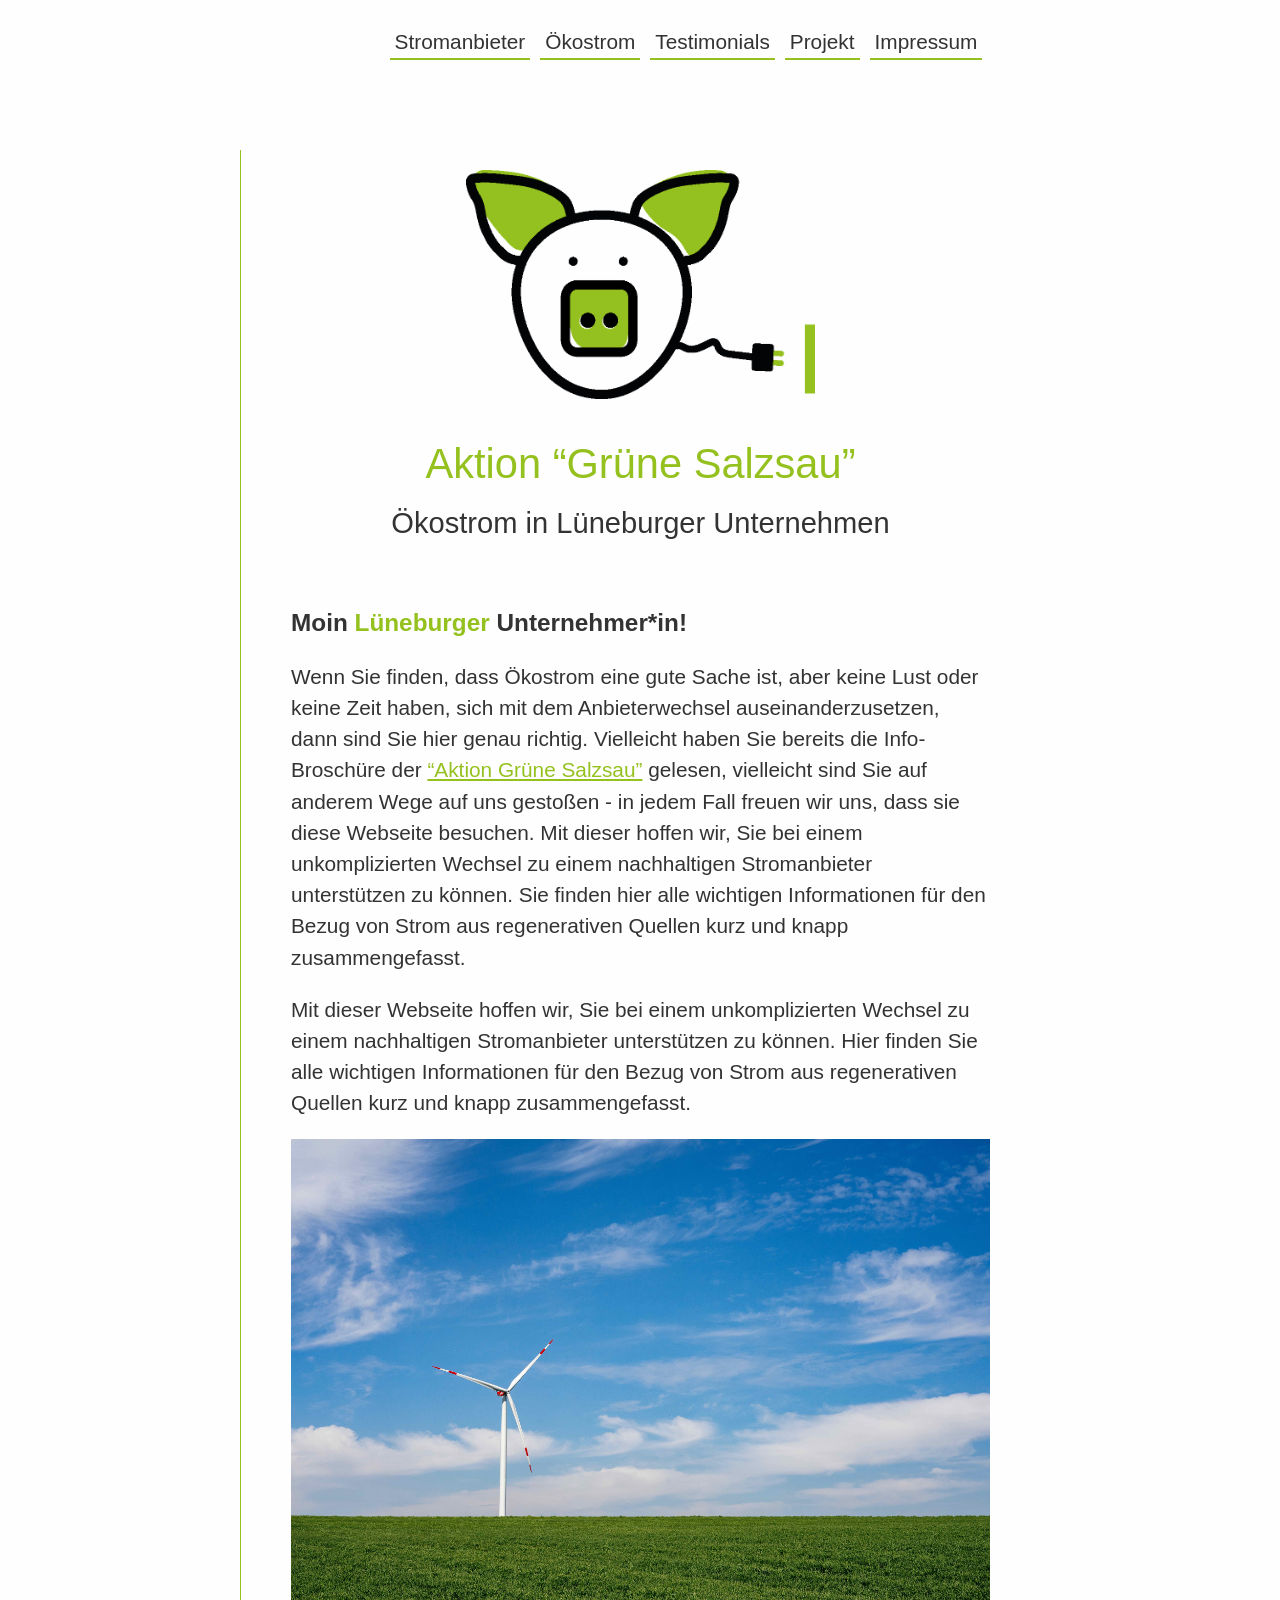
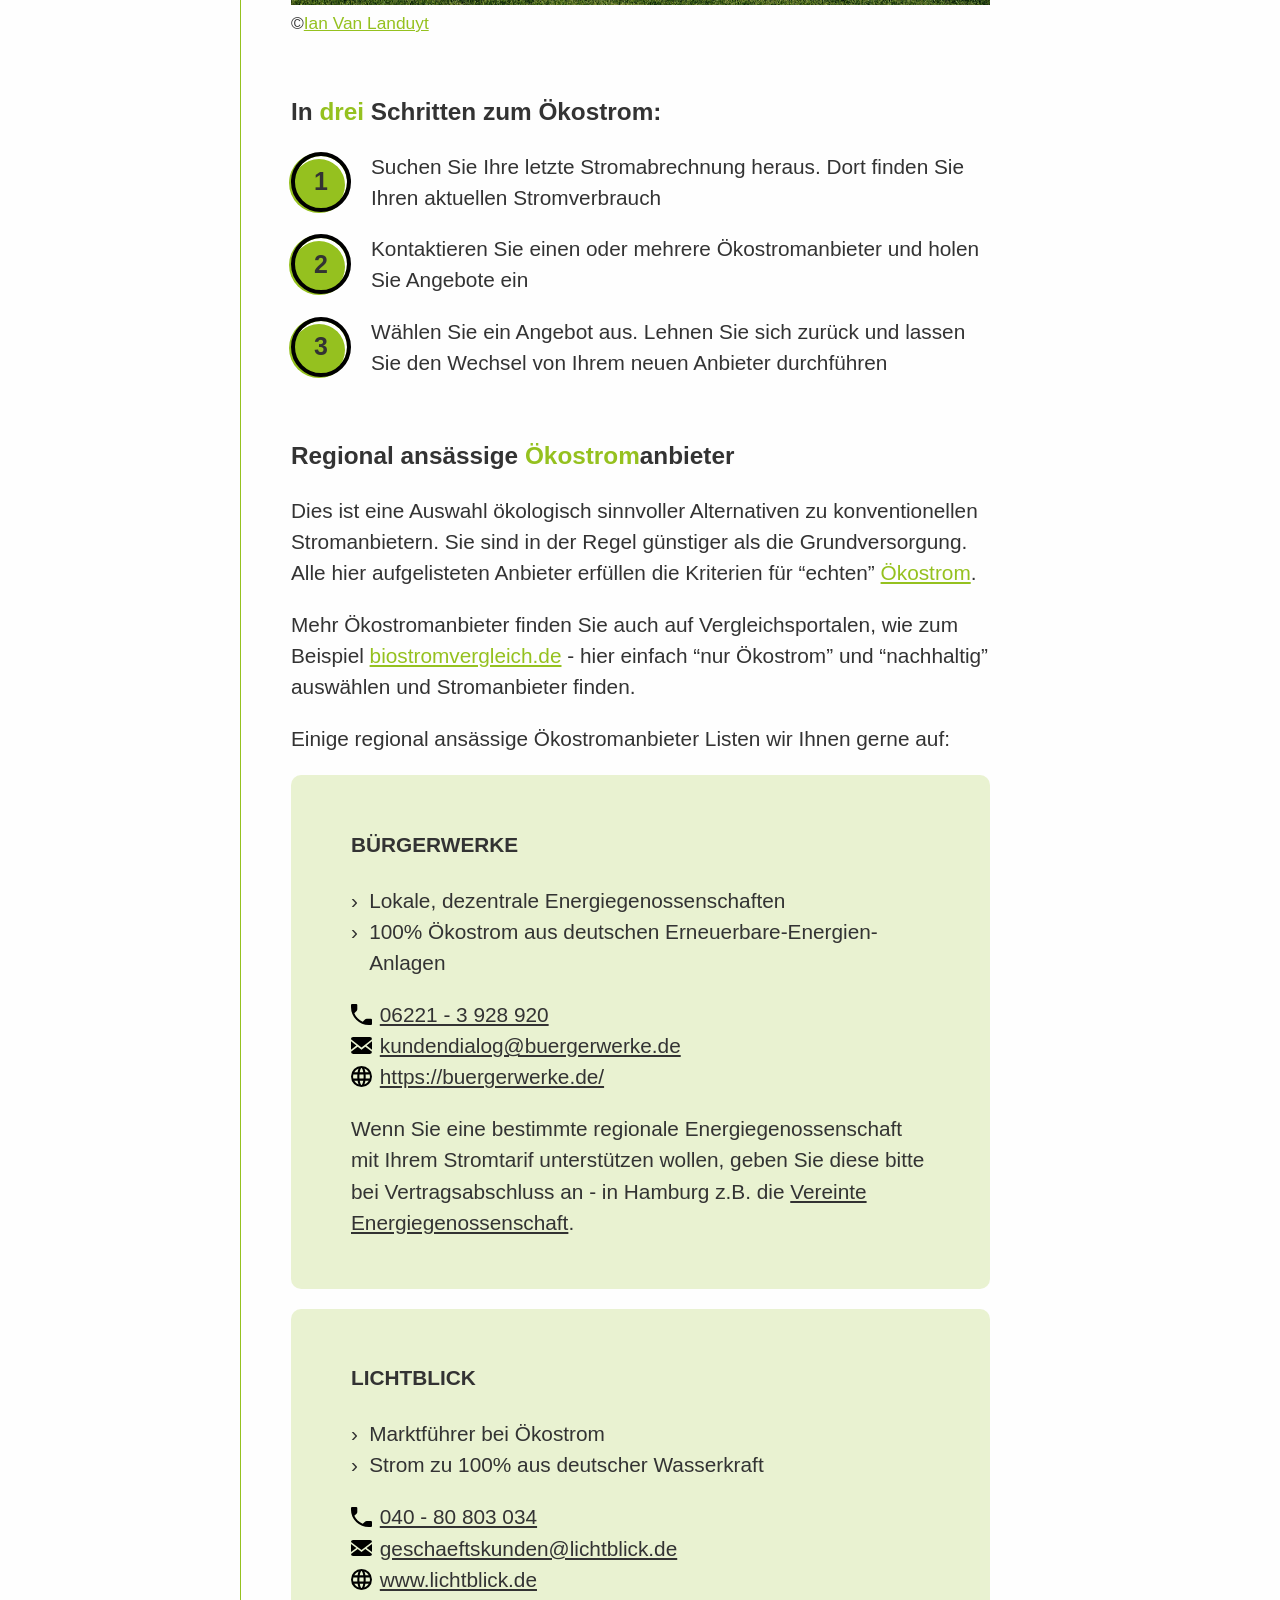
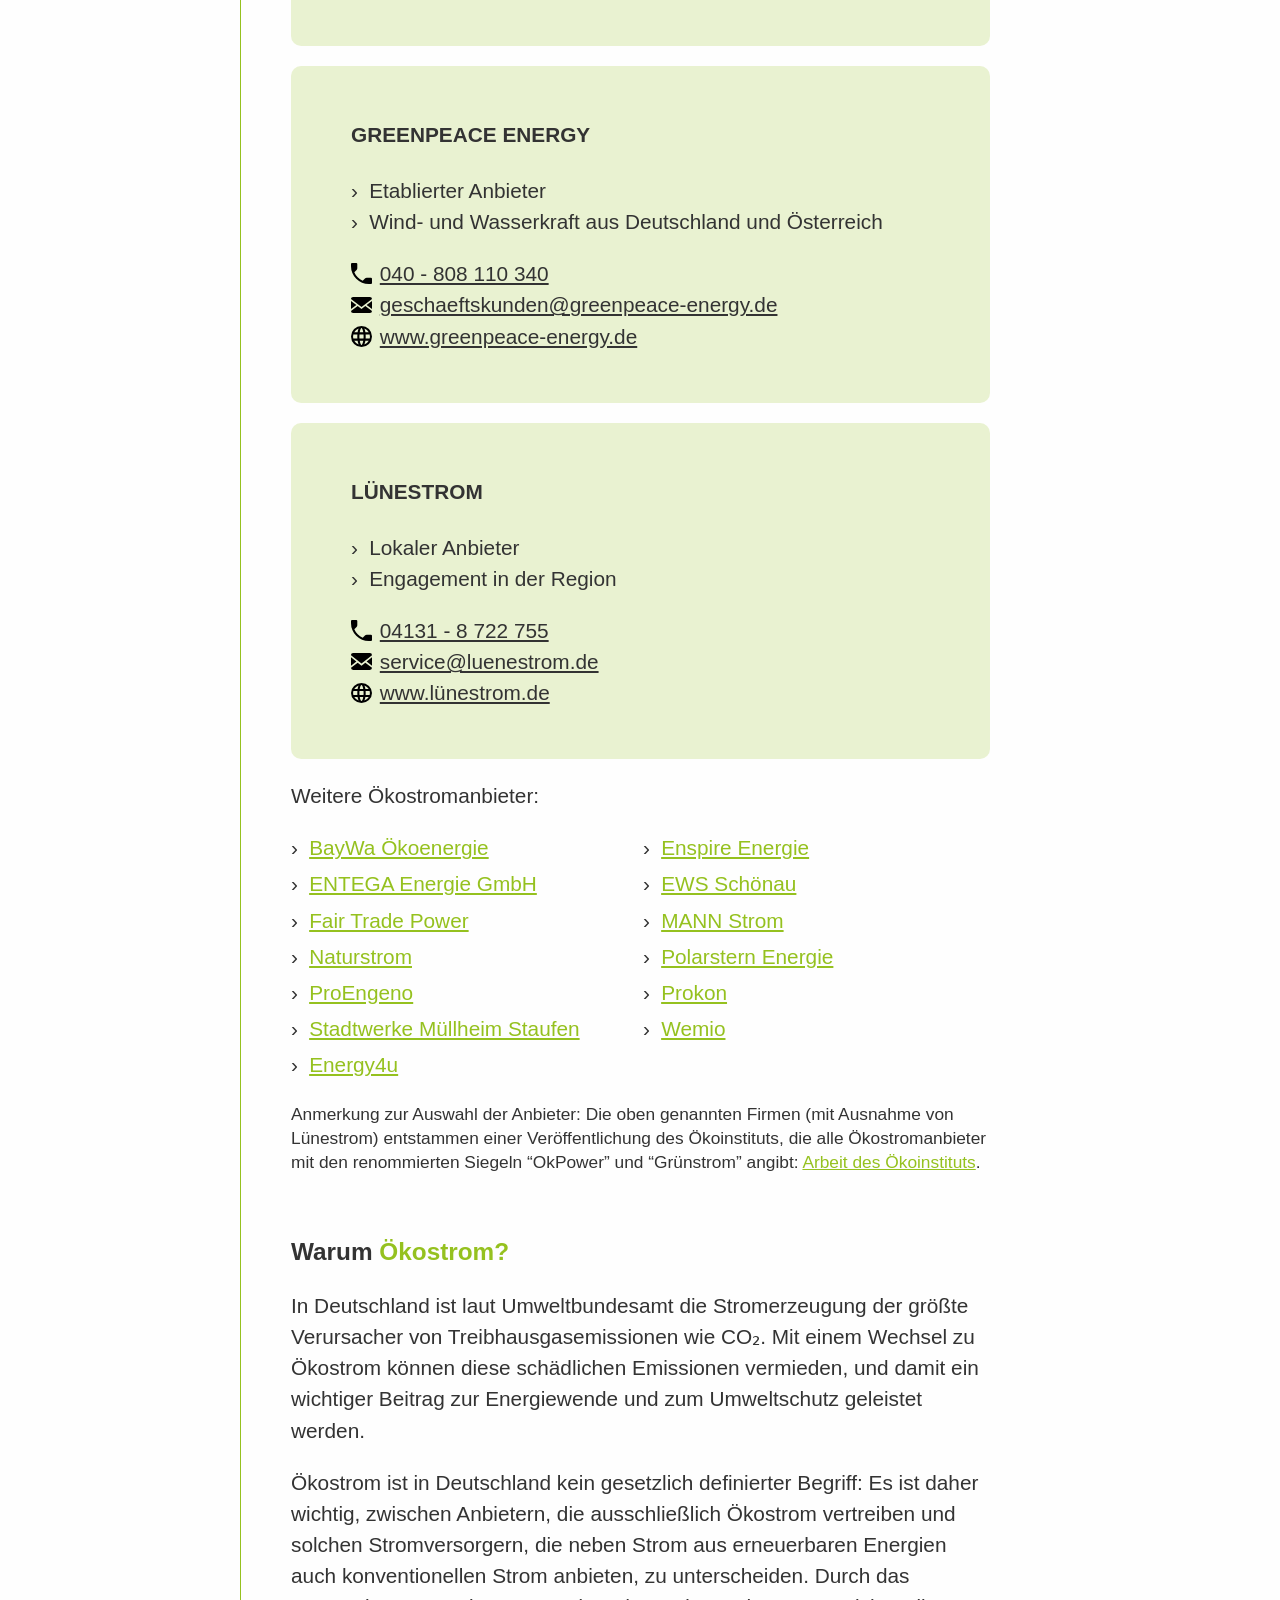
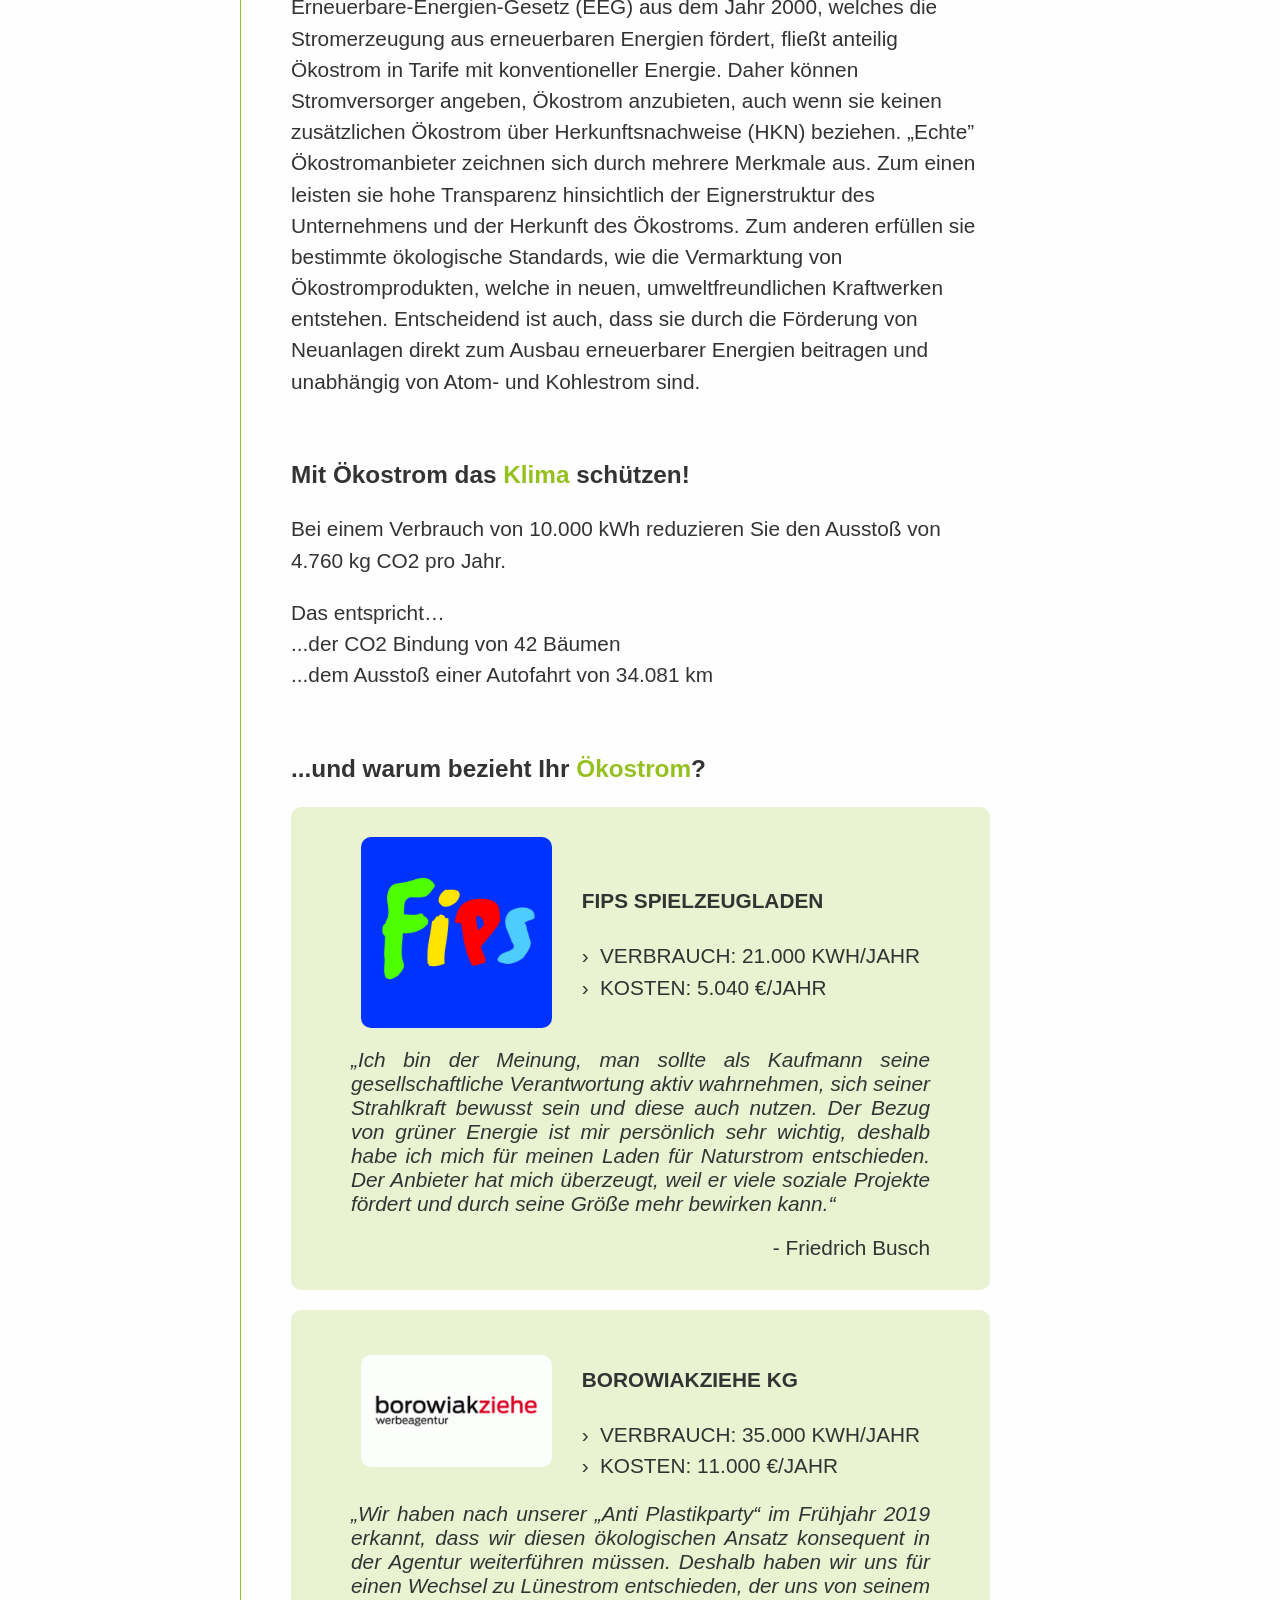
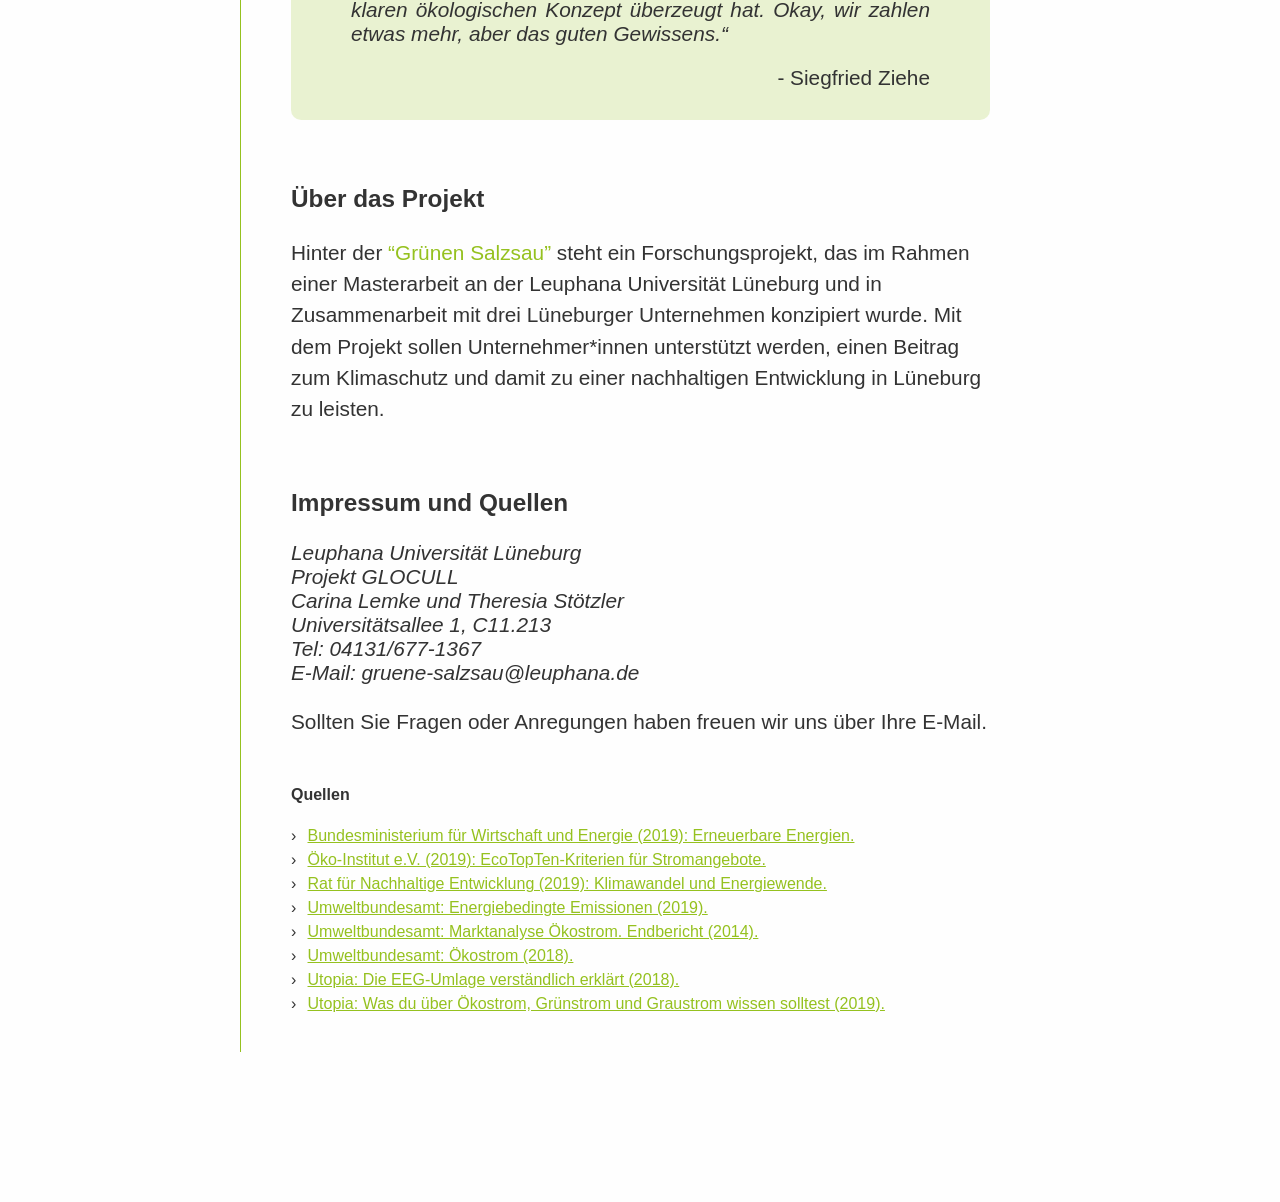
==== docs/index.html @ bc10d03d "Smaller resiurces section" ====
<!DOCTYPE html>
<html lang="de">
  <head>
    <meta charset="UTF-8" />
    <meta name="viewport" content="width=device-width, initial-scale=1.0" />
    <meta http-equiv="X-UA-Compatible" content="ie=edge" />

    <meta
      name="description"
      content="Aktion Grüne Salzsau - Ökostrom in Lüneburger Unternehmen "
    />
    <link rel="stylesheet" href="./styles.css" />
    <link
      rel="icon"
      type="image/png"
      href="./images/logo_3.png"
      sizes="32x32"
    />
    <link
      rel="icon"
      type="image/png"
      href="./images/logo_3.png"
      sizes="96x96"
    />
    <link rel="apple-touch-icon" sizes="180x180" href="/./images/logo_3.png" />
    <script defer src="./index.js"></script>
    <title>Grüne Salzsau</title>
  </head>
  <body>
    <nav class="nav">
      <ul class="nav__list">
        <li class="nav__item">
          <a href="#providers">Stromanbieter</a>
        </li>
        <li class="nav__item"><a href="#electricity">Ökostrom</a></li>
        <li class="nav__item"><a href="#testimonials"> Testimonials</a></li>
        <li class="nav__item"><a href="#about">Projekt</a></li>
        <li class="nav__item"><a href="#imprint">Impressum</a></li>
      </ul>
    </nav>
    <header class="header">
      <img
        class="header__logo"
        src="./images/Logo_4_transparent.png"
        alt="Logo Grüne Salzsau"
      />

      <h1 class=" header__headline green">
        Aktion <br />
        “Grüne Salzsau”
        <div class="header__subheadline">
          Ökostrom in Lüneburger Unternehmen
        </div>
      </h1>
    </header>
    <article class="greeting greeting__container">
      <h3>Moin <span class="green">Lüneburger</span> Unternehmer*in!</h3>
      <p>
        Wenn Sie finden, dass Ökostrom eine gute Sache ist, aber keine Lust oder
        keine Zeit haben, sich mit dem Anbieterwechsel auseinanderzusetzen, dann
        sind Sie hier genau richtig. Vielleicht haben Sie bereits die
        Info-Broschüre der <a href="#about">“Aktion Grüne Salzsau”</a> gelesen,
        vielleicht sind Sie auf anderem Wege auf uns gestoßen - in jedem Fall
        freuen wir uns, dass sie diese Webseite besuchen. Mit dieser hoffen wir,
        Sie bei einem unkomplizierten Wechsel zu einem nachhaltigen
        Stromanbieter unterstützen zu können. Sie finden hier alle wichtigen
        Informationen für den Bezug von Strom aus regenerativen Quellen kurz und
        knapp zusammengefasst.
      </p>
      <p>
        Mit dieser Webseite hoffen wir, Sie bei einem unkomplizierten Wechsel zu
        einem nachhaltigen Stromanbieter unterstützen zu können. Hier finden Sie
        alle wichtigen Informationen für den Bezug von Strom aus regenerativen
        Quellen kurz und knapp zusammengefasst.
      </p>

      <div>
        <img class="greeting__image" src="./images/windmill.jpg" alt="" />
        <small
          >&copy<a
            target="_blank"
            ref=" noopener noreferrer"
            href="https://unsplash.com/@ianvanlan"
            >Ian Van Landuyt</a
          ></small
        >
      </div>
    </article>
    <article>
      <h3>In <span class="green">drei</span> Schritten zum Ökostrom:</h3>
      <ol class="stage__bullet-list mt-1">
        <li class=" stage__bl-item">
          Suchen Sie Ihre letzte Stromabrechnung heraus. Dort finden Sie Ihren
          aktuellen Stromverbrauch
        </li>
        <li class="stage__bl-item">
          Kontaktieren Sie einen oder mehrere Ökostromanbieter und holen Sie
          Angebote ein
        </li>
        <li class="stage__bl-item mb-0">
          Wählen Sie ein Angebot aus. Lehnen Sie sich zurück und lassen Sie den
          Wechsel von Ihrem neuen Anbieter durchführen
        </li>
      </ol>
    </article>

    <article id="providers">
      <h3>Regional ansässige <span class="green">Ökostrom</span>anbieter</h3>
      <p>
        Dies ist eine Auswahl ökologisch sinnvoller Alternativen zu
        konventionellen Stromanbietern. Sie sind in der Regel günstiger als die
        Grundversorgung. Alle hier aufgelisteten Anbieter erfüllen die Kriterien
        für “echten” <a href="#electricity">Ökostrom</a>.
      </p>
      <p>
        Mehr Ökostromanbieter finden Sie auch auf Vergleichsportalen, wie zum
        Beispiel
        <a
          target="_blank"
          ref=" noopener noreferrer"
          href="http://www.biostromvergleich.de/vergleich"
          >biostromvergleich.de</a
        >
        - hier einfach “nur Ökostrom” und “nachhaltig” auswählen und
        Stromanbieter finden.
      </p>
      <p>
        Einige regional ansässige Ökostromanbieter Listen wir Ihnen gerne auf:
      </p>

      <section class="card">
        <h4>
          BÜRGERWERKE
        </h4>
        <ul class="list">
          <li class="list__item">
            Lokale, dezentrale Energiegenossenschaften
          </li>
          <li class="list__item">
            100% Ökostrom aus deutschen Erneuerbare-Energien-Anlagen
          </li>
        </ul>
        <ul class="list">
          <li class="list__item--address">
            <img
              class="card__link__icon"
              src="./images/phone.svg"
              alt="Email Icon"
            />
            <a class="card__link" href="tel:062213928920">06221 - 3 928 920</a>
          </li>
          <li class="list__item--address">
            <img
              class="card__link__icon"
              src="./images/envelope.svg"
              alt="Email Icon"
            />
            <a class="card__link" href="mailto:kundendialog@buergerwerke.de"
              >kundendialog@buergerwerke.de</a
            >
          </li>
          <li class="list__item--address">
            <img
              class="card__link__icon"
              src="./images/network.svg"
              alt="Network Icon"
            />
            <a
              class="card__link"
              target="_blank"
              ref=" noopener noreferrer"
              href="https://buergerwerke.de/"
              >https://buergerwerke.de/</a
            >
          </li>
        </ul>
        <p>
          Wenn Sie eine bestimmte regionale Energiegenossenschaft mit Ihrem
          Stromtarif unterstützen wollen, geben Sie diese bitte bei
          Vertragsabschluss an - in Hamburg z.B. die
          <a
            class="card__link--text "
            target="_blank"
            ref=" noopener noreferrer"
            href="http://www.vereinte-eg.de/"
            >Vereinte Energiegenossenschaft</a
          >.
        </p>
      </section>
      <section class="card">
        <h4>
          LICHTBLICK
        </h4>
        <ul class="list">
          <li class="list__item">Marktführer bei Ökostrom</li>
          <li class="list__item">Strom zu 100% aus deutscher Wasserkraft</li>
        </ul>
        <ul class="list">
          <li class="list__item--address">
            <img
              class="card__link__icon"
              src="./images/phone.svg"
              alt="Phone Icon"
            />
            <a class="card__link" href="tel:04080803034">040 - 80 803 034</a>
          </li>
          <li class="list__item--address">
            <img
              class="card__link__icon"
              src="./images/envelope.svg"
              alt="Email Icon"
            />
            <a class="card__link" href="mailto:geschaeftskunden@lichtblick.de"
              >geschaeftskunden@lichtblick.de</a
            >
          </li>
          <li
            class="list__item--address
  "
          >
            <img
              class="card__link__icon"
              src="./images/network.svg"
              alt="Network Icon"
            />
            <a
              class="card__link"
              target="_blank"
              ref=" noopener noreferrer"
              href="http://www.lichtblick.de"
              >www.lichtblick.de</a
            >
          </li>
        </ul>
      </section>
      <section class="card">
        <h4>
          GREENPEACE ENERGY
        </h4>
        <ul class="list">
          <li class="list__item">Etablierter Anbieter</li>
          <li class="list__item">
            Wind- und Wasserkraft aus Deutschland und Österreich
          </li>
        </ul>
        <ul class="list">
          <li
            class="list__item--address
  "
          >
            <img
              class="card__link__icon"
              src="./images/phone.svg"
              alt="Phone Icon"
            />
            <a class="card__link card__link__phone" href="tel:040808110340"
              >040 - 808 110 340</a
            >
          </li>
          <li
            class="list__item--address
  "
          >
            <img
              class="card__link__icon"
              src="./images/envelope.svg"
              alt="Email Icon"
            />
            <a
              class="card__link"
              href="mailto:geschaeftskunden@greenpeace-energy.de"
              >geschaeftskunden@greenpeace-energy.de</a
            >
          </li>
          <li
            class="list__item--address
  "
          >
            <img
              class="card__link__icon"
              src="./images/network.svg"
              alt="Network Icon"
            />
            <a
              class="card__link"
              target="_blank"
              ref=" noopener noreferrer"
              href="www.greenpeace-energy.de"
              >www.greenpeace-energy.de</a
            >
          </li>
        </ul>
      </section>
      <section class="card">
        <h4>
          LÜNESTROM
        </h4>
        <ul class="list">
          <li class="list__item">Lokaler Anbieter</li>
          <li class="list__item">Engagement in der Region</li>
        </ul>
        <ul class="list">
          <li class="list__item--address">
            <img
              class="card__link__icon"
              src="./images/phone.svg"
              alt="Phone Icon"
            />
            <a class="card__link" href="tel:041318722755">04131 - 8 722 755</a>
          </li>
          <li class="list__item--address">
            <img
              class="card__link__icon"
              src="./images/envelope.svg"
              alt="Email Icon"
            />
            <a class="card__link" href="mailto:service@luenestrom.de"
              >service@luenestrom.de</a
            >
          </li>
          <li class="list__item--address">
            <img
              class="card__link__icon"
              src="./images/network.svg"
              alt="Network Icon"
            />
            <a
              class="card__link"
              target="_blank"
              ref=" noopener noreferrer"
              href="www.lünestrom.de"
              >www.lünestrom.de</a
            >
          </li>
        </ul>
      </section>

      <p>Weitere Ökostromanbieter:</p>
      <ul class="list list--providers">
        <li class="list__item">
          <a
            target="_blank"
            ref=" noopener noreferrer"
            href="https://www.baywa-oekoenergie.de/
  "
            >BayWa Ökoenergie
          </a>
        </li>
        <li class="list__item">
          <a
            target="_blank"
            ref=" noopener noreferrer"
            href="https://www.enspire-energie.de/
  "
            >Enspire Energie</a
          >
        </li>
        <li class="list__item">
          <a
            target="_blank"
            ref=" noopener noreferrer"
            href="https://www.entega.de/geschaeftskunden/"
            >ENTEGA Energie GmbH</a
          >
        </li>
        <li class="list__item">
          <a
            target="_blank"
            ref=" noopener noreferrer"
            href="https://www.ews-schoenau.de/ews/energiedienstleistungen/angebote-fuer-gewerbekunden/"
            >EWS Schönau</a
          >
        </li>
        <li class="list__item">
          <a
            target="_blank"
            ref=" noopener noreferrer"
            href="https://www.fairtradepower.de/tarif.php?t=fb"
            >Fair Trade Power
          </a>
        </li>
        <li class="list__item">
          <a
            target="_blank"
            ref=" noopener noreferrer"
            href="https://www.mannstrom.de/geschaeftskunde-werden"
            >MANN Strom</a
          >
        </li>
        <li class="list__item">
          <a
            target="_blank"
            ref=" noopener noreferrer"
            href="https://www.naturstrom.de/geschaeftskunden/"
            >Naturstrom</a
          >
        </li>
        <li class="list__item">
          <a
            target="_blank"
            ref=" noopener noreferrer"
            href="https://www.polarstern-energie.de/oekostrom/#/geschaeftlich"
            >Polarstern Energie</a
          >
        </li>
        <li class="list__item">
          <a
            target="_blank"
            ref=" noopener noreferrer"
            href="https://proengeno.de/geschaefts-kunden/tarife"
            >ProEngeno</a
          >
        </li>
        <li class="list__item">
          <a
            target="_blank"
            ref=" noopener noreferrer"
            href="https://www.prokon.net/strom/unser-strom"
            >Prokon</a
          >
        </li>
        <li class="list__item">
          <a
            target="_blank"
            ref=" noopener noreferrer"
            href="https://sw-muellheimstaufen.de/gesch%C3%A4ftskunden/gewerbekunden"
            >Stadtwerke Müllheim Staufen
          </a>
        </li>
        <li class="list__item">
          <a
            target="_blank"
            ref=" noopener noreferrer"
            href="https://gw.wemio.de/app/wemioGK?execution=e1s1"
            >Wemio</a
          >
        </li>
        <li class="list__item">
          <a
            target="_blank"
            ref=" noopener noreferrer"
            href="https://www.energy4u.de/geschaeftskunden/

  "
            >Energy4u</a
          >
        </li>
      </ul>
      <small>
        Anmerkung zur Auswahl der Anbieter: Die oben genannten Firmen (mit
        Ausnahme von Lünestrom) entstammen einer Veröffentlichung des
        Ökoinstituts, die alle Ökostromanbieter mit den renommierten Siegeln
        “OkPower” und “Grünstrom” angibt:
        <a
          target="_blank"
          ref=" noopener noreferrer"
          href="https://www.ecotopten.de/strom/oekostrom-tarife"
          >Arbeit des Ökoinstituts</a
        >.
      </small>
    </article>
    <article id="electricity">
      <h3>Warum <span class="green">Ökostrom?</span></h3>
      <p>
        In Deutschland ist laut Umweltbundesamt die Stromerzeugung der größte
        Verursacher von Treibhausgasemissionen wie CO₂. Mit einem Wechsel zu
        Ökostrom können diese schädlichen Emissionen vermieden, und damit ein
        wichtiger Beitrag zur Energiewende und zum Umweltschutz geleistet
        werden.
      </p>
      <p>
        Ökostrom ist in Deutschland kein gesetzlich definierter Begriff: Es ist
        daher wichtig, zwischen Anbietern, die ausschließlich Ökostrom
        vertreiben und solchen Stromversorgern, die neben Strom aus erneuerbaren
        Energien auch konventionellen Strom anbieten, zu unterscheiden. Durch
        das Erneuerbare-Energien-Gesetz (EEG) aus dem Jahr 2000, welches die
        Stromerzeugung aus erneuerbaren Energien fördert, fließt anteilig
        Ökostrom in Tarife mit konventioneller Energie. Daher können
        Stromversorger angeben, Ökostrom anzubieten, auch wenn sie keinen
        zusätzlichen Ökostrom über Herkunftsnachweise (HKN) beziehen. „Echte”
        Ökostromanbieter zeichnen sich durch mehrere Merkmale aus. Zum einen
        leisten sie hohe Transparenz hinsichtlich der Eignerstruktur des
        Unternehmens und der Herkunft des Ökostroms. Zum anderen erfüllen sie
        bestimmte ökologische Standards, wie die Vermarktung von
        Ökostromprodukten, welche in neuen, umweltfreundlichen Kraftwerken
        entstehen. Entscheidend ist auch, dass sie durch die Förderung von
        Neuanlagen direkt zum Ausbau erneuerbarer Energien beitragen und
        unabhängig von Atom- und Kohlestrom sind.
      </p>
    </article>
    <article>
      <h3>Mit Ökostrom das <span class="green">Klima</span> schützen!</h3>
      <p>
        Bei einem Verbrauch von 10.000 kWh reduzieren Sie den Ausstoß von 4.760
        kg CO2 pro Jahr.
      </p>
      <p class="m-0">Das entspricht…</p>
      <ul class="list m-0">
        <li>...der CO2 Bindung von 42 Bäumen</li>
        <li>...dem Ausstoß einer Autofahrt von 34.081 km</li>
      </ul>
    </article>
    <article id="testimonials">
      <h3>...und warum bezieht Ihr <span class="green">Ökostrom</span>?</h3>
      <section class="card mt-1">
        <div class="testimonial__title">
          <img
            class="testimonial__logo"
            src="./images/fips.jpg"
            alt="Logo von Fips"
          />
          <div>
            <h4>Fips Spielzeugladen</h4>
            <ul class="list">
              <li class="list__item">Verbrauch: 21.000 kWh/Jahr</li>
              <li class="list__item">Kosten: 5.040 €/Jahr</li>
            </ul>
          </div>
        </div>
        <blockquote class="quote">
          „Ich bin der Meinung, man sollte als Kaufmann seine gesellschaftliche
          Verantwortung aktiv wahrnehmen, sich seiner Strahlkraft bewusst sein
          und diese auch nutzen. Der Bezug von grüner Energie ist mir persönlich
          sehr wichtig, deshalb habe ich mich für meinen Laden für Naturstrom
          entschieden. Der Anbieter hat mich überzeugt, weil er viele soziale
          Projekte fördert und durch seine Größe mehr bewirken kann.“
          <div class="quote__name">
            - Friedrich Busch
          </div>
        </blockquote>
      </section>
      <section class="card card--light">
        <div class="testimonial__title">
          <img
            class="testimonial__logo"
            src="./images/Logo_borowiakziehe.png"
            alt="Logo von der Borowiakziehe KG"
          />
          <div>
            <h4>Borowiakziehe KG</h4>
            <ul class="list">
              <li class="list__item">Verbrauch: 35.000 kWh/Jahr</li>
              <li class="list__item">Kosten: 11.000 €/Jahr</li>
            </ul>
          </div>
        </div>
        <blockquote class="quote">
          „Wir haben nach unserer „Anti Plastikparty“ im Frühjahr 2019 erkannt,
          dass wir diesen ökologischen Ansatz konsequent in der Agentur
          weiterführen müssen. Deshalb haben wir uns für einen Wechsel zu
          Lünestrom entschieden, der uns von seinem klaren ökologischen Konzept
          überzeugt hat. Okay, wir zahlen etwas mehr, aber das guten Gewissens.“
          <div class="quote__name">
            - Siegfried Ziehe
          </div>
        </blockquote>
      </section>
    </article>
    <article id="about">
      <h3>Über das Projekt</h3>
      <p>
        Hinter der <span class="green">“Grünen Salzsau”</span> steht ein
        Forschungsprojekt, das im Rahmen einer Masterarbeit an der Leuphana
        Universität Lüneburg und in Zusammenarbeit mit drei Lüneburger
        Unternehmen konzipiert wurde. Mit dem Projekt sollen Unternehmer*innen
        unterstützt werden, einen Beitrag zum Klimaschutz und damit zu einer
        nachhaltigen Entwicklung in Lüneburg zu leisten.
      </p>
    </article>
    <footer id="imprint">
      <h3>Impressum und Quellen</h3>

      <address>
        Leuphana Universität Lüneburg <br />
        Projekt GLOCULL <br />
        Carina Lemke und Theresia Stötzler <br />
        Universitätsallee 1, C11.213 <br />
        Tel: 04131/677-1367 <br />
        E-Mail: gruene-salzsau@leuphana.de
      </address>
      <p>
        Sollten Sie Fragen oder Anregungen haben freuen wir uns über Ihre
        E-Mail.
      </p>
      <h4 class=" mt-50 small">
        Quellen
      </h4>
      <small>
        <ul class="list small">
          <li class="list__item">
            <a
              target="_blank"
              ref=" noopener noreferrer"
              href="https://www.bmwi.de/Redaktion/DE/Dossier/erneuerbare-energien.html"
              >Bundesministerium für Wirtschaft und Energie (2019): Erneuerbare
              Energien.</a
            >
          </li>

          <li class="list__item">
            <a
              target="_blank"
              ref=" noopener noreferrer"
              href="https://www.ecotopten.de/sites/default/files/ecotopten_kriterien_oekostrom.pdf
            "
              >Öko-Institut e.V. (2019): EcoTopTen-Kriterien für
              Stromangebote.</a
            >
          </li>
          <li class="list__item">
            <a
              target="_blank"
              ref=" noopener noreferrer"
              href="https://www.nachhaltigkeitsrat.de/nachhaltige-entwicklung/klimawandel-und-energiewende/"
              >Rat für Nachhaltige Entwicklung (2019): Klimawandel und
              Energiewende.</a
            >
          </li>

          <li class="list__item">
            <a
              target="_blank"
              ref=" noopener noreferrer"
              href="https://www.umweltbundesamt.de/daten/energie/energiebedingte-emissionen"
              >Umweltbundesamt: Energiebedingte Emissionen (2019).</a
            >
          </li>
          <li class="list__item">
            <a
              target="_blank"
              ref=" noopener noreferrer"
              href="https://www.umweltbundesamt.de/sites/default/files/medien/376/publikationen/texte_04_2014_marktanalyse_oekostrom_0.pdf"
              >Umweltbundesamt: Marktanalyse Ökostrom. Endbericht (2014).</a
            >
          </li>

          <li class="list__item">
            <a
              target="_blank"
              ref=" noopener noreferrer"
              href="https://www.umweltbundesamt.de/umwelttipps-fuer-den-alltag/elektrogeraete/oekostrom"
              >Umweltbundesamt: Ökostrom (2018).</a
            >
          </li>
          <li class="list__item">
            <a
              target="_blank"
              ref=" noopener noreferrer"
              href="https://utopia.de/ratgeber/die-eeg-umlage-verstaendlich-erklaert/"
              >Utopia: Die EEG-Umlage verständlich erklärt (2018).</a
            >
          </li>
          <li class="list__item">
            <a
              target="_blank"
              ref=" noopener noreferrer"
              href="https://utopia.de/ratgeber/oekostrom-graustrom-gruenstrom/"
            >
              Utopia: Was du über Ökostrom, Grünstrom und Graustrom wissen
              solltest (2019).
            </a>
          </li>
        </ul>
      </small>
    </footer>
  </body>
</html>
---- docs/styles.css ----
html {
  box-sizing: border-box;
}
*,
*:before,
*:after {
  box-sizing: inherit;
}

html body {
  font-family: 'Avenir', sans-serif;
  font-weight: 300;
  --green: rgb(149, 193, 31);
  scroll-behavior: smooth;
  color: #333;
}

html {
  background-color: #fefefe;
}

body {
  font-size: 1.2rem;
  width: 100%;
  max-width: 800px;
  padding: 20px;
  margin: 120px auto 120px;
  background-color: #fefefe;
  border-left: 1px solid var(--green);
}
header,
article {
  margin-bottom: 20px;
}

article,
footer {
  margin-top: -100px;
  border-top: 100px solid transparent;
}

.green {
  color: var(--green);
}

.mt-1 {
  margin-top: 1em;
}
.mt-50 {
  margin-top: 50px;
}

.m-0 {
  margin: 0;
}

h1,
h2,
h5 {
  font-weight: 500;
}
h1 {
  line-height: 1.4;
}

h3,
h4 {
  font-weight: 600;
}

h5 {
  margin-top: 0;
  margin-bottom: 5px;
}

h5 {
  margin-top: 20px;
  font-size: inherit;
  font-style: italic;
  font-weight: normal;
  text-decoration: underline;
}

.card > p {
  margin-top: 0;
}

a {
  color: var(--green);
}
a:active {
  background-color: rgba(149, 193, 31, 0.2);
  color: inherit;
  transition: all 200ms ease-in;
}

p,
li {
  line-height: 1.5;
}

.nav {
  position: fixed;
  padding: 0 10px;
  top: 0;
  max-width: 800px;
  background-color: #fefefe;
  z-index: 100;
  box-shadow: -10px 0 #fefefe;
}
.nav__list {
  width: 100%;
  padding: 0;
  display: flex;
  justify-content: center;
  flex-wrap: wrap;
  align-items: center;
}
.nav__item {
  display: inline;
  margin-right: 10px;
  color: #333;
  line-height: 2em;
}
.nav__item a {
  color: inherit;
  text-decoration: none;
  border-bottom: 2px solid var(--green);
  line-break: none;
  padding: 5px;
}

.header {
  text-align: center;
  flex-wrap: wrap;
  line-height: 1.5em;
}

.header__logo {
  object-fit: cover;
  width: 75%;
}
.header__subheadline {
  font-size: 0.7em;
  color: #333;
  margin-top: 10px;
}

.stage__bullet-list {
  list-style: none;
  counter-reset: item;
  padding-left: 0;
}

.stage__bl-item {
  display: flex;
  align-items: center;
  counter-increment: item;
  margin-top: 20px;
}

.stage__bl-item:before {
  font-weight: bold;
  font-size: 1.2em;
  content: counter(item);
  background-color: var(--green);
  border-radius: 50%;
  border: 4px solid black;
  box-shadow: -2px 1px var(--green), inset -2px 3px white;
  flex-shrink: 0;
  width: 60px;
  height: 60px;
  display: flex;
  justify-content: center;
  align-items: center;
  margin-right: 20px;
}

.greeting__image {
  width: 100%;
  height: 90%;
  object-fit: cover;
}

.card {
  background-color: rgba(149, 193, 31, 0.2);
  margin-bottom: 20px;
  padding: 10px;
  border-radius: 10px;
}
.card__link {
  color: #333;
  margin-left: 8px;
}

.card__link--text {
  color: #333;
  margin-left: 0;
}

.card__link__icon {
  height: 1em;
  fill: #333;
}

.list {
  padding: 0;
  list-style-type: none;
  list-style-position: outside;
}
.list__item {
  display: flex;
}

.list__item:before {
  content: '›';
  margin-right: 0.7rem;
}

.list__item--address {
  display: flex;
  align-items: center;
}

.list--providers {
  display: grid;
  grid-gap: 5px;
}

.testimonial__title {
  text-transform: uppercase;
  display: flex;
  justify-content: center;
  align-items: center;
  flex-wrap: wrap;
}

.testimonial__logo {
  max-width: 90%;
  border-radius: 10px;
  margin-bottom: 20px;
  margin-right: 10px;
}

.quote {
  font-style: italic;
  text-align: justify;
  padding: 10px;
  hyphens: auto;
  margin: 0;
}

.quote__name {
  font-style: normal;
  text-align: end;
  margin-top: 20px;
}
.small {
  font-size: 16px;
  line-height: 1;
}

@media (min-width: 600px) {
  body {
    font-size: 1.3rem;
    margin: 150px auto 150px;
    padding: 20px 50px;
  }
  header,
  article {
    margin-bottom: 40px;
  }

  article,
  footer {
    margin-top: -60px;
    border-top: 60px solid transparent;
  }

  a:hover {
    background-color: rgba(149, 193, 31, 0.2);
    color: #333;
    transition: all 200ms ease-in;
  }
  h1 > br {
    display: none;
  }

  .nav {
    width: 100%;
  }

  .header {
    text-align: center;
  }
  .header__logo {
    max-width: 50%;
  }

  .card {
    padding: 30px 60px;
  }

  .quote {
    padding: 0;
  }

  .testimonial__title {
    display: flex;
    align-items: center;
    justify-content: space-around;
  }

  .testimonial__logo {
    width: 33%;
  }

  .list--providers {
    display: grid;
    grid-template-columns: 1fr 1fr;
  }
}
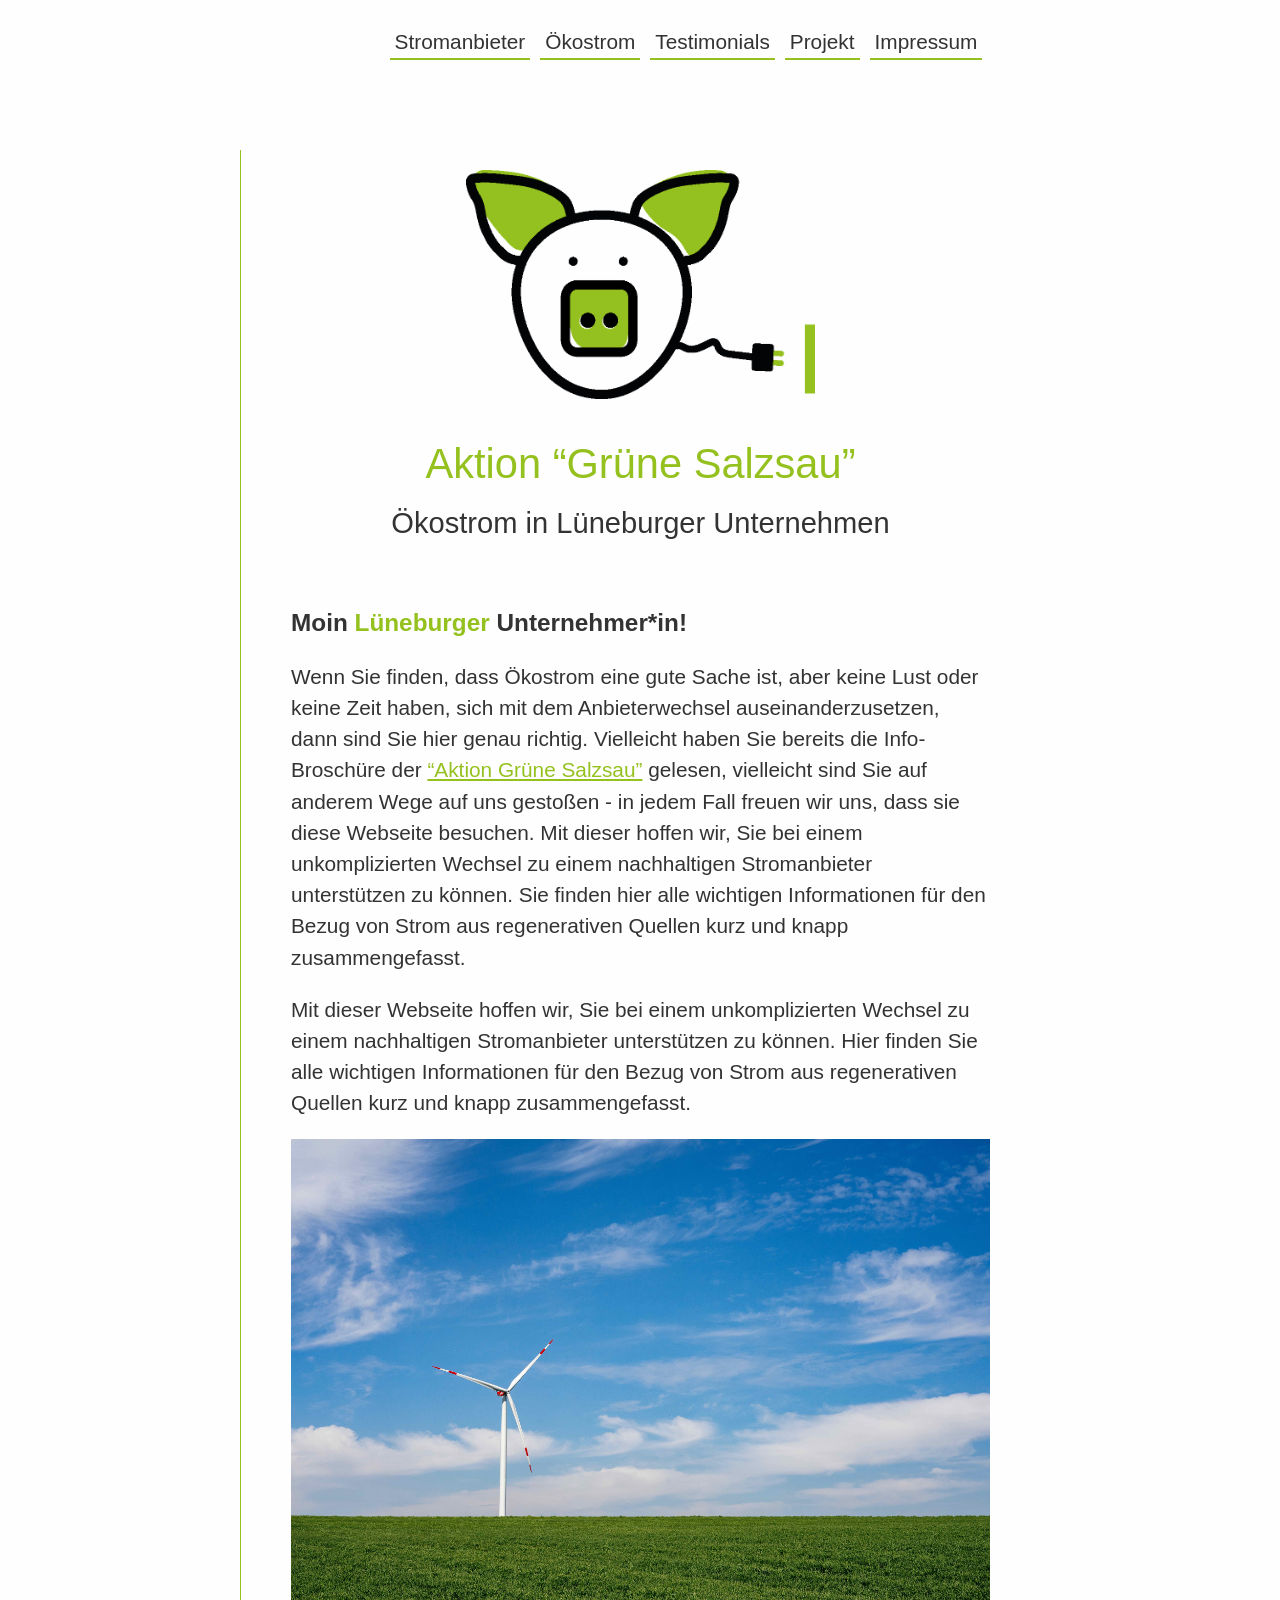
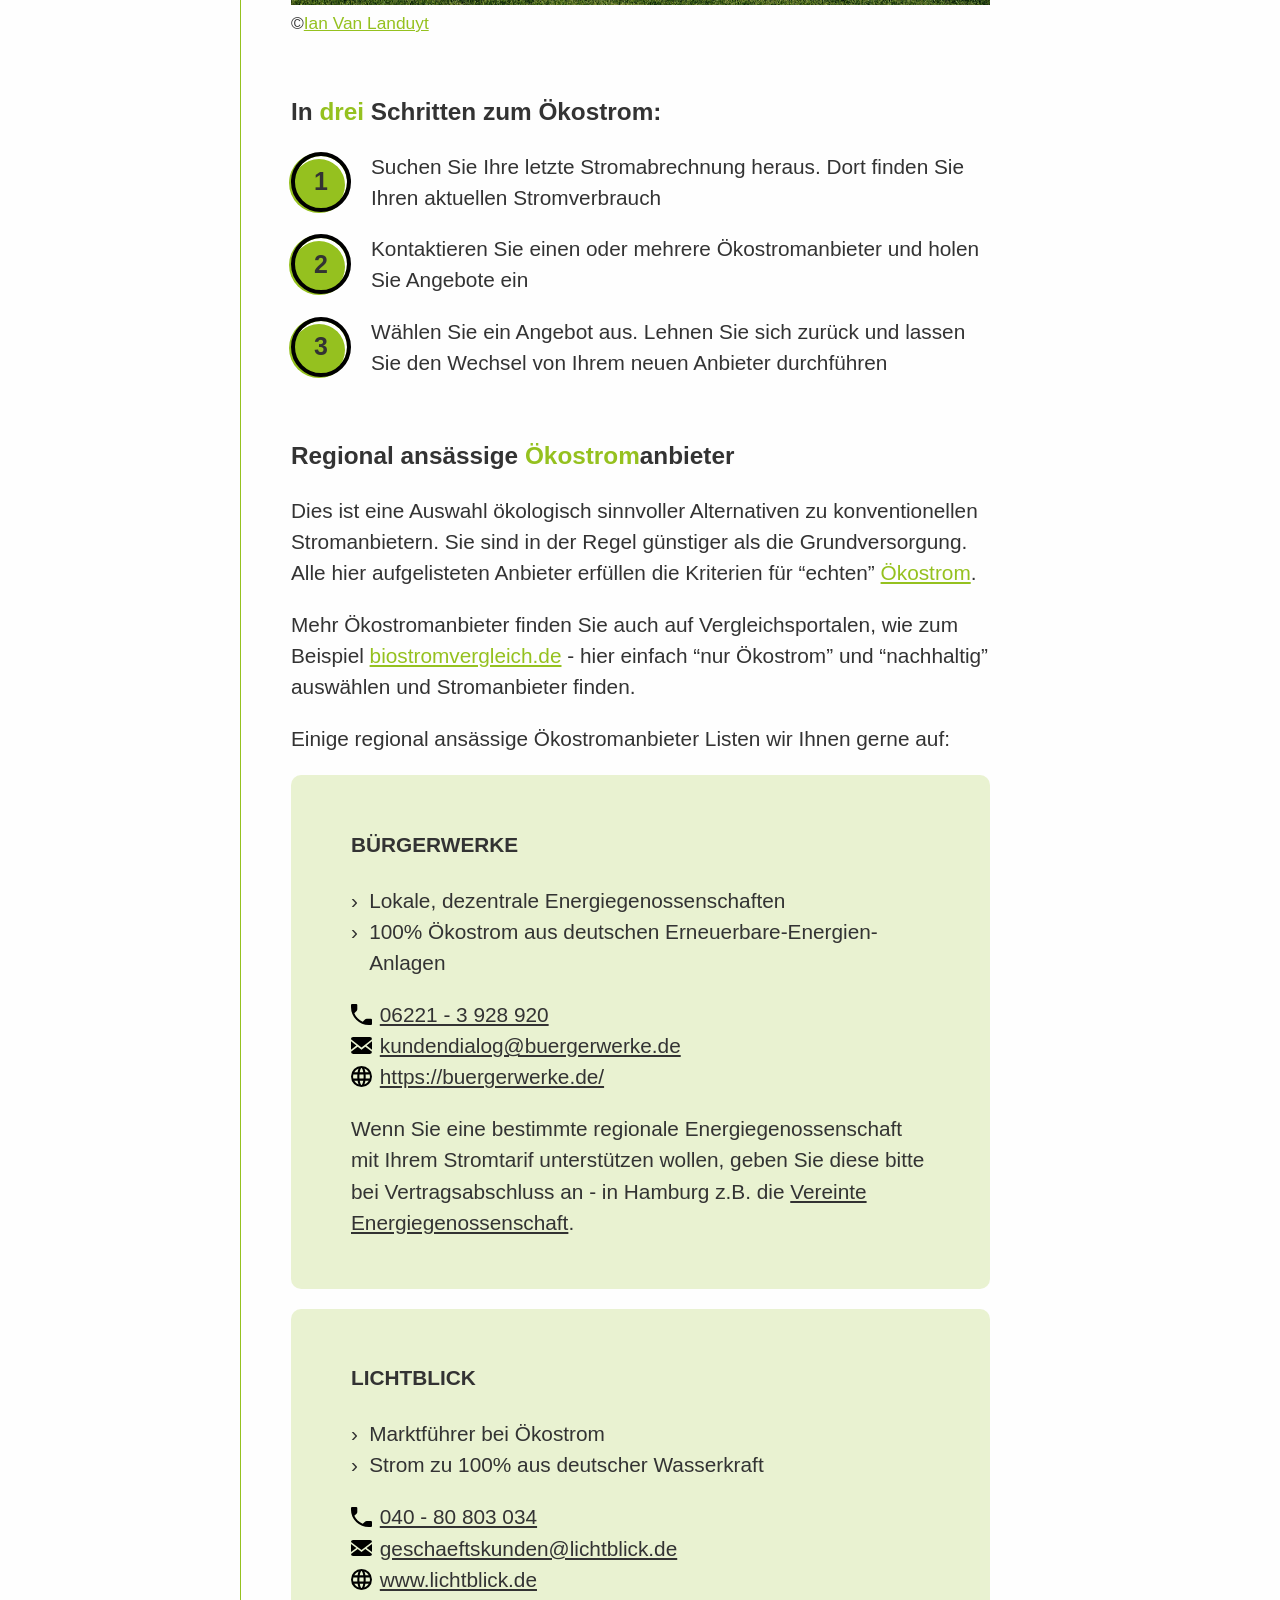
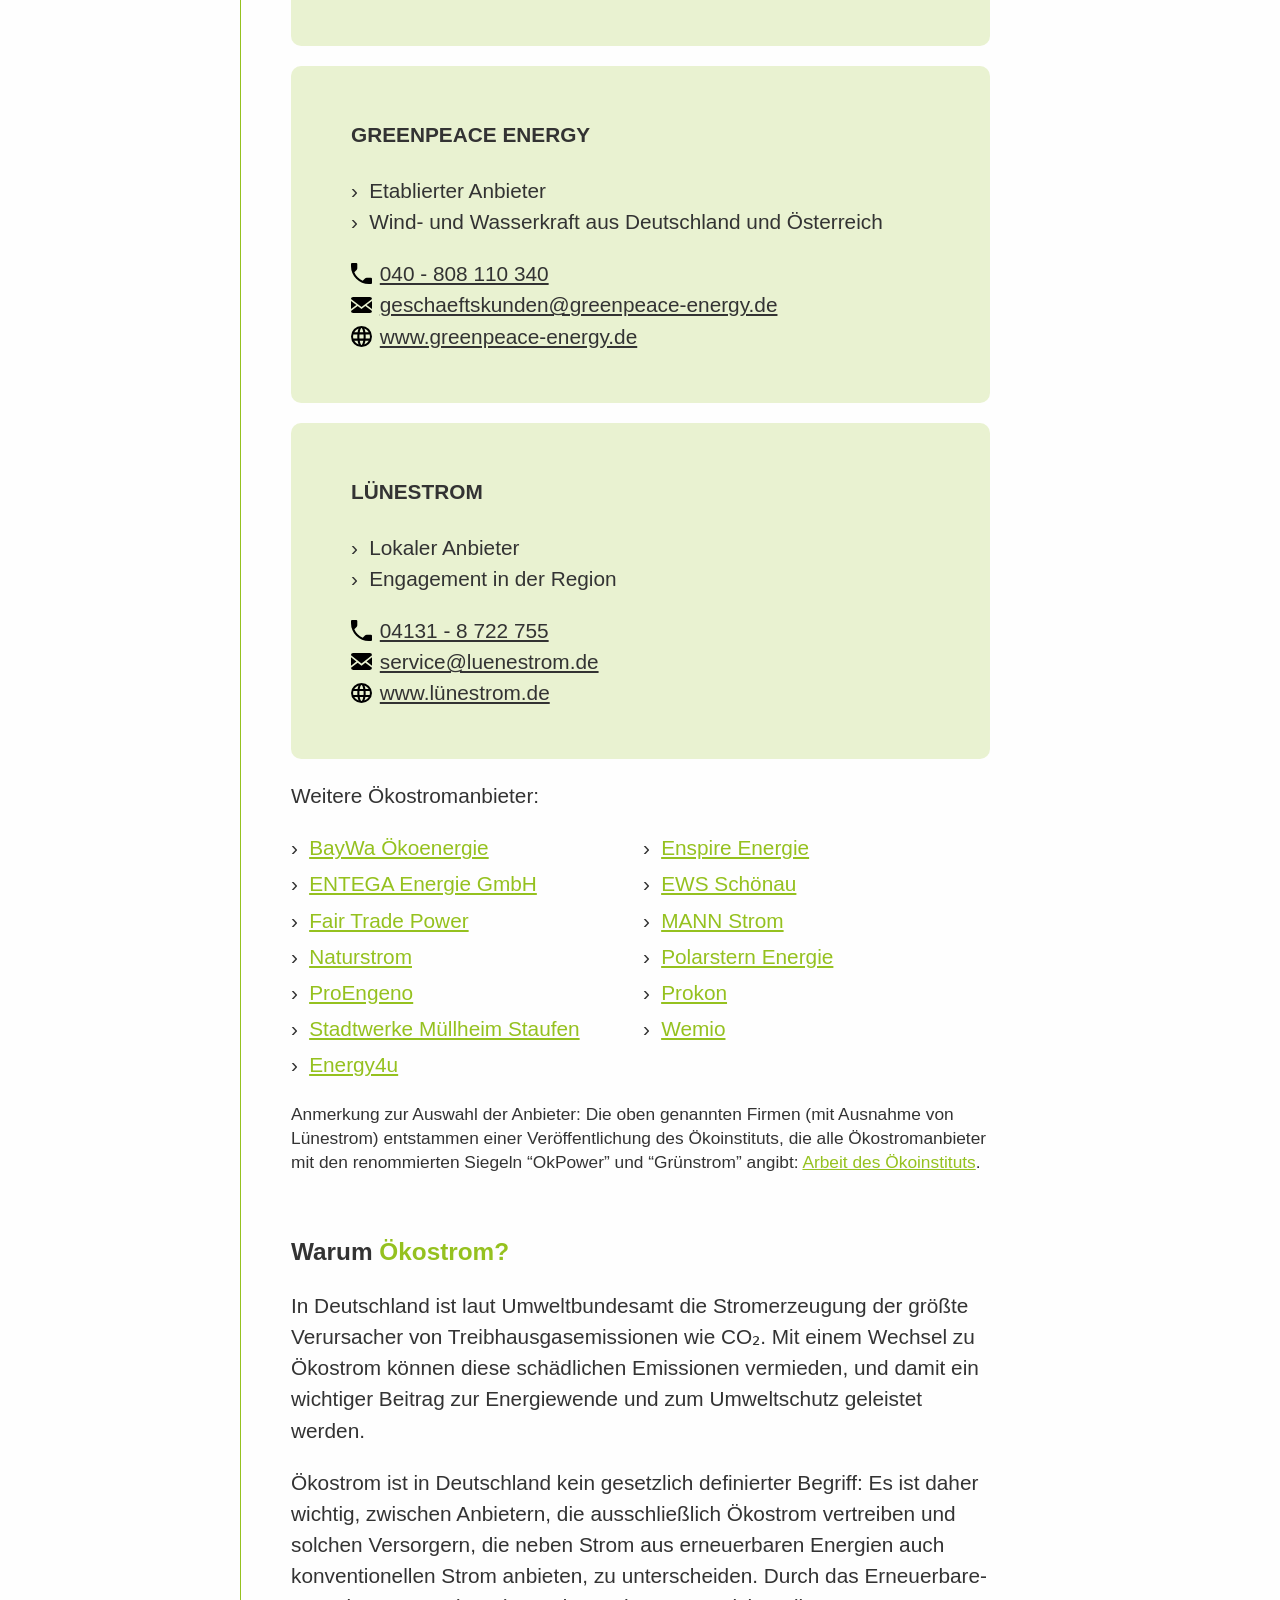
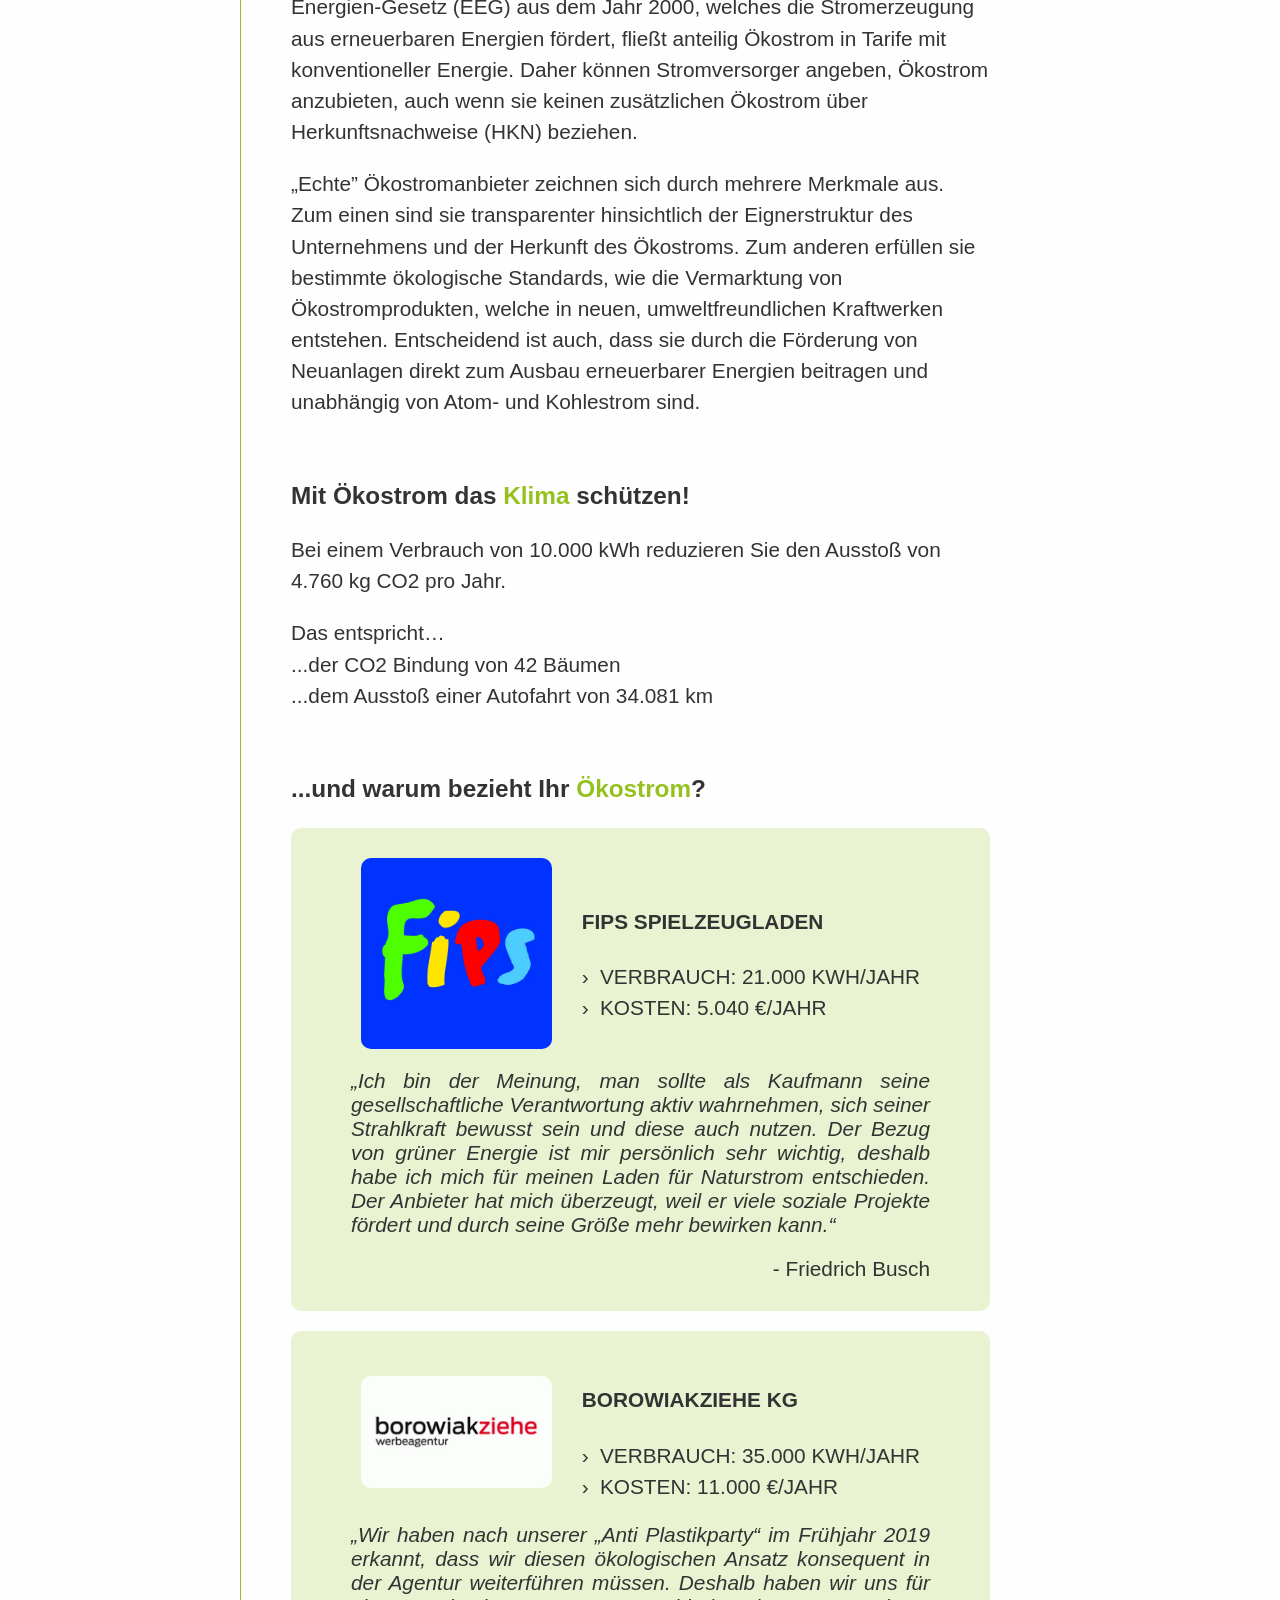
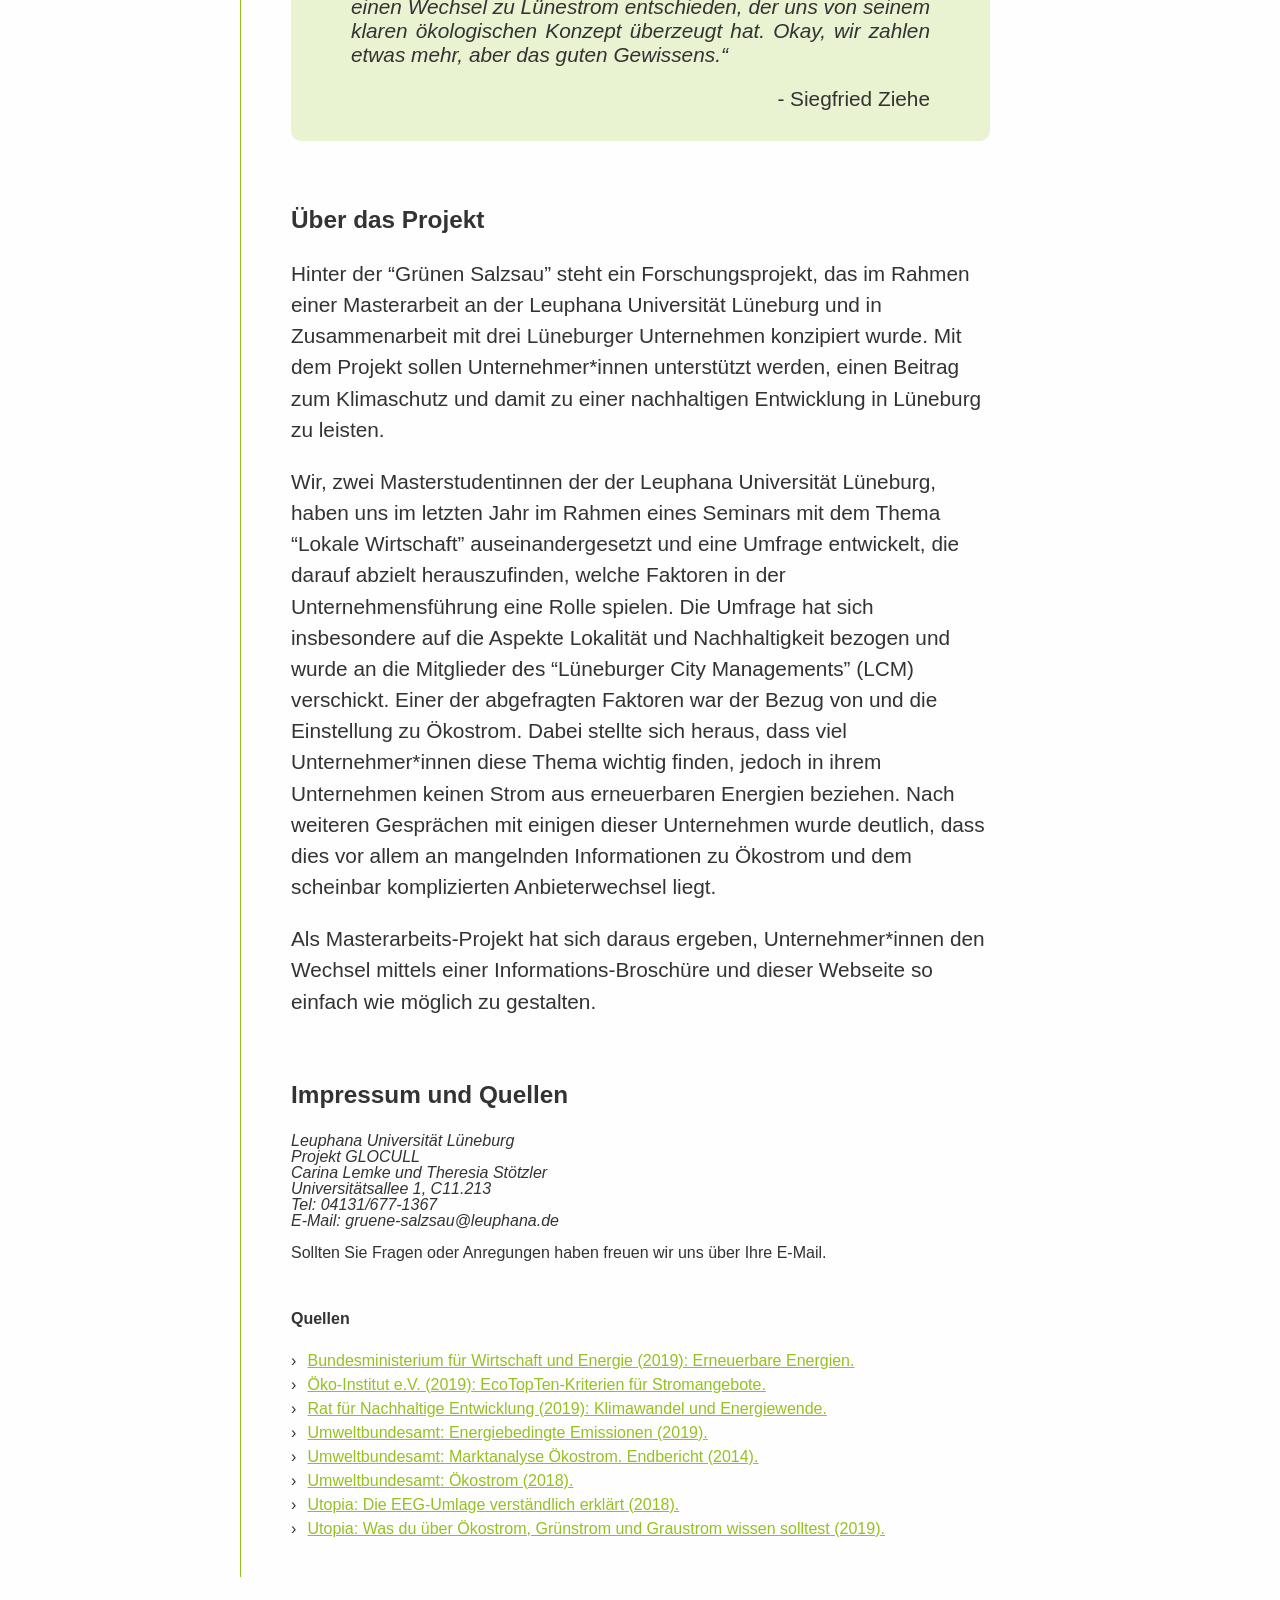
==== commit 2ac52001: "Changes" ====
--- a/docs/index.html
+++ b/docs/index.html
@@ -471,15 +471,17 @@
       <p>
         Ökostrom ist in Deutschland kein gesetzlich definierter Begriff: Es ist
         daher wichtig, zwischen Anbietern, die ausschließlich Ökostrom
-        vertreiben und solchen Stromversorgern, die neben Strom aus erneuerbaren
+        vertreiben und solchen Versorgern, die neben Strom aus erneuerbaren
         Energien auch konventionellen Strom anbieten, zu unterscheiden. Durch
         das Erneuerbare-Energien-Gesetz (EEG) aus dem Jahr 2000, welches die
         Stromerzeugung aus erneuerbaren Energien fördert, fließt anteilig
         Ökostrom in Tarife mit konventioneller Energie. Daher können
         Stromversorger angeben, Ökostrom anzubieten, auch wenn sie keinen
-        zusätzlichen Ökostrom über Herkunftsnachweise (HKN) beziehen. „Echte”
-        Ökostromanbieter zeichnen sich durch mehrere Merkmale aus. Zum einen
-        leisten sie hohe Transparenz hinsichtlich der Eignerstruktur des
+        zusätzlichen Ökostrom über Herkunftsnachweise (HKN) beziehen.
+      </p>
+      <p>
+        „Echte” Ökostromanbieter zeichnen sich durch mehrere Merkmale aus. Zum
+        einen sind sie transparenter hinsichtlich der Eignerstruktur des
         Unternehmens und der Herkunft des Ökostroms. Zum anderen erfüllen sie
         bestimmte ökologische Standards, wie die Vermarktung von
         Ökostromprodukten, welche in neuen, umweltfreundlichen Kraftwerken
@@ -559,18 +561,39 @@
     <article id="about">
       <h3>Über das Projekt</h3>
       <p>
-        Hinter der <span class="green">“Grünen Salzsau”</span> steht ein
-        Forschungsprojekt, das im Rahmen einer Masterarbeit an der Leuphana
-        Universität Lüneburg und in Zusammenarbeit mit drei Lüneburger
-        Unternehmen konzipiert wurde. Mit dem Projekt sollen Unternehmer*innen
-        unterstützt werden, einen Beitrag zum Klimaschutz und damit zu einer
-        nachhaltigen Entwicklung in Lüneburg zu leisten.
+        Hinter der “Grünen Salzsau” steht ein Forschungsprojekt, das im Rahmen
+        einer Masterarbeit an der Leuphana Universität Lüneburg und in
+        Zusammenarbeit mit drei Lüneburger Unternehmen konzipiert wurde. Mit dem
+        Projekt sollen Unternehmer*innen unterstützt werden, einen Beitrag zum
+        Klimaschutz und damit zu einer nachhaltigen Entwicklung in Lüneburg zu
+        leisten.
+      </p>
+      <p>
+        Wir, zwei Masterstudentinnen der der Leuphana Universität Lüneburg,
+        haben uns im letzten Jahr im Rahmen eines Seminars mit dem Thema “Lokale
+        Wirtschaft” auseinandergesetzt und eine Umfrage entwickelt, die darauf
+        abzielt herauszufinden, welche Faktoren in der Unternehmensführung eine
+        Rolle spielen. Die Umfrage hat sich insbesondere auf die Aspekte
+        Lokalität und Nachhaltigkeit bezogen und wurde an die Mitglieder des
+        “Lüneburger City Managements” (LCM) verschickt. Einer der abgefragten
+        Faktoren war der Bezug von und die Einstellung zu Ökostrom. Dabei
+        stellte sich heraus, dass viel Unternehmer*innen diese Thema wichtig
+        finden, jedoch in ihrem Unternehmen keinen Strom aus erneuerbaren
+        Energien beziehen. Nach weiteren Gesprächen mit einigen dieser
+        Unternehmen wurde deutlich, dass dies vor allem an mangelnden
+        Informationen zu Ökostrom und dem scheinbar komplizierten
+        Anbieterwechsel liegt.
+      </p>
+      <p>
+        Als Masterarbeits-Projekt hat sich daraus ergeben, Unternehmer*innen den
+        Wechsel mittels einer Informations-Broschüre und dieser Webseite so
+        einfach wie möglich zu gestalten.
       </p>
     </article>
     <footer id="imprint">
       <h3>Impressum und Quellen</h3>
 
-      <address>
+      <address class="small">
         Leuphana Universität Lüneburg <br />
         Projekt GLOCULL <br />
         Carina Lemke und Theresia Stötzler <br />
@@ -578,90 +601,87 @@
         Tel: 04131/677-1367 <br />
         E-Mail: gruene-salzsau@leuphana.de
       </address>
-      <p>
+      <p class="small">
         Sollten Sie Fragen oder Anregungen haben freuen wir uns über Ihre
         E-Mail.
       </p>
       <h4 class=" mt-50 small">
         Quellen
       </h4>
-      <small>
-        <ul class="list small">
-          <li class="list__item">
-            <a
-              target="_blank"
-              ref=" noopener noreferrer"
-              href="https://www.bmwi.de/Redaktion/DE/Dossier/erneuerbare-energien.html"
-              >Bundesministerium für Wirtschaft und Energie (2019): Erneuerbare
-              Energien.</a
-            >
-          </li>
-
-          <li class="list__item">
-            <a
-              target="_blank"
-              ref=" noopener noreferrer"
-              href="https://www.ecotopten.de/sites/default/files/ecotopten_kriterien_oekostrom.pdf
-            "
-              >Öko-Institut e.V. (2019): EcoTopTen-Kriterien für
-              Stromangebote.</a
-            >
-          </li>
-          <li class="list__item">
-            <a
-              target="_blank"
-              ref=" noopener noreferrer"
-              href="https://www.nachhaltigkeitsrat.de/nachhaltige-entwicklung/klimawandel-und-energiewende/"
-              >Rat für Nachhaltige Entwicklung (2019): Klimawandel und
-              Energiewende.</a
-            >
-          </li>
-
-          <li class="list__item">
-            <a
-              target="_blank"
-              ref=" noopener noreferrer"
-              href="https://www.umweltbundesamt.de/daten/energie/energiebedingte-emissionen"
-              >Umweltbundesamt: Energiebedingte Emissionen (2019).</a
-            >
-          </li>
-          <li class="list__item">
-            <a
-              target="_blank"
-              ref=" noopener noreferrer"
-              href="https://www.umweltbundesamt.de/sites/default/files/medien/376/publikationen/texte_04_2014_marktanalyse_oekostrom_0.pdf"
-              >Umweltbundesamt: Marktanalyse Ökostrom. Endbericht (2014).</a
-            >
-          </li>
-
-          <li class="list__item">
-            <a
-              target="_blank"
-              ref=" noopener noreferrer"
-              href="https://www.umweltbundesamt.de/umwelttipps-fuer-den-alltag/elektrogeraete/oekostrom"
-              >Umweltbundesamt: Ökostrom (2018).</a
-            >
-          </li>
-          <li class="list__item">
-            <a
-              target="_blank"
-              ref=" noopener noreferrer"
-              href="https://utopia.de/ratgeber/die-eeg-umlage-verstaendlich-erklaert/"
-              >Utopia: Die EEG-Umlage verständlich erklärt (2018).</a
-            >
-          </li>
-          <li class="list__item">
-            <a
-              target="_blank"
-              ref=" noopener noreferrer"
-              href="https://utopia.de/ratgeber/oekostrom-graustrom-gruenstrom/"
-            >
-              Utopia: Was du über Ökostrom, Grünstrom und Graustrom wissen
-              solltest (2019).
-            </a>
-          </li>
-        </ul>
-      </small>
+      <ul class="list small">
+        <li class="list__item">
+          <a
+            target="_blank"
+            ref=" noopener noreferrer"
+            href="https://www.bmwi.de/Redaktion/DE/Dossier/erneuerbare-energien.html"
+            >Bundesministerium für Wirtschaft und Energie (2019): Erneuerbare
+            Energien.</a
+          >
+        </li>
+
+        <li class="list__item">
+          <a
+            target="_blank"
+            ref=" noopener noreferrer"
+            href="https://www.ecotopten.de/sites/default/files/ecotopten_kriterien_oekostrom.pdf
+          "
+            >Öko-Institut e.V. (2019): EcoTopTen-Kriterien für Stromangebote.</a
+          >
+        </li>
+        <li class="list__item">
+          <a
+            target="_blank"
+            ref=" noopener noreferrer"
+            href="https://www.nachhaltigkeitsrat.de/nachhaltige-entwicklung/klimawandel-und-energiewende/"
+            >Rat für Nachhaltige Entwicklung (2019): Klimawandel und
+            Energiewende.</a
+          >
+        </li>
+
+        <li class="list__item">
+          <a
+            target="_blank"
+            ref=" noopener noreferrer"
+            href="https://www.umweltbundesamt.de/daten/energie/energiebedingte-emissionen"
+            >Umweltbundesamt: Energiebedingte Emissionen (2019).</a
+          >
+        </li>
+        <li class="list__item">
+          <a
+            target="_blank"
+            ref=" noopener noreferrer"
+            href="https://www.umweltbundesamt.de/sites/default/files/medien/376/publikationen/texte_04_2014_marktanalyse_oekostrom_0.pdf"
+            >Umweltbundesamt: Marktanalyse Ökostrom. Endbericht (2014).</a
+          >
+        </li>
+
+        <li class="list__item">
+          <a
+            target="_blank"
+            ref=" noopener noreferrer"
+            href="https://www.umweltbundesamt.de/umwelttipps-fuer-den-alltag/elektrogeraete/oekostrom"
+            >Umweltbundesamt: Ökostrom (2018).</a
+          >
+        </li>
+        <li class="list__item">
+          <a
+            target="_blank"
+            ref=" noopener noreferrer"
+            href="https://utopia.de/ratgeber/die-eeg-umlage-verstaendlich-erklaert/"
+            >Utopia: Die EEG-Umlage verständlich erklärt (2018).</a
+          >
+        </li>
+        <li class="list__item">
+          <a
+            target="_blank"
+            ref=" noopener noreferrer"
+            href="https://utopia.de/ratgeber/oekostrom-graustrom-gruenstrom/"
+          >
+            Utopia: Was du über Ökostrom, Grünstrom und Graustrom wissen
+            solltest (2019).
+          </a>
+        </li>
+      </ul>
     </footer>
   </body>
 </html>
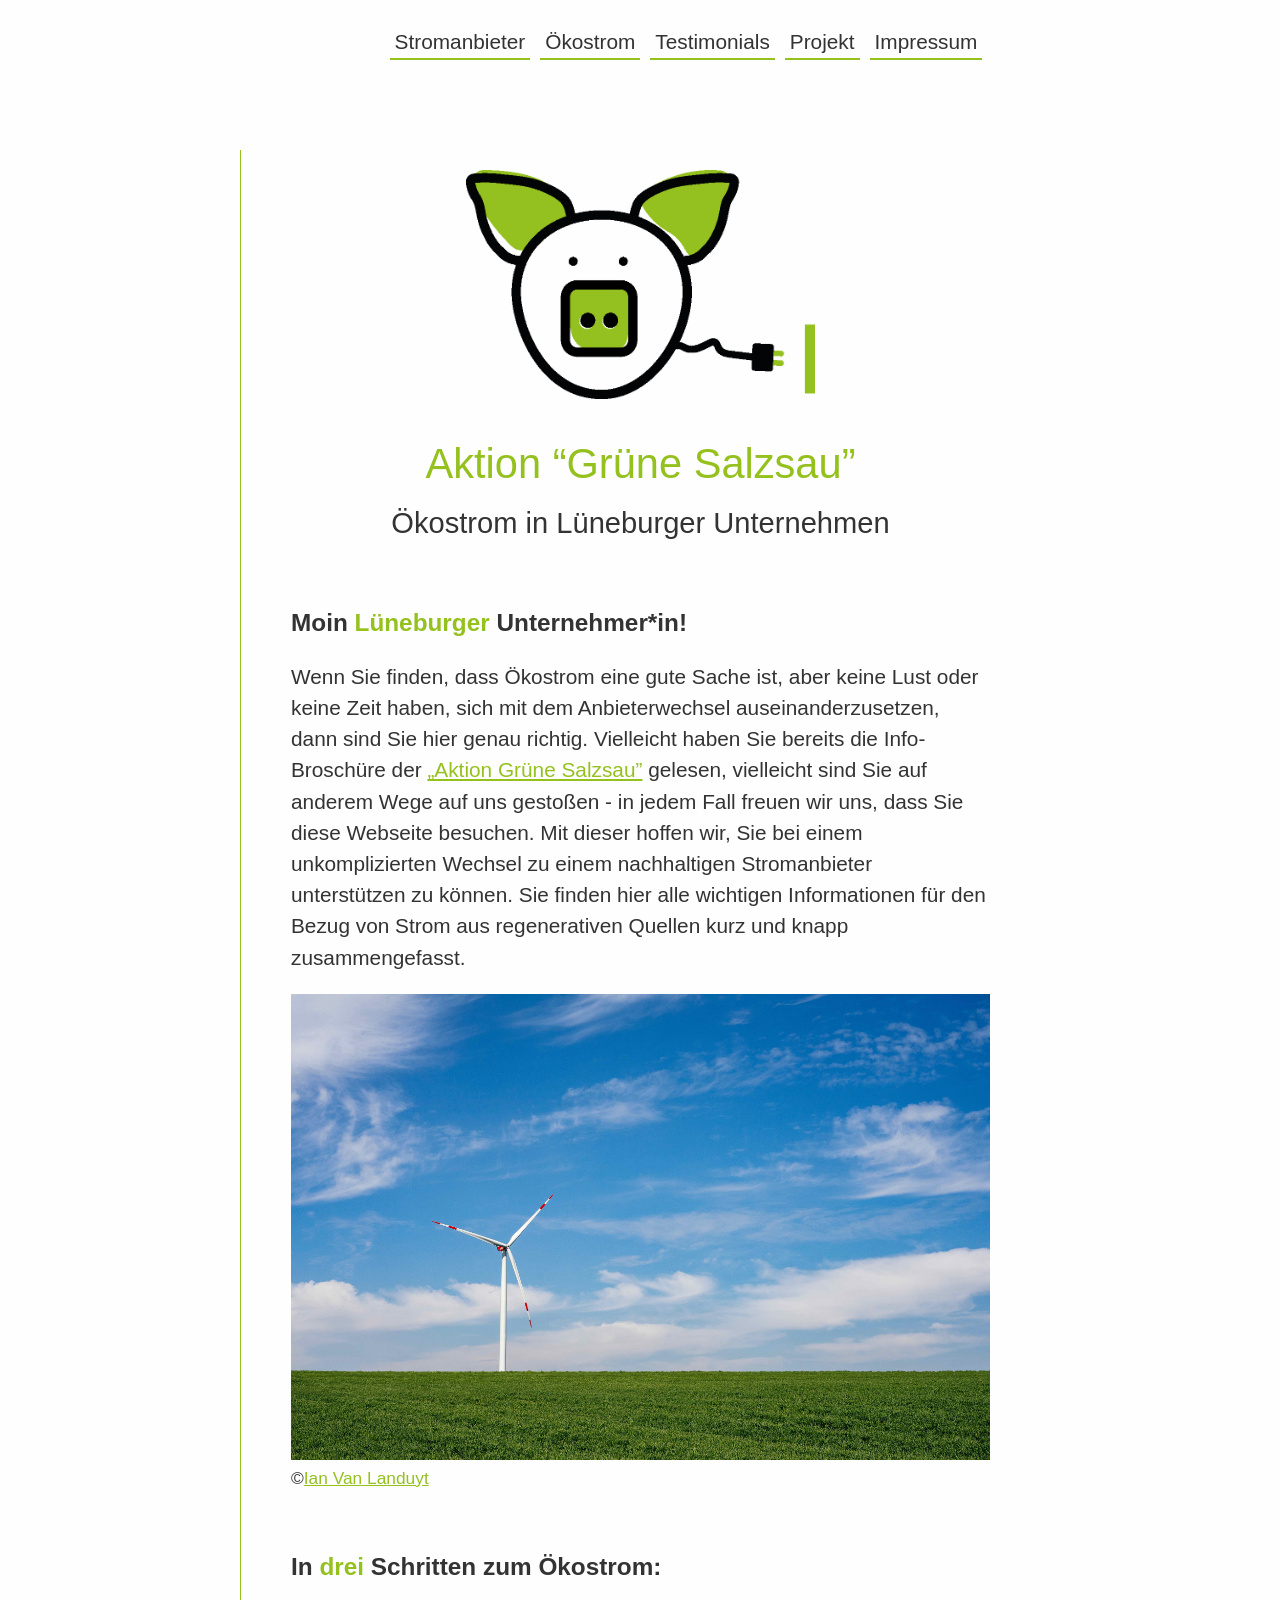
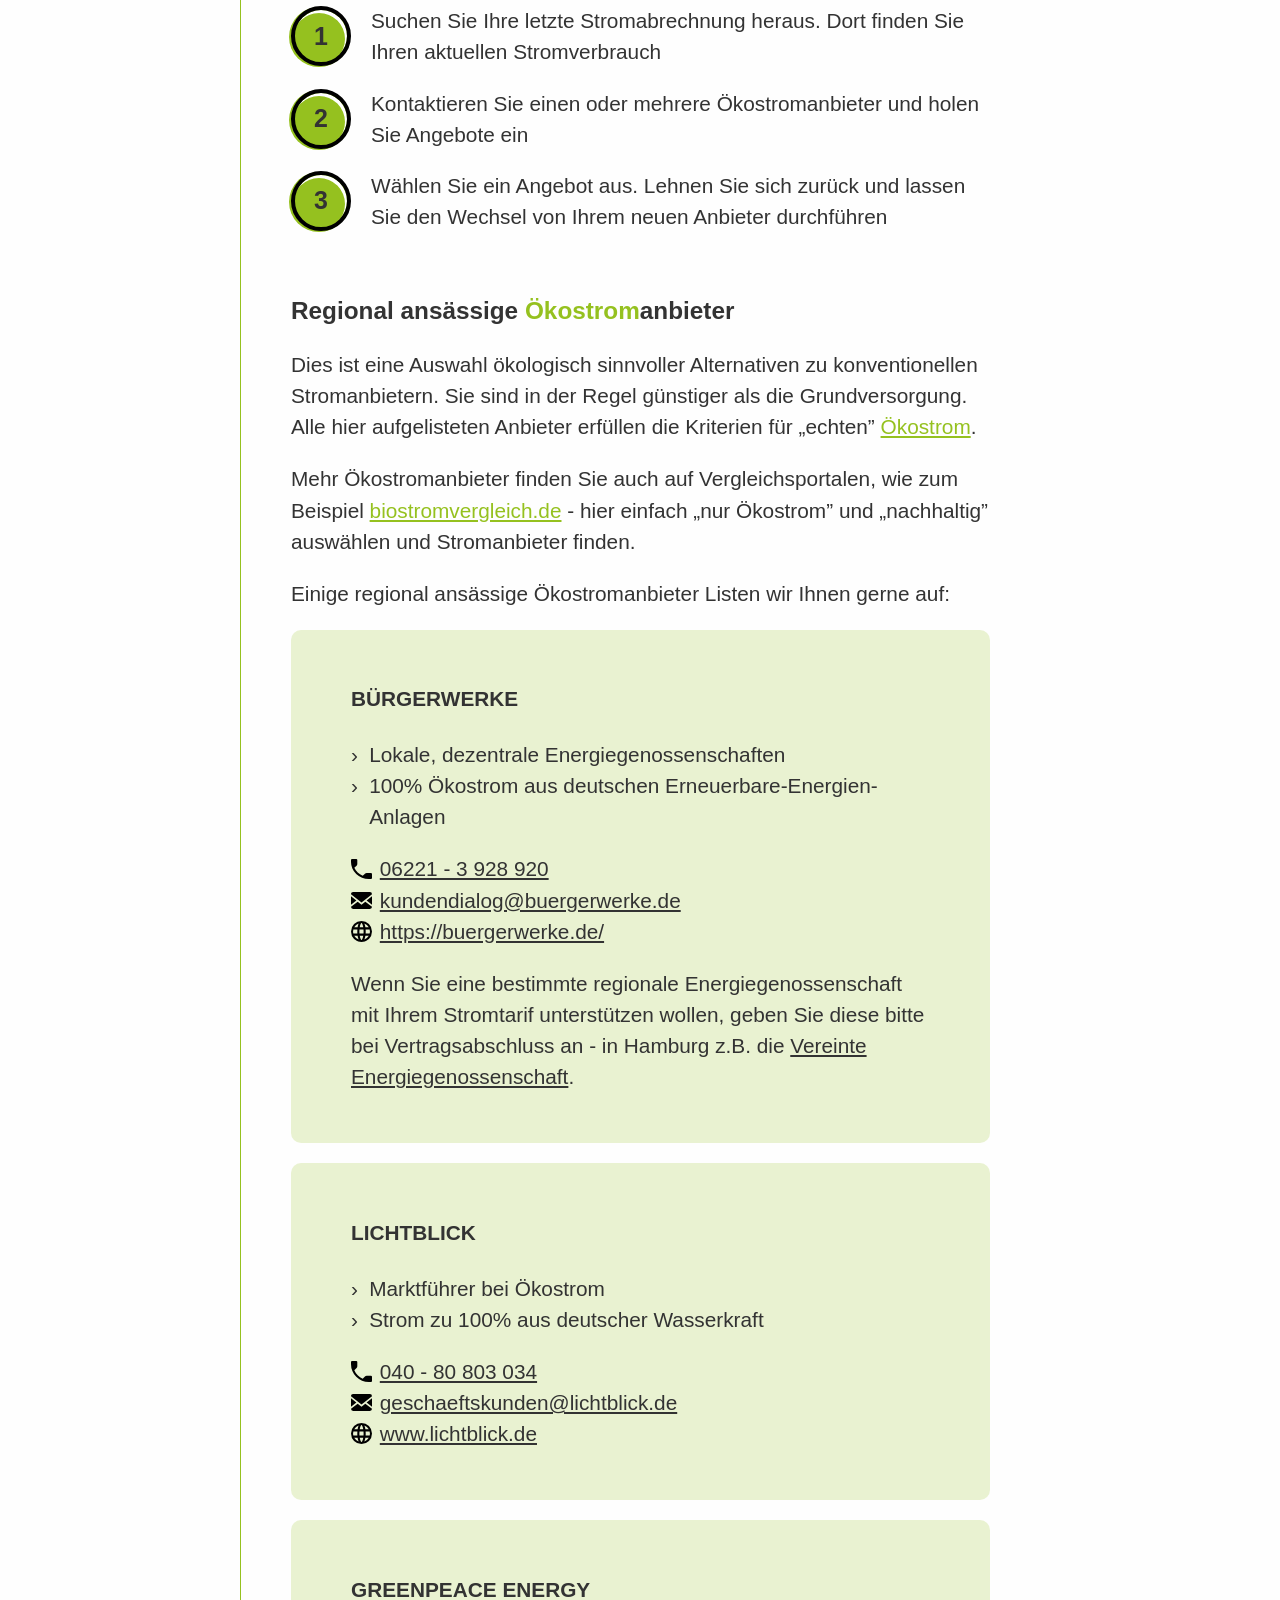
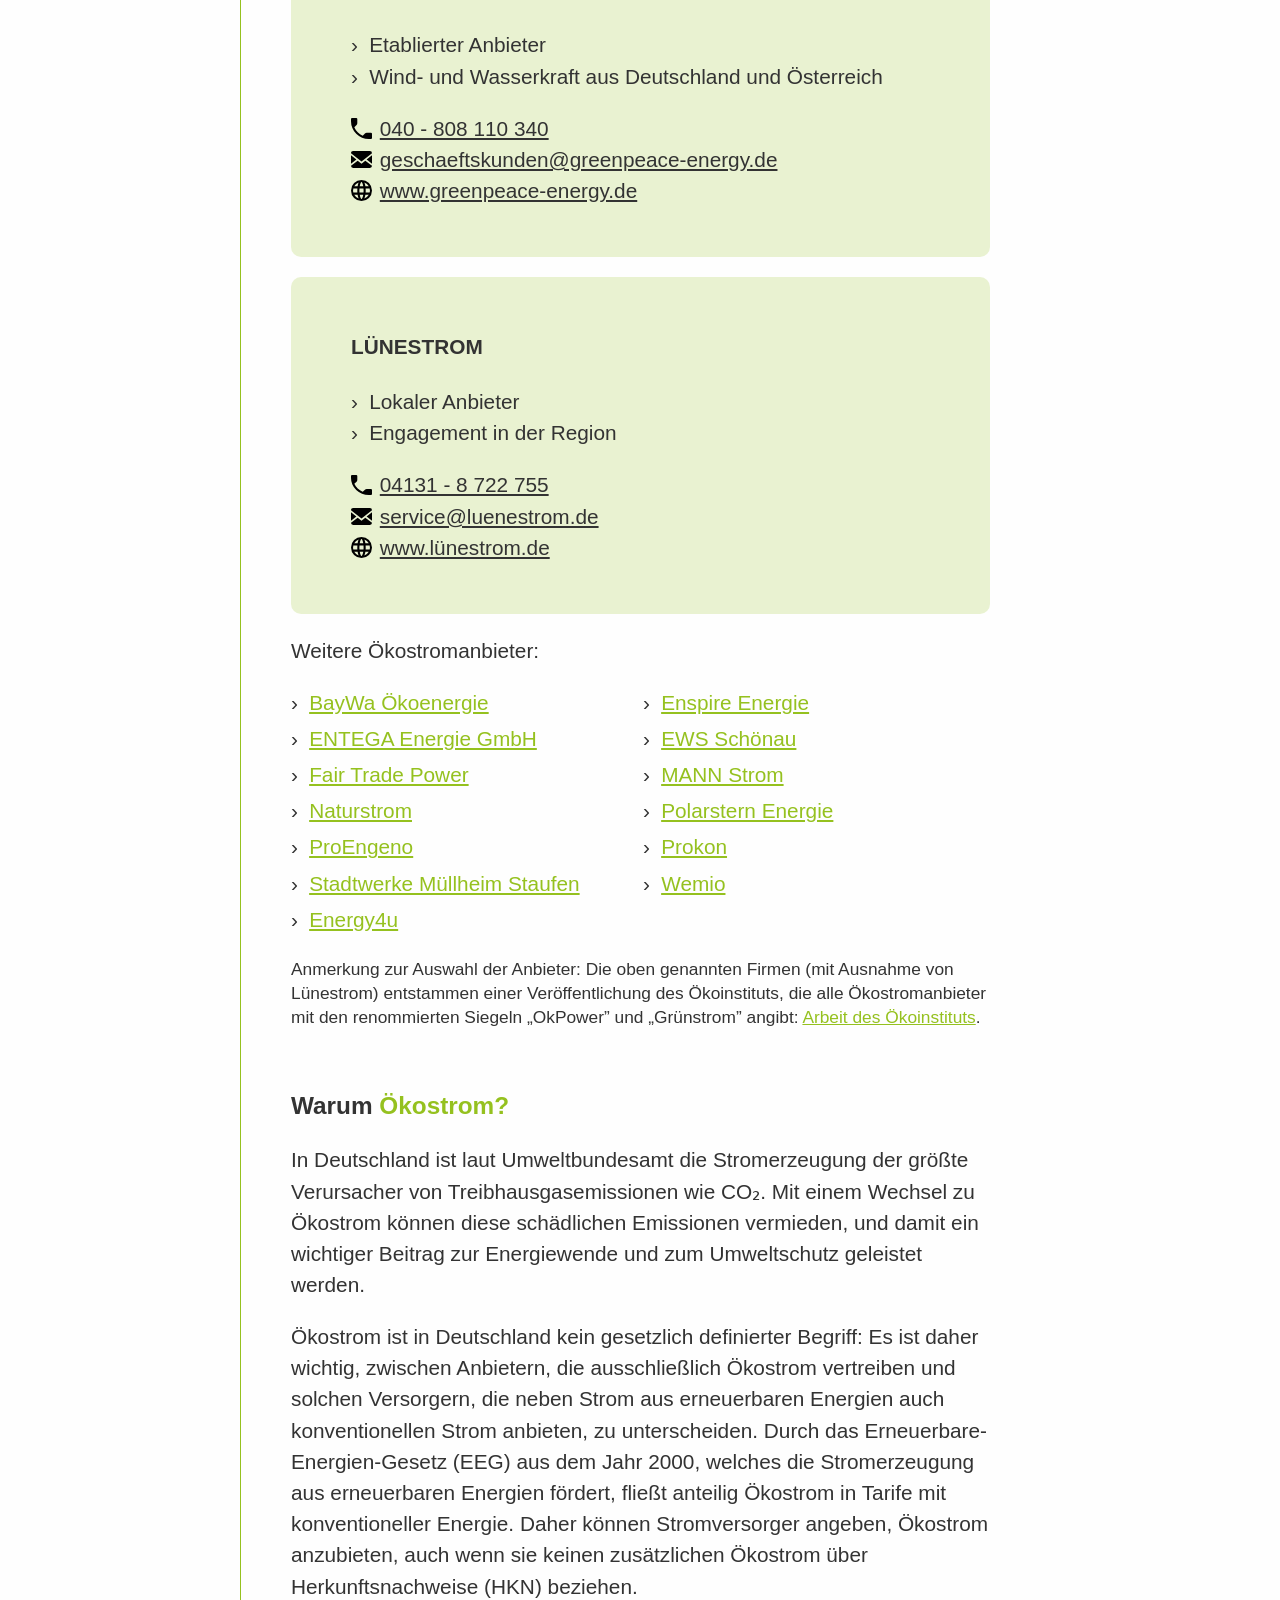
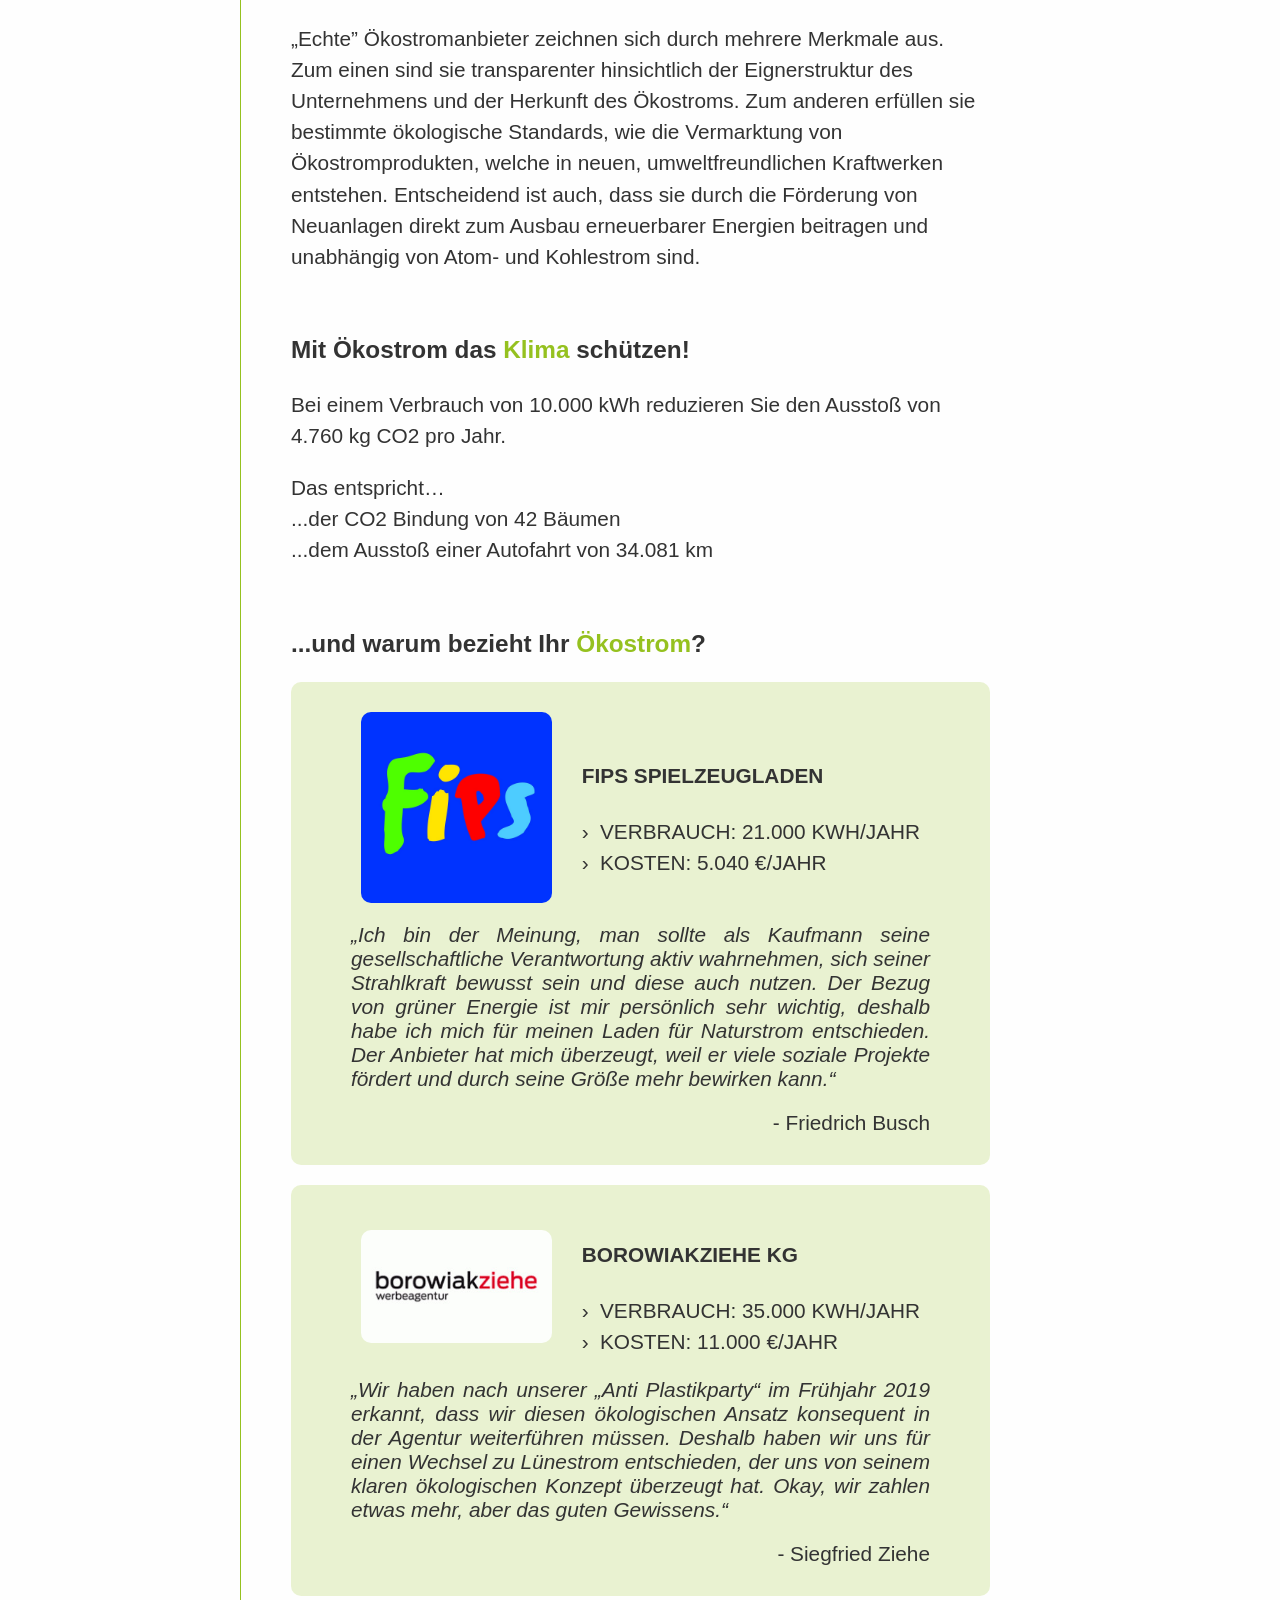
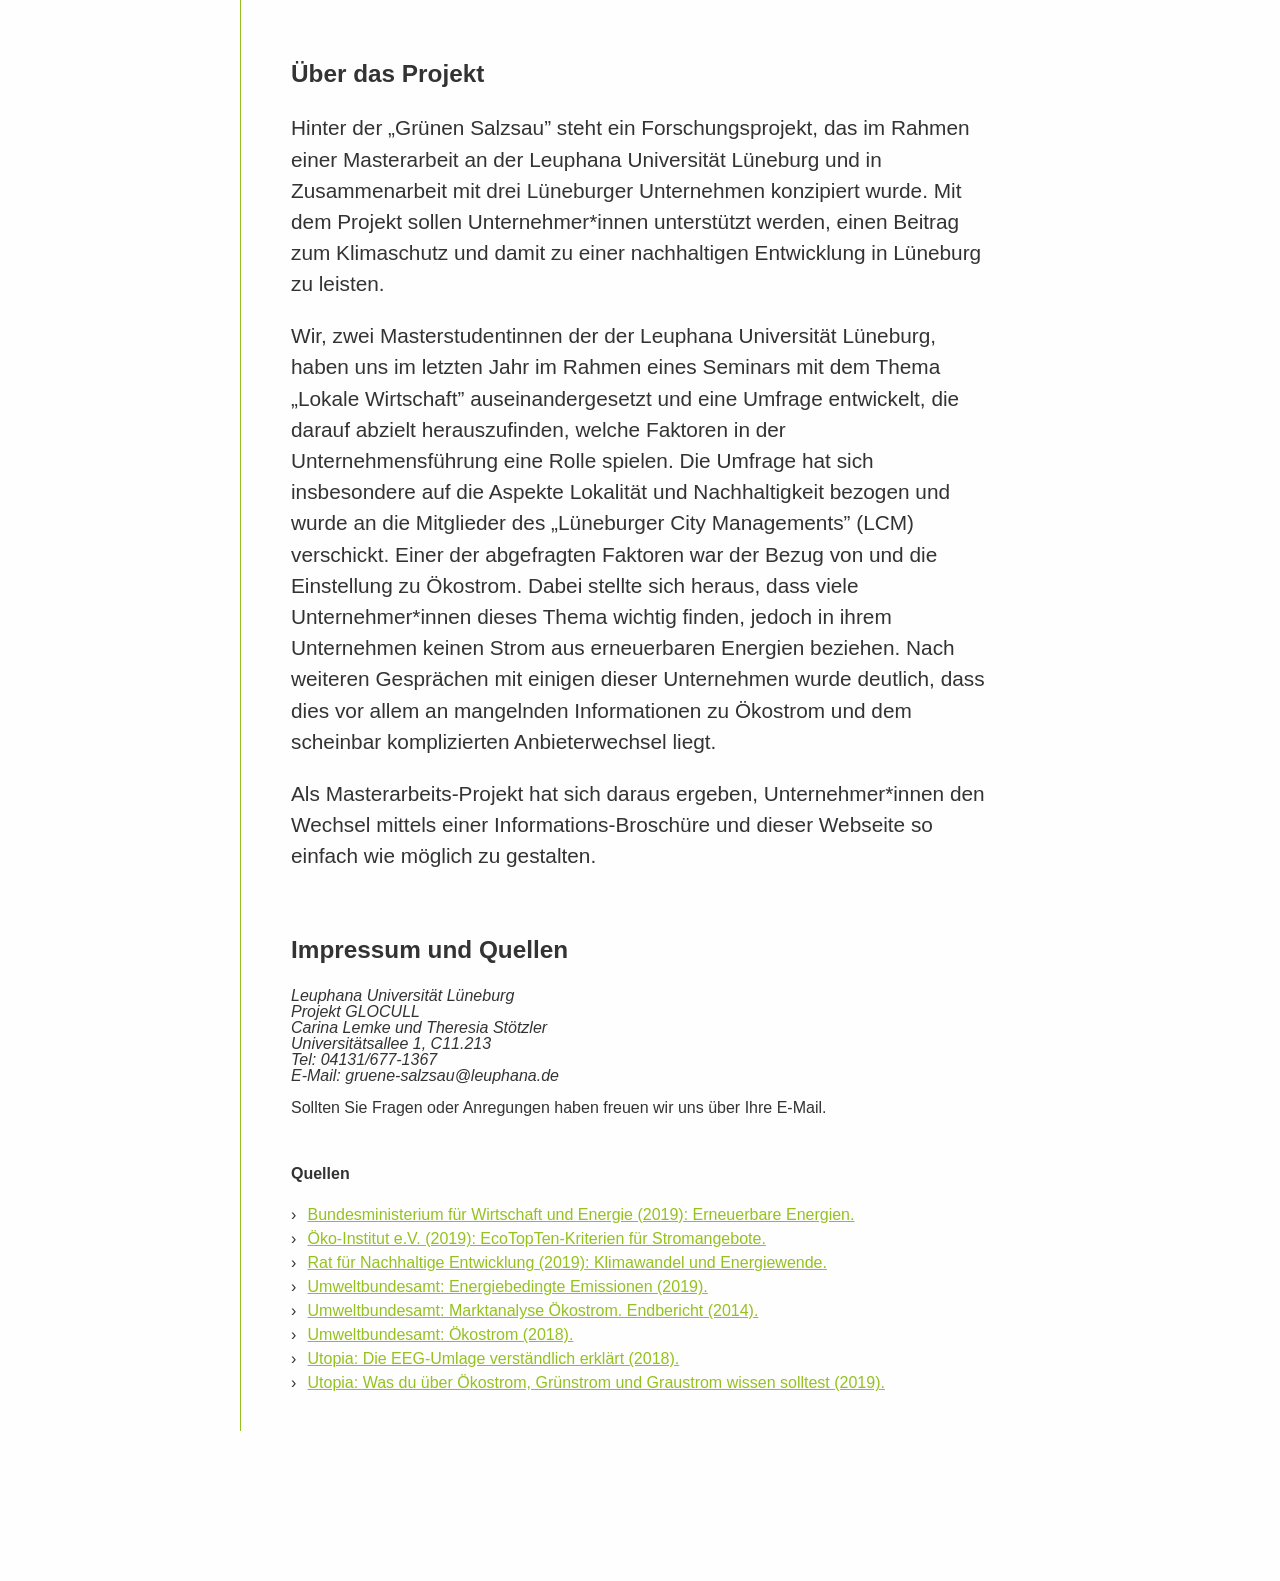
==== commit 856351ec: "Correct typos" ====
--- a/docs/index.html
+++ b/docs/index.html
@@ -59,19 +59,13 @@
         Wenn Sie finden, dass Ökostrom eine gute Sache ist, aber keine Lust oder
         keine Zeit haben, sich mit dem Anbieterwechsel auseinanderzusetzen, dann
         sind Sie hier genau richtig. Vielleicht haben Sie bereits die
-        Info-Broschüre der <a href="#about">“Aktion Grüne Salzsau”</a> gelesen,
+        Info-Broschüre der <a href="#about">„Aktion Grüne Salzsau”</a> gelesen,
         vielleicht sind Sie auf anderem Wege auf uns gestoßen - in jedem Fall
-        freuen wir uns, dass sie diese Webseite besuchen. Mit dieser hoffen wir,
+        freuen wir uns, dass Sie diese Webseite besuchen. Mit dieser hoffen wir,
         Sie bei einem unkomplizierten Wechsel zu einem nachhaltigen
         Stromanbieter unterstützen zu können. Sie finden hier alle wichtigen
         Informationen für den Bezug von Strom aus regenerativen Quellen kurz und
         knapp zusammengefasst.
-      </p>
-      <p>
-        Mit dieser Webseite hoffen wir, Sie bei einem unkomplizierten Wechsel zu
-        einem nachhaltigen Stromanbieter unterstützen zu können. Hier finden Sie
-        alle wichtigen Informationen für den Bezug von Strom aus regenerativen
-        Quellen kurz und knapp zusammengefasst.
       </p>
 
       <div>
@@ -110,7 +104,7 @@
         Dies ist eine Auswahl ökologisch sinnvoller Alternativen zu
         konventionellen Stromanbietern. Sie sind in der Regel günstiger als die
         Grundversorgung. Alle hier aufgelisteten Anbieter erfüllen die Kriterien
-        für “echten” <a href="#electricity">Ökostrom</a>.
+        für „echten” <a href="#electricity">Ökostrom</a>.
       </p>
       <p>
         Mehr Ökostromanbieter finden Sie auch auf Vergleichsportalen, wie zum
@@ -121,7 +115,7 @@
           href="http://www.biostromvergleich.de/vergleich"
           >biostromvergleich.de</a
         >
-        - hier einfach “nur Ökostrom” und “nachhaltig” auswählen und
+        - hier einfach „nur Ökostrom” und „nachhaltig” auswählen und
         Stromanbieter finden.
       </p>
       <p>
@@ -450,7 +444,7 @@
         Anmerkung zur Auswahl der Anbieter: Die oben genannten Firmen (mit
         Ausnahme von Lünestrom) entstammen einer Veröffentlichung des
         Ökoinstituts, die alle Ökostromanbieter mit den renommierten Siegeln
-        “OkPower” und “Grünstrom” angibt:
+        „OkPower” und „Grünstrom” angibt:
         <a
           target="_blank"
           ref=" noopener noreferrer"
@@ -561,7 +555,7 @@
     <article id="about">
       <h3>Über das Projekt</h3>
       <p>
-        Hinter der “Grünen Salzsau” steht ein Forschungsprojekt, das im Rahmen
+        Hinter der „Grünen Salzsau” steht ein Forschungsprojekt, das im Rahmen
         einer Masterarbeit an der Leuphana Universität Lüneburg und in
         Zusammenarbeit mit drei Lüneburger Unternehmen konzipiert wurde. Mit dem
         Projekt sollen Unternehmer*innen unterstützt werden, einen Beitrag zum
@@ -570,14 +564,14 @@
       </p>
       <p>
         Wir, zwei Masterstudentinnen der der Leuphana Universität Lüneburg,
-        haben uns im letzten Jahr im Rahmen eines Seminars mit dem Thema “Lokale
+        haben uns im letzten Jahr im Rahmen eines Seminars mit dem Thema „Lokale
         Wirtschaft” auseinandergesetzt und eine Umfrage entwickelt, die darauf
         abzielt herauszufinden, welche Faktoren in der Unternehmensführung eine
         Rolle spielen. Die Umfrage hat sich insbesondere auf die Aspekte
         Lokalität und Nachhaltigkeit bezogen und wurde an die Mitglieder des
-        “Lüneburger City Managements” (LCM) verschickt. Einer der abgefragten
+        „Lüneburger City Managements” (LCM) verschickt. Einer der abgefragten
         Faktoren war der Bezug von und die Einstellung zu Ökostrom. Dabei
-        stellte sich heraus, dass viel Unternehmer*innen diese Thema wichtig
+        stellte sich heraus, dass viele Unternehmer*innen dieses Thema wichtig
         finden, jedoch in ihrem Unternehmen keinen Strom aus erneuerbaren
         Energien beziehen. Nach weiteren Gesprächen mit einigen dieser
         Unternehmen wurde deutlich, dass dies vor allem an mangelnden
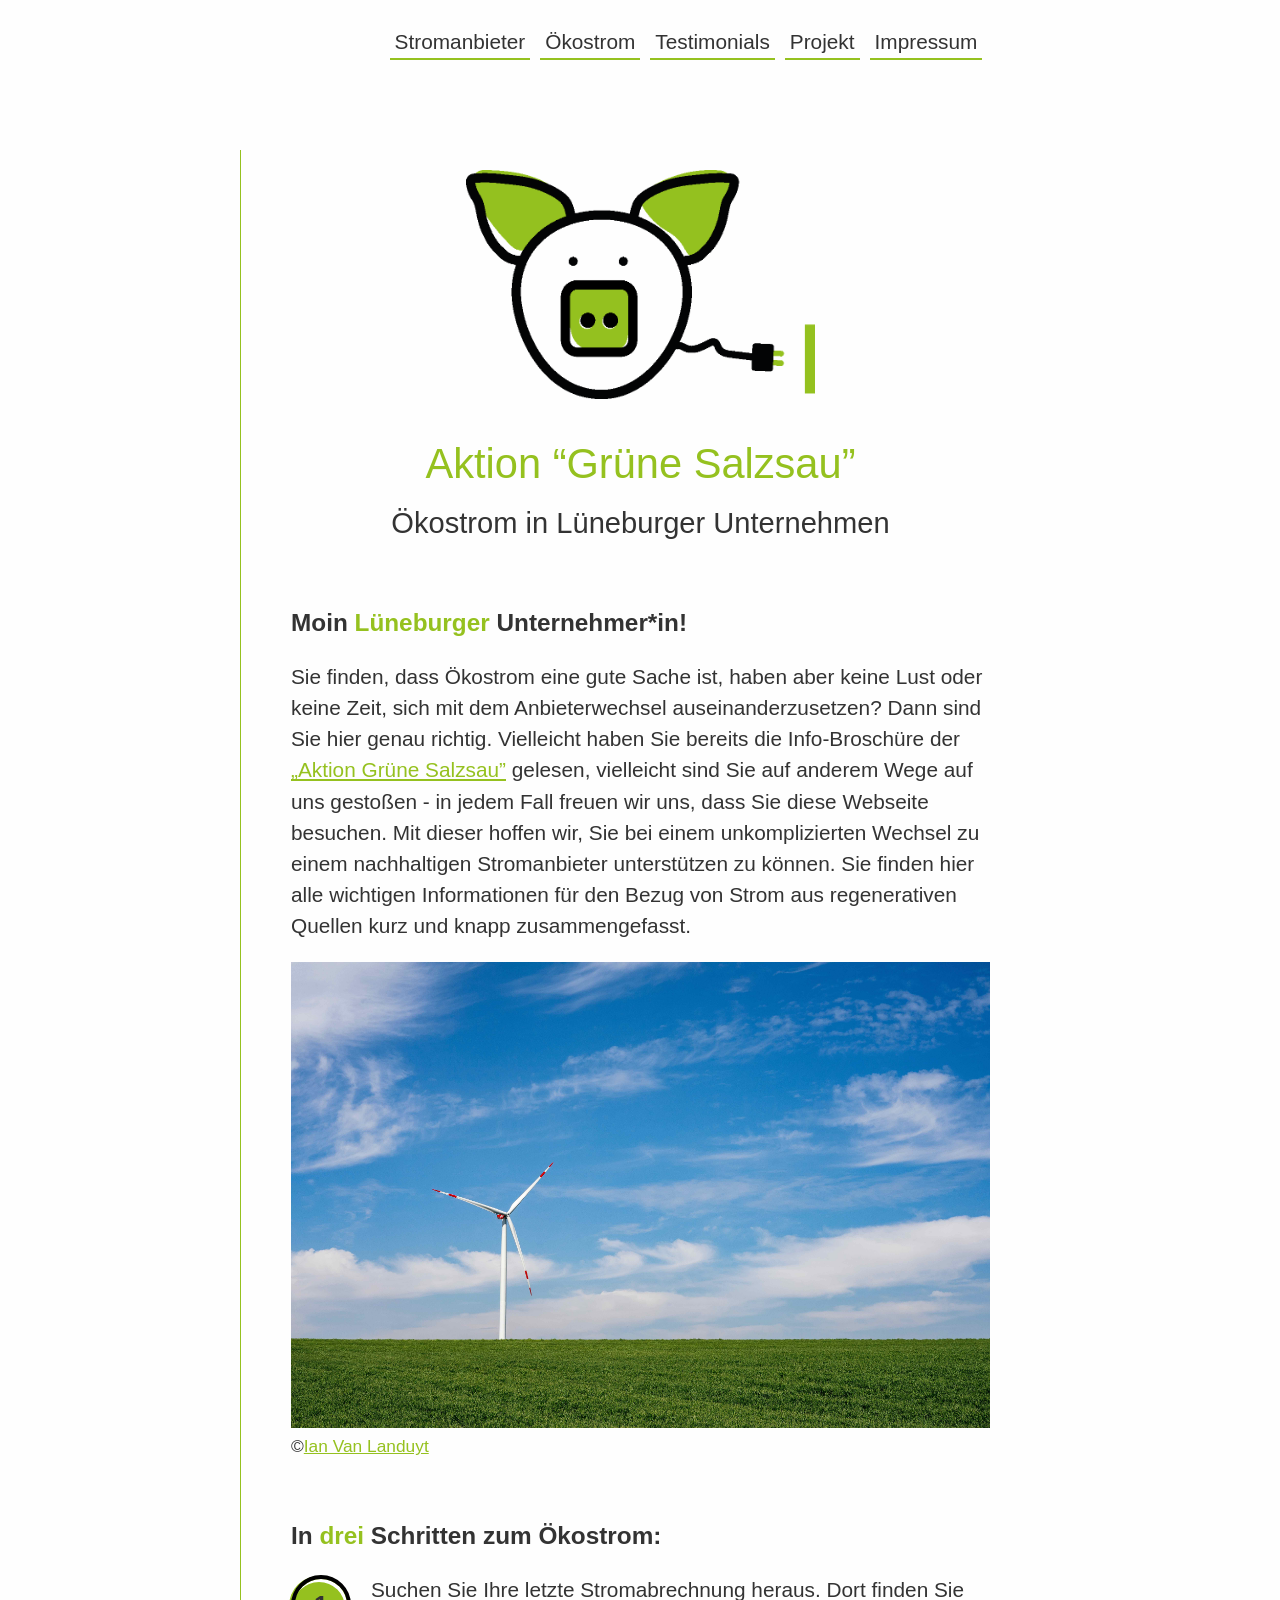
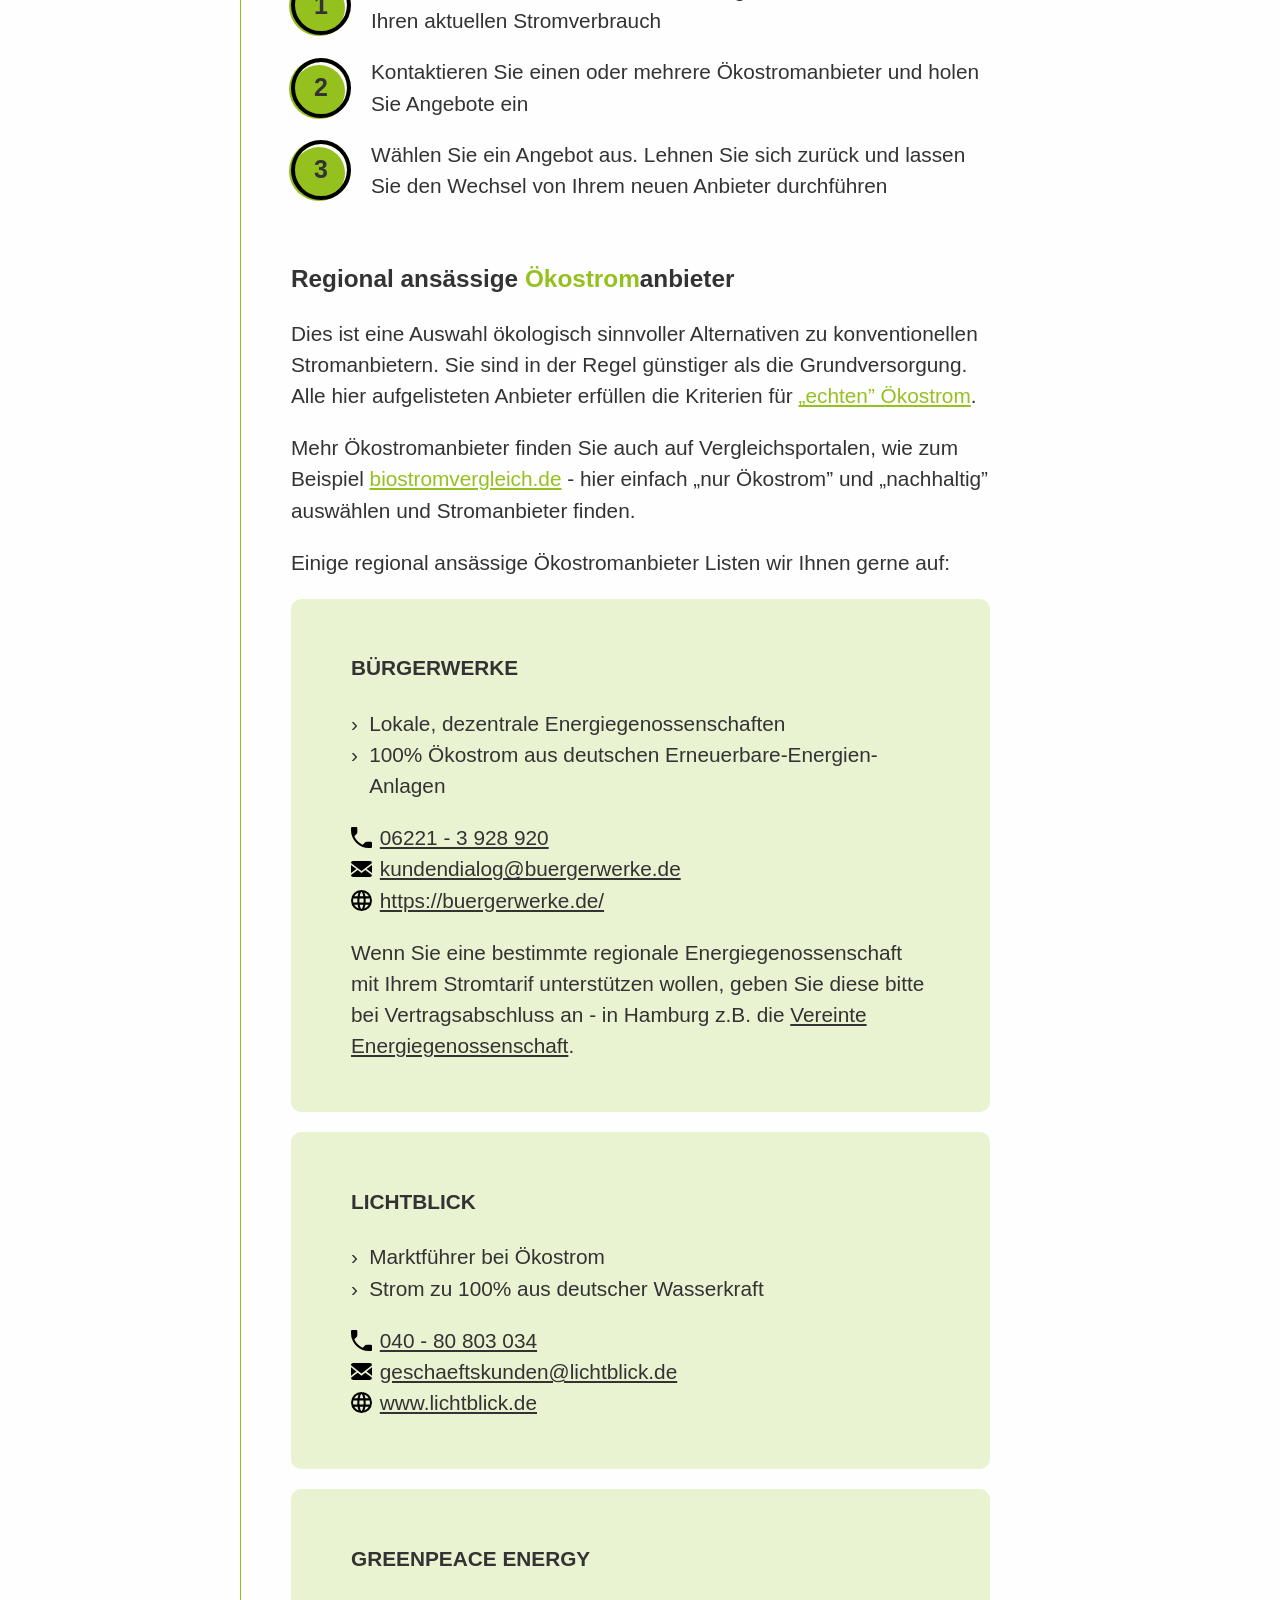
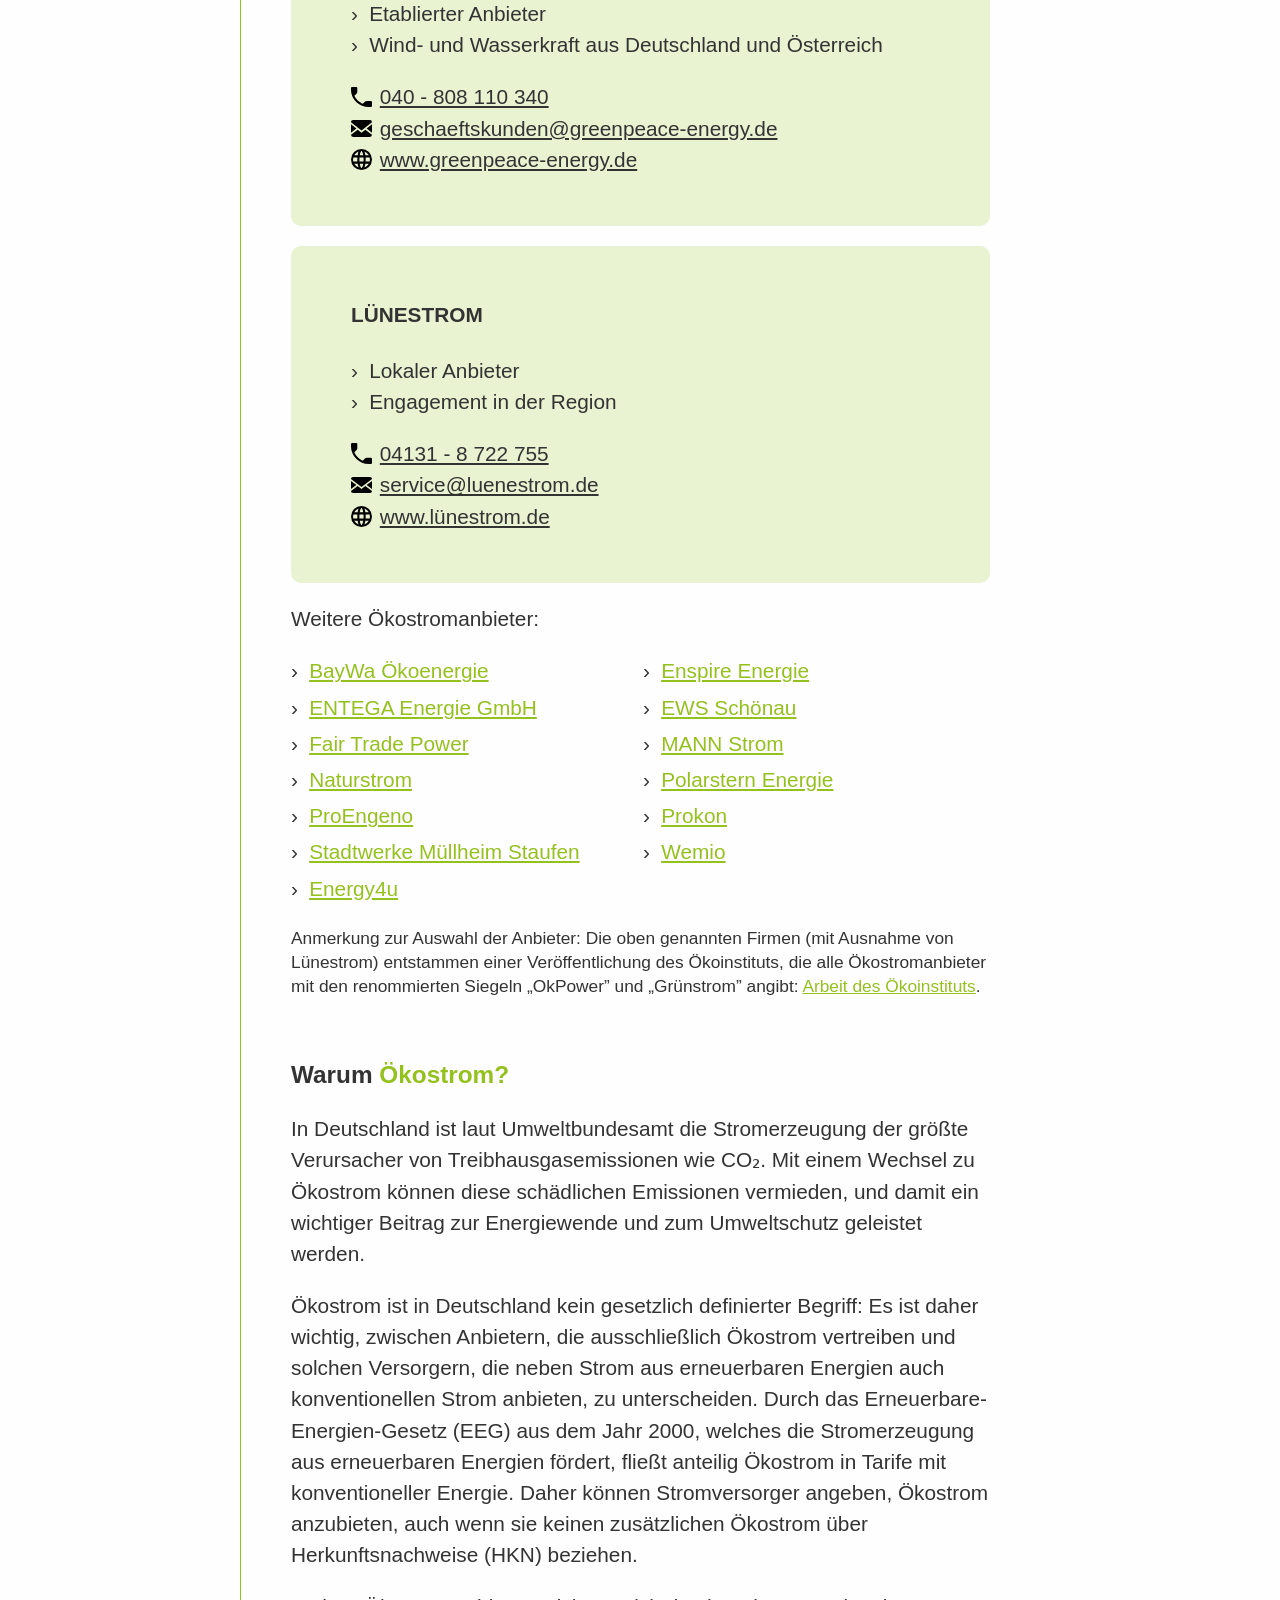
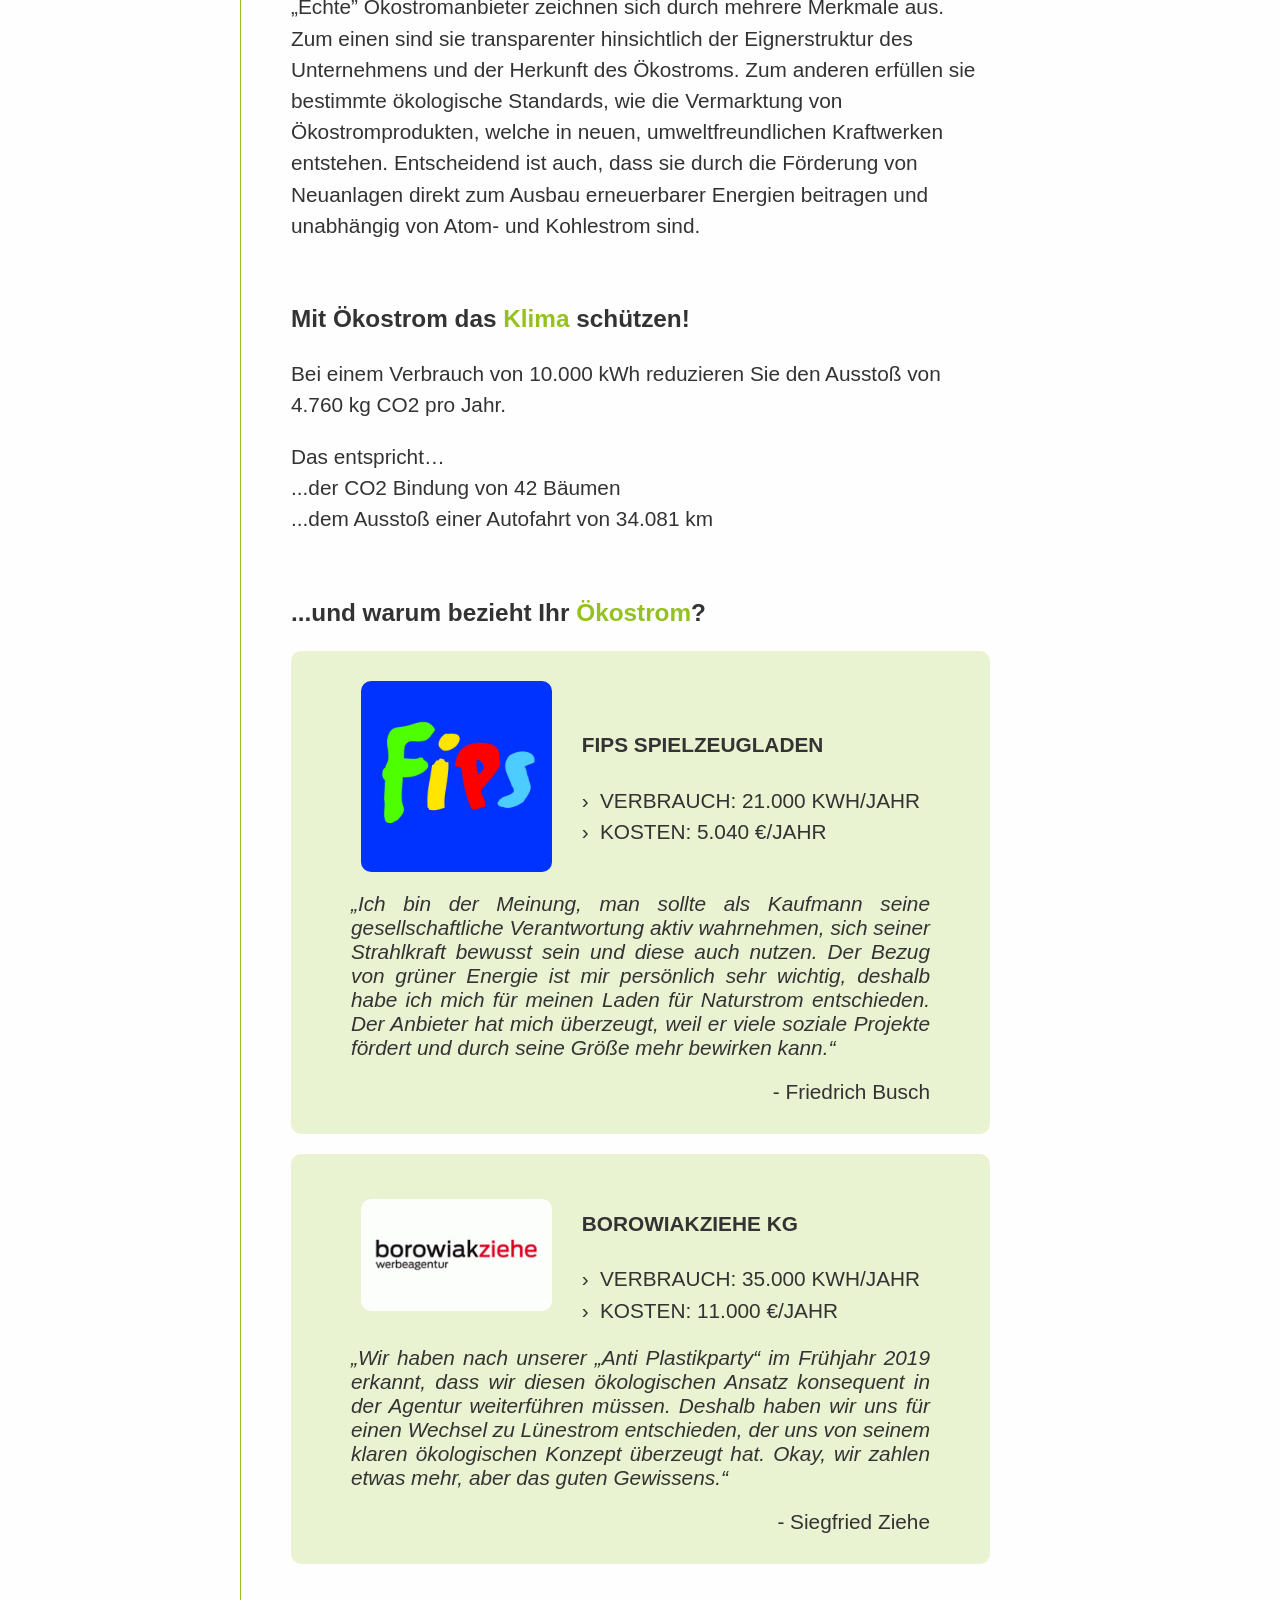
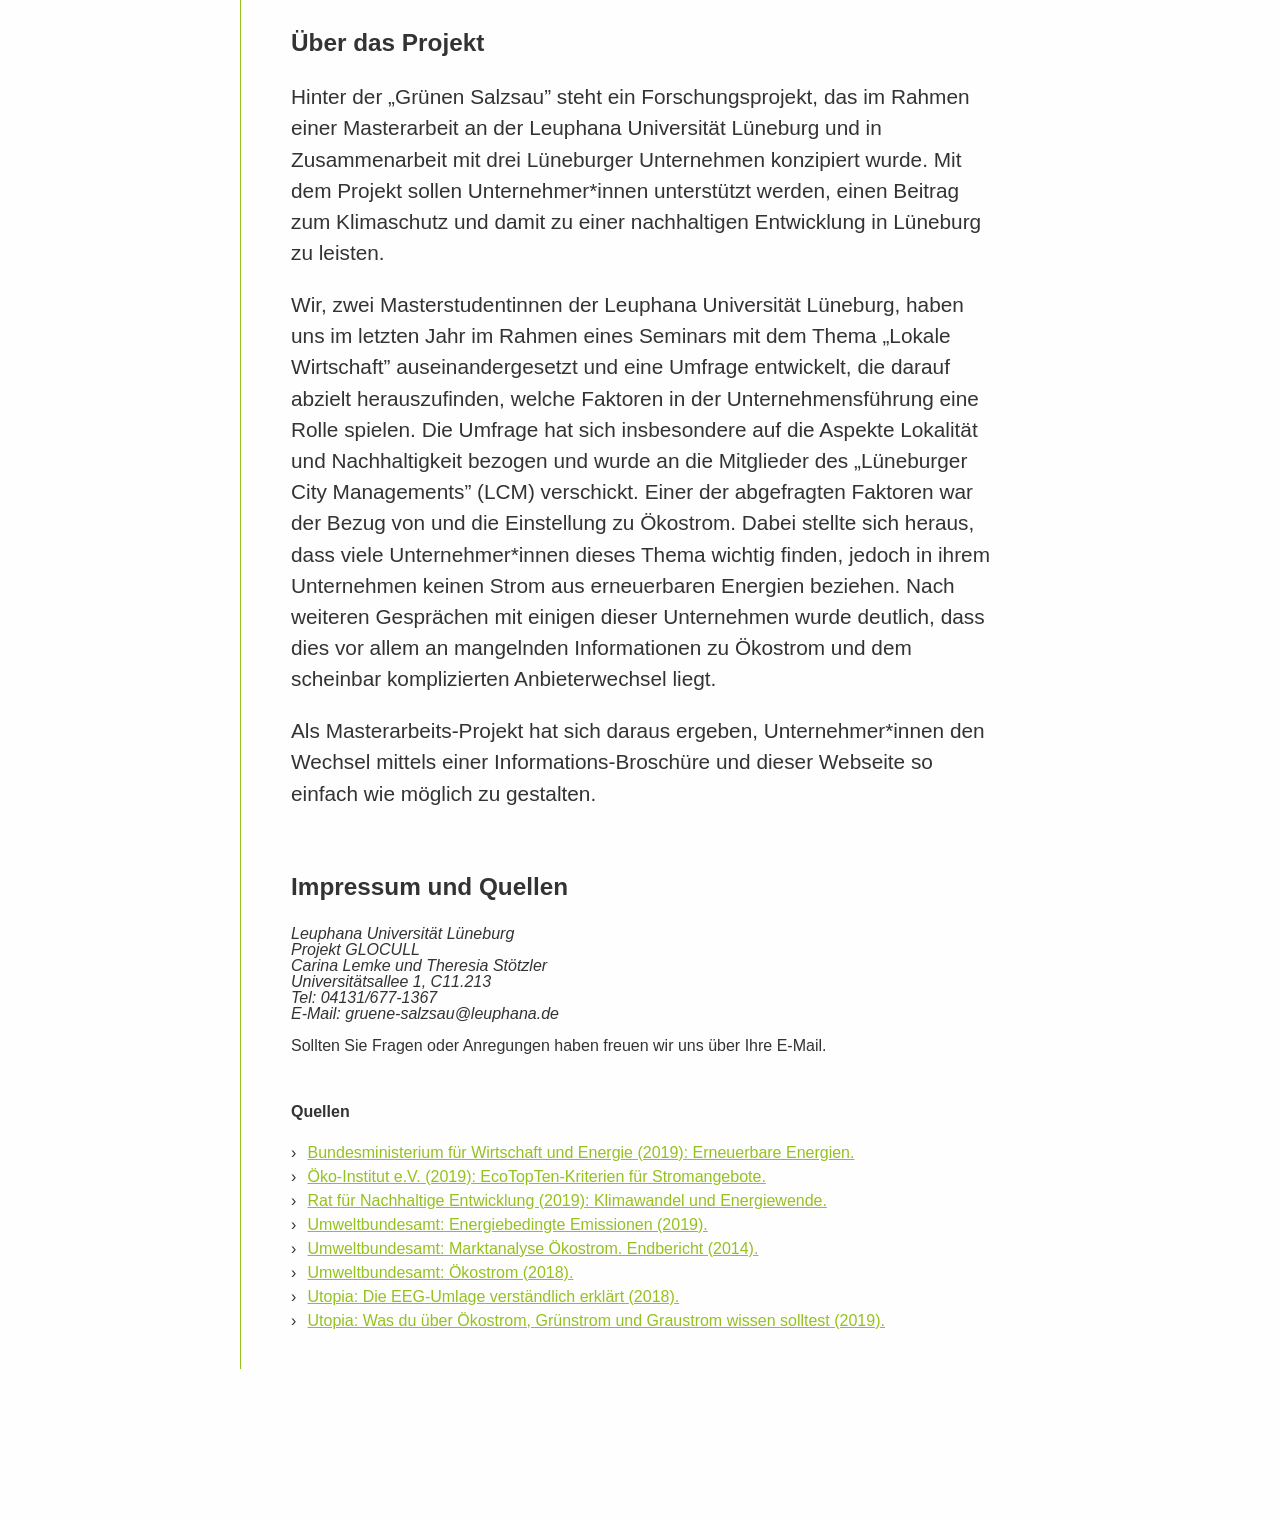
==== commit e8464fe4: "Fix typos" ====
--- a/docs/index.html
+++ b/docs/index.html
@@ -56,8 +56,8 @@
     <article class="greeting greeting__container">
       <h3>Moin <span class="green">Lüneburger</span> Unternehmer*in!</h3>
       <p>
-        Wenn Sie finden, dass Ökostrom eine gute Sache ist, aber keine Lust oder
-        keine Zeit haben, sich mit dem Anbieterwechsel auseinanderzusetzen, dann
+        Sie finden, dass Ökostrom eine gute Sache ist, haben aber keine Lust
+        oder keine Zeit, sich mit dem Anbieterwechsel auseinanderzusetzen? Dann
         sind Sie hier genau richtig. Vielleicht haben Sie bereits die
         Info-Broschüre der <a href="#about">„Aktion Grüne Salzsau”</a> gelesen,
         vielleicht sind Sie auf anderem Wege auf uns gestoßen - in jedem Fall
@@ -104,7 +104,7 @@
         Dies ist eine Auswahl ökologisch sinnvoller Alternativen zu
         konventionellen Stromanbietern. Sie sind in der Regel günstiger als die
         Grundversorgung. Alle hier aufgelisteten Anbieter erfüllen die Kriterien
-        für „echten” <a href="#electricity">Ökostrom</a>.
+        für <a href="#electricity">„echten” Ökostrom</a>.
       </p>
       <p>
         Mehr Ökostromanbieter finden Sie auch auf Vergleichsportalen, wie zum
@@ -563,8 +563,8 @@
         leisten.
       </p>
       <p>
-        Wir, zwei Masterstudentinnen der der Leuphana Universität Lüneburg,
-        haben uns im letzten Jahr im Rahmen eines Seminars mit dem Thema „Lokale
+        Wir, zwei Masterstudentinnen der Leuphana Universität Lüneburg, haben
+        uns im letzten Jahr im Rahmen eines Seminars mit dem Thema „Lokale
         Wirtschaft” auseinandergesetzt und eine Umfrage entwickelt, die darauf
         abzielt herauszufinden, welche Faktoren in der Unternehmensführung eine
         Rolle spielen. Die Umfrage hat sich insbesondere auf die Aspekte
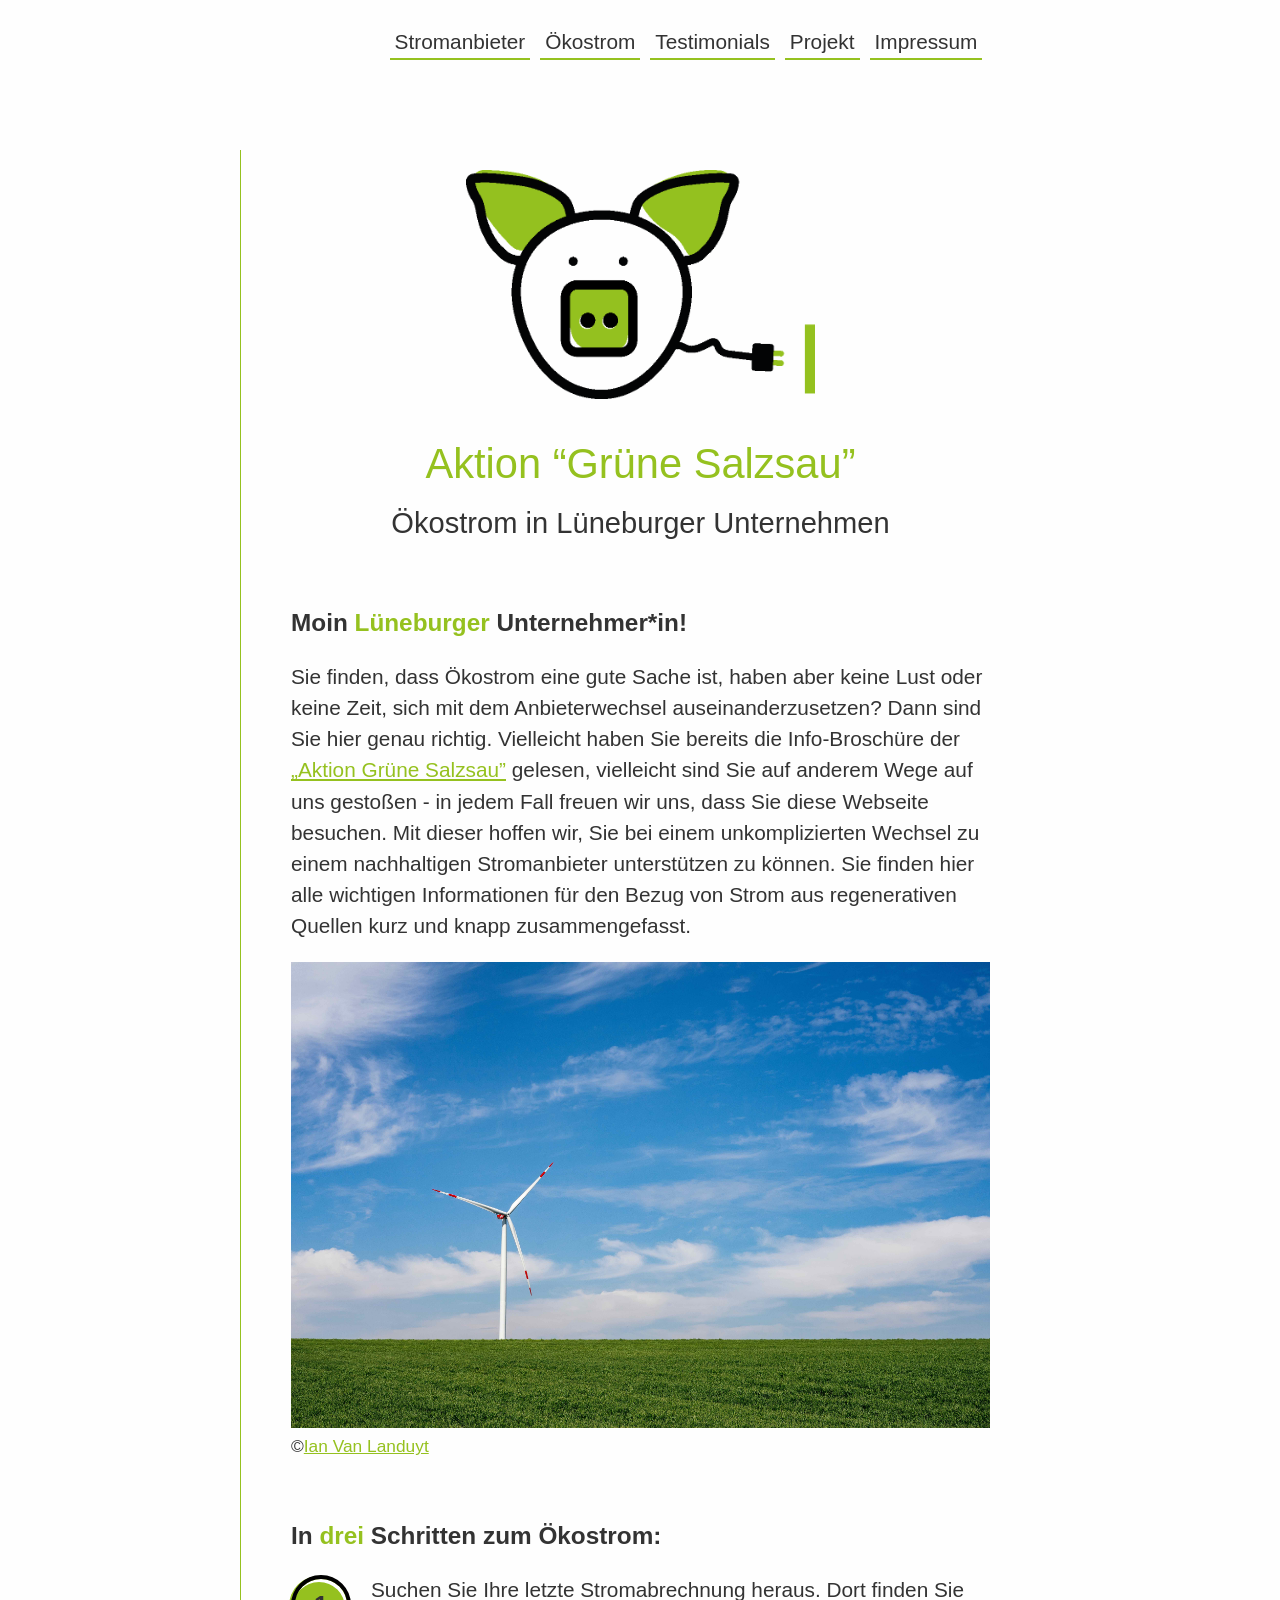
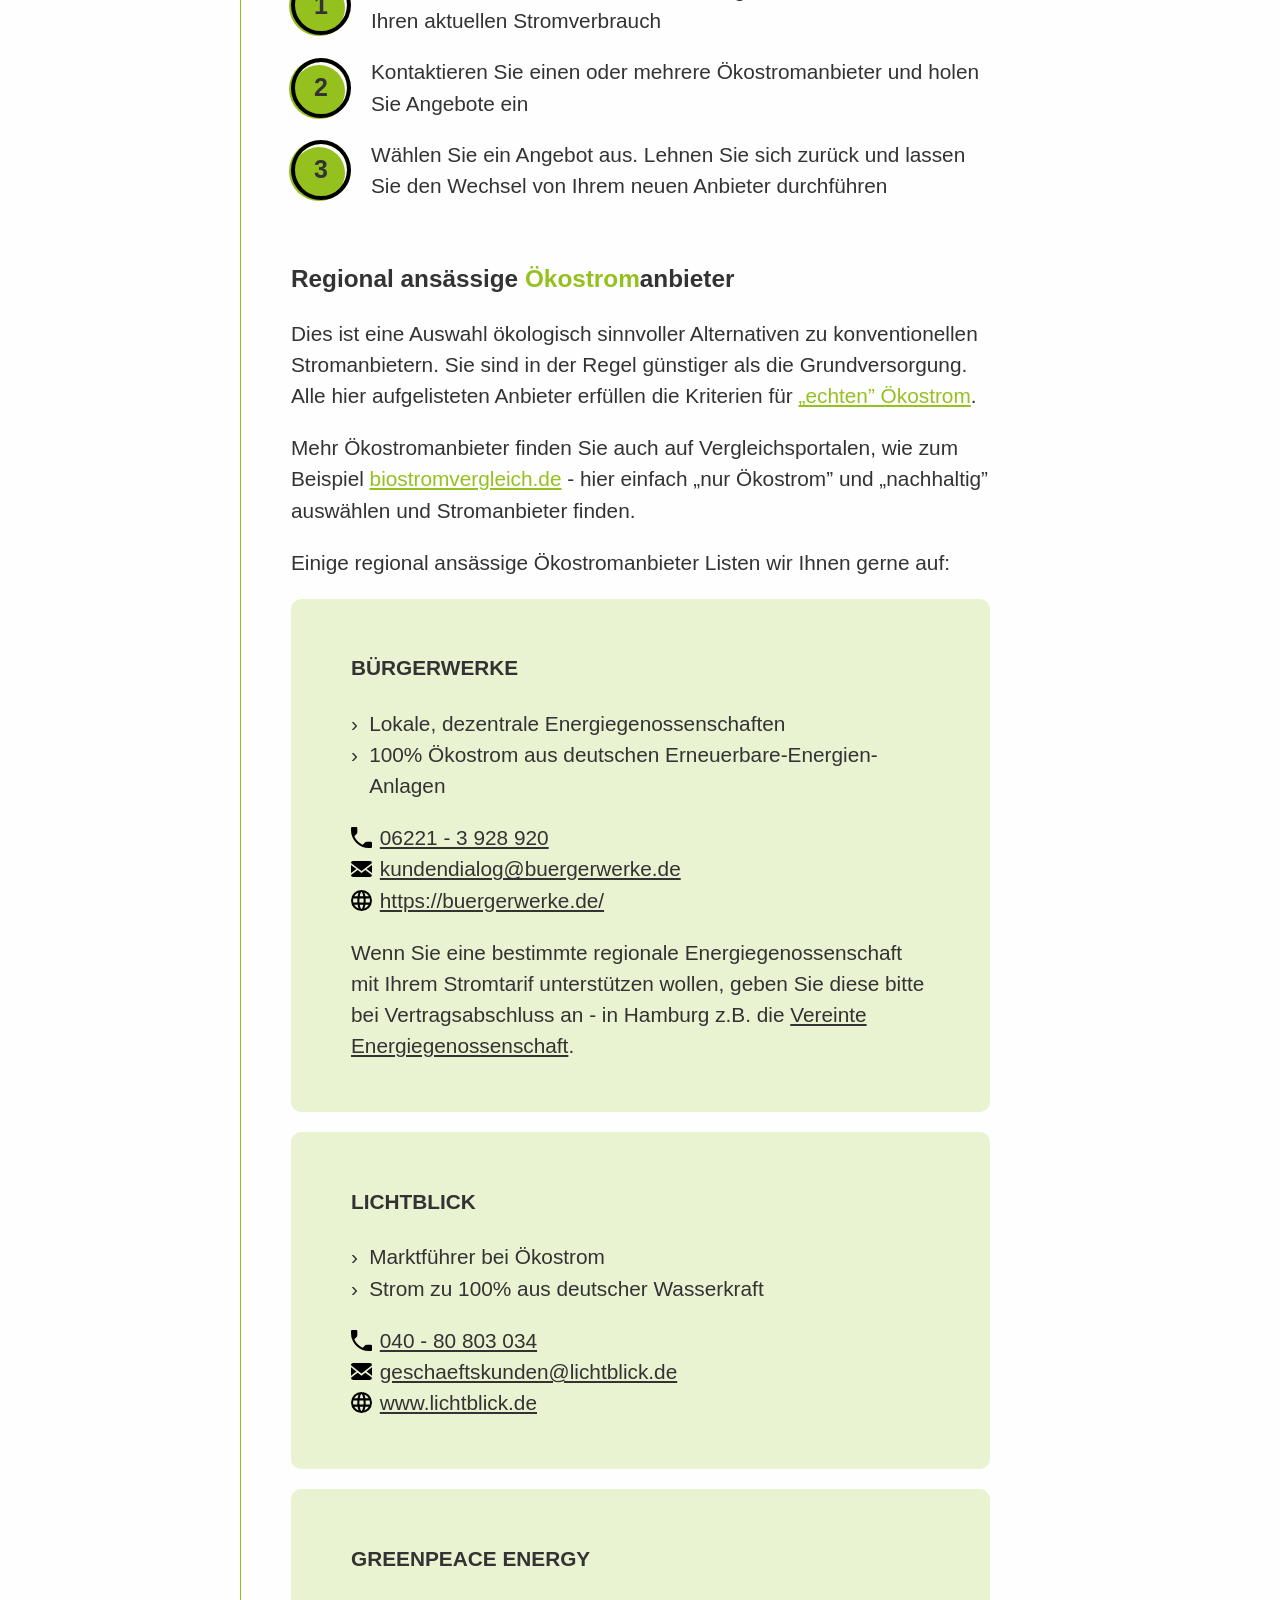
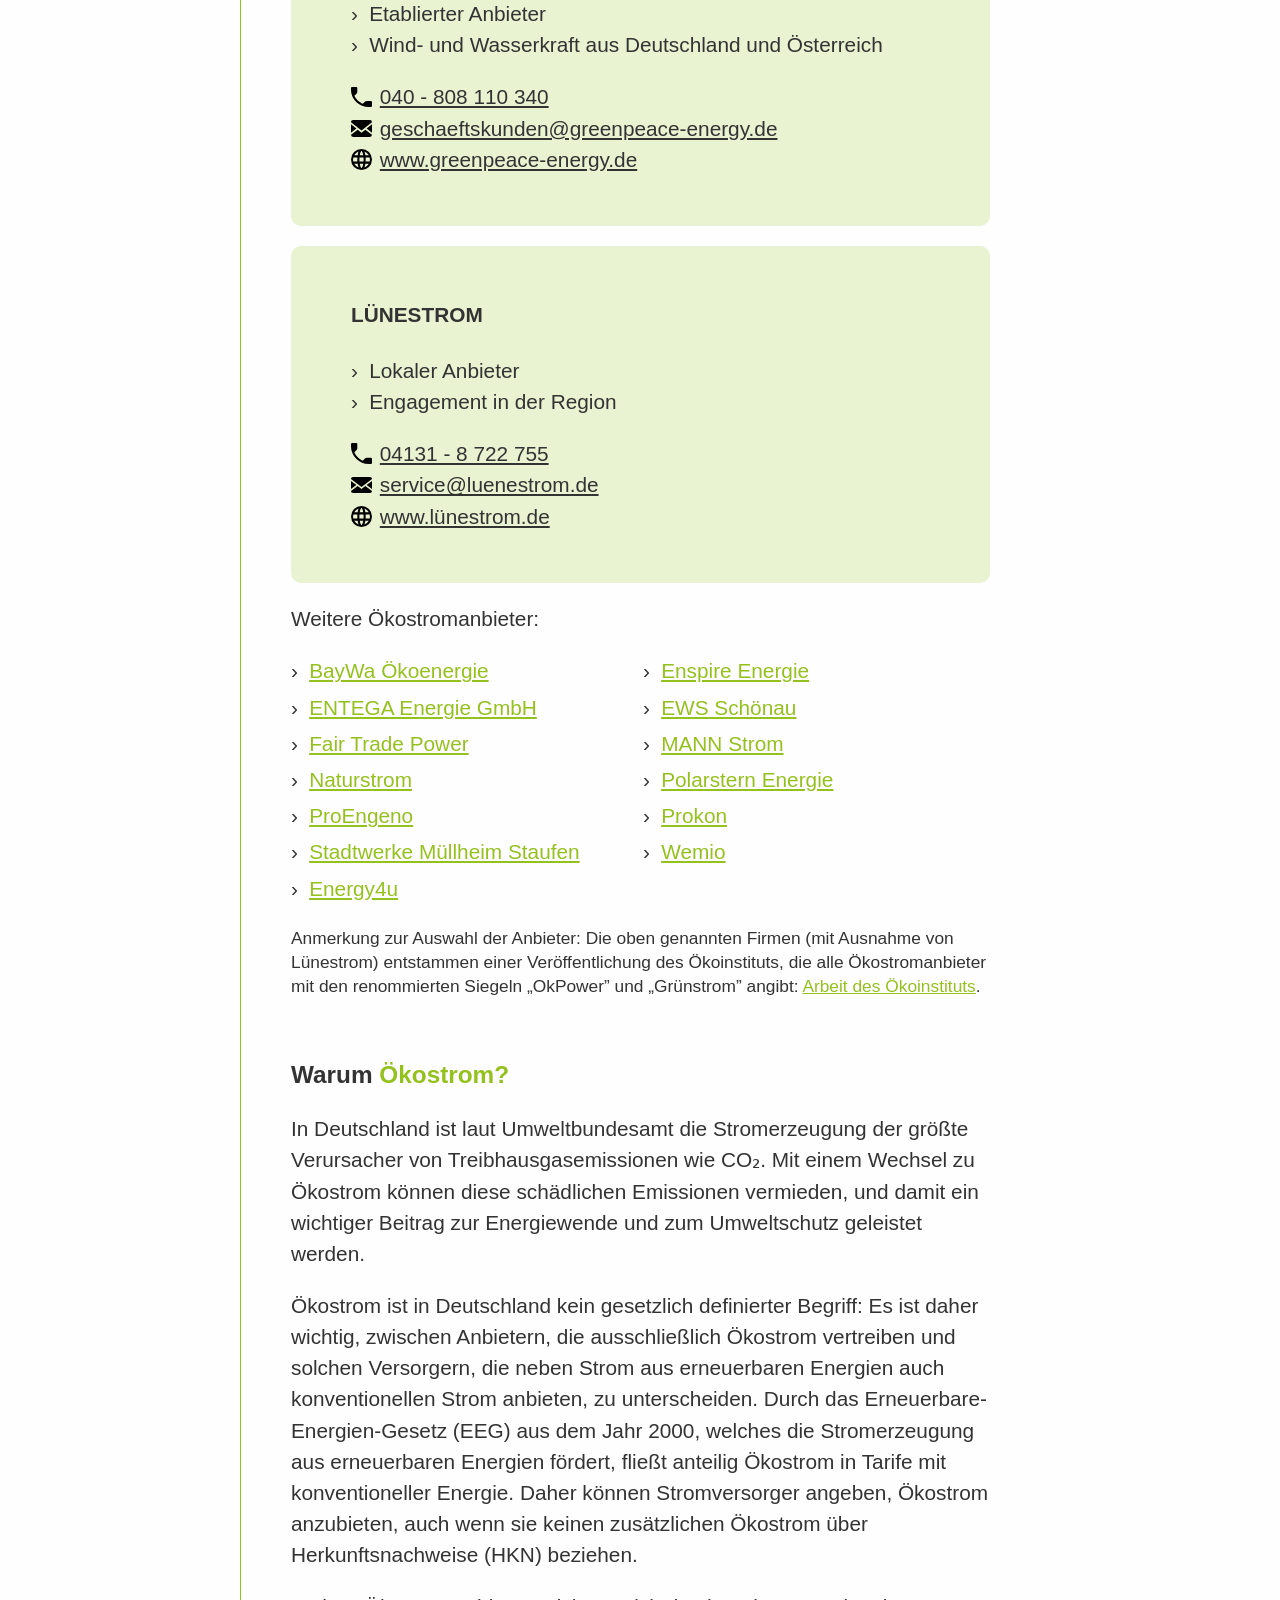
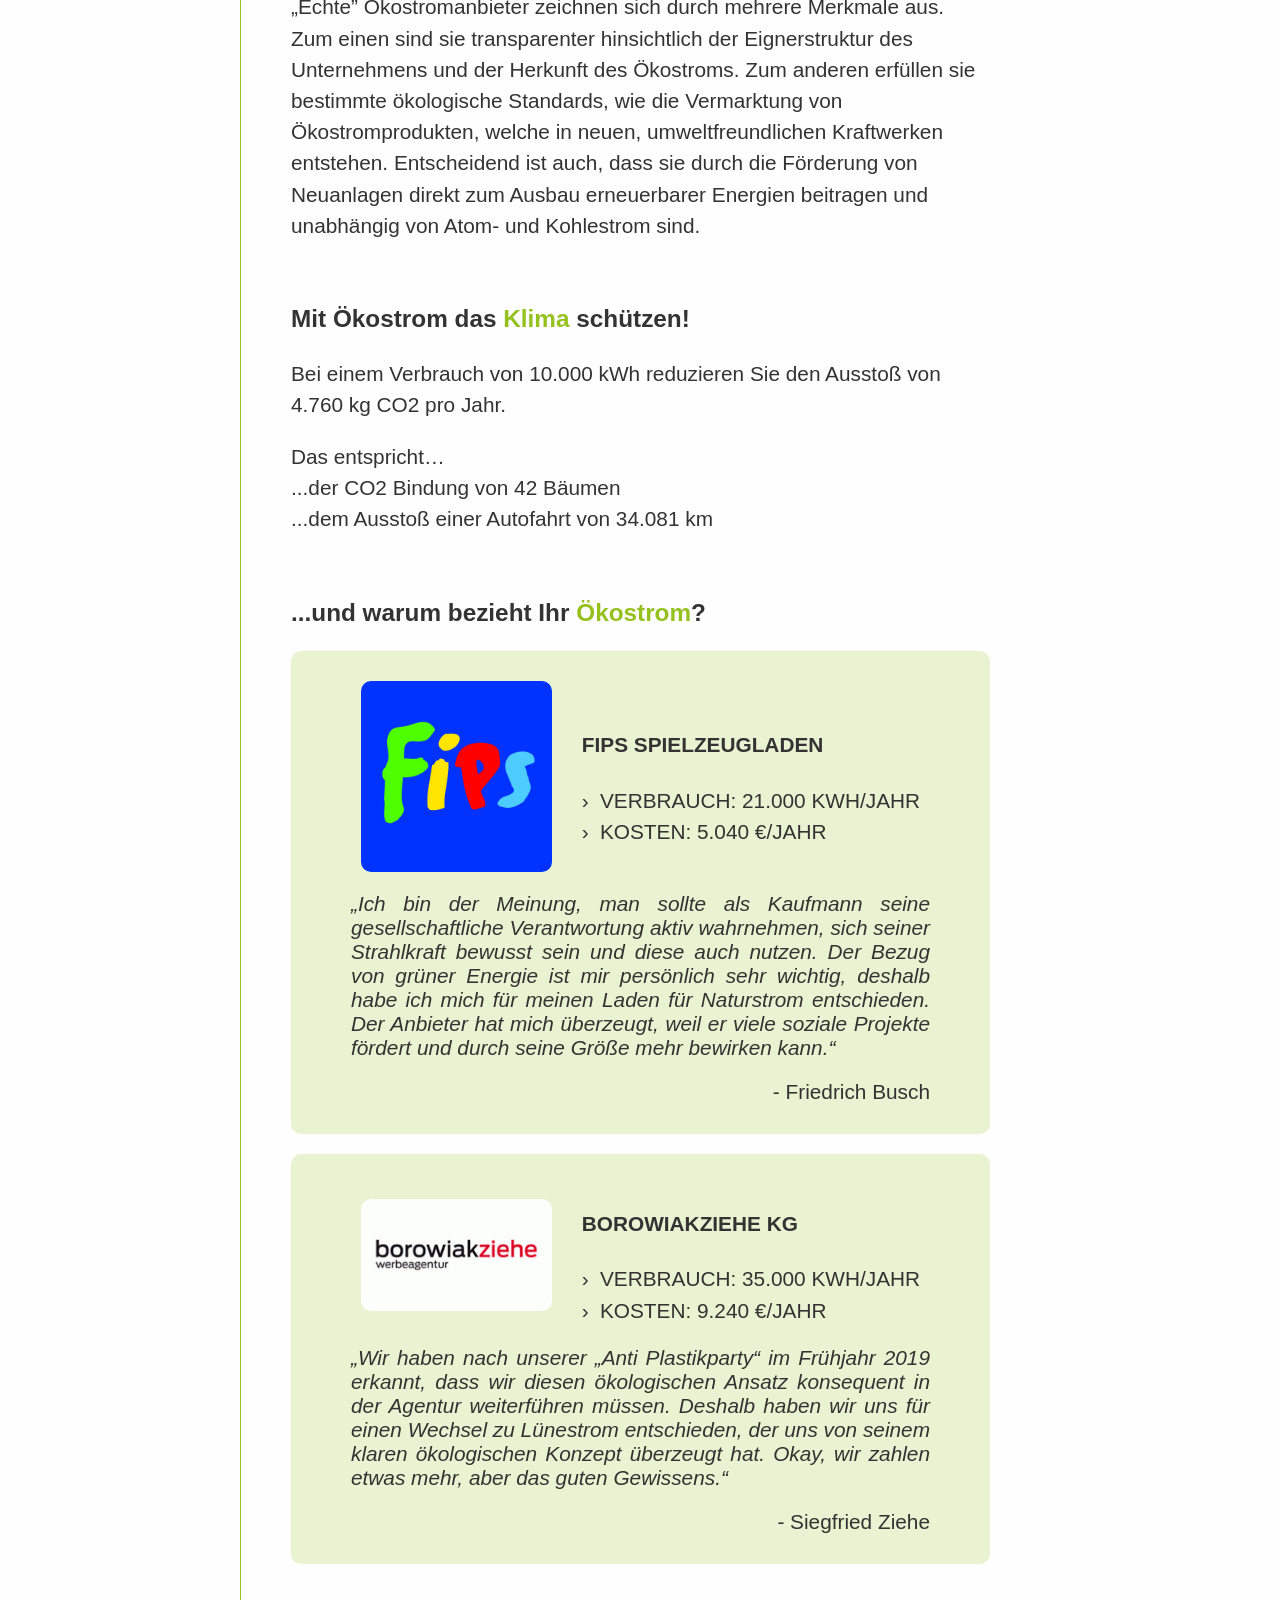
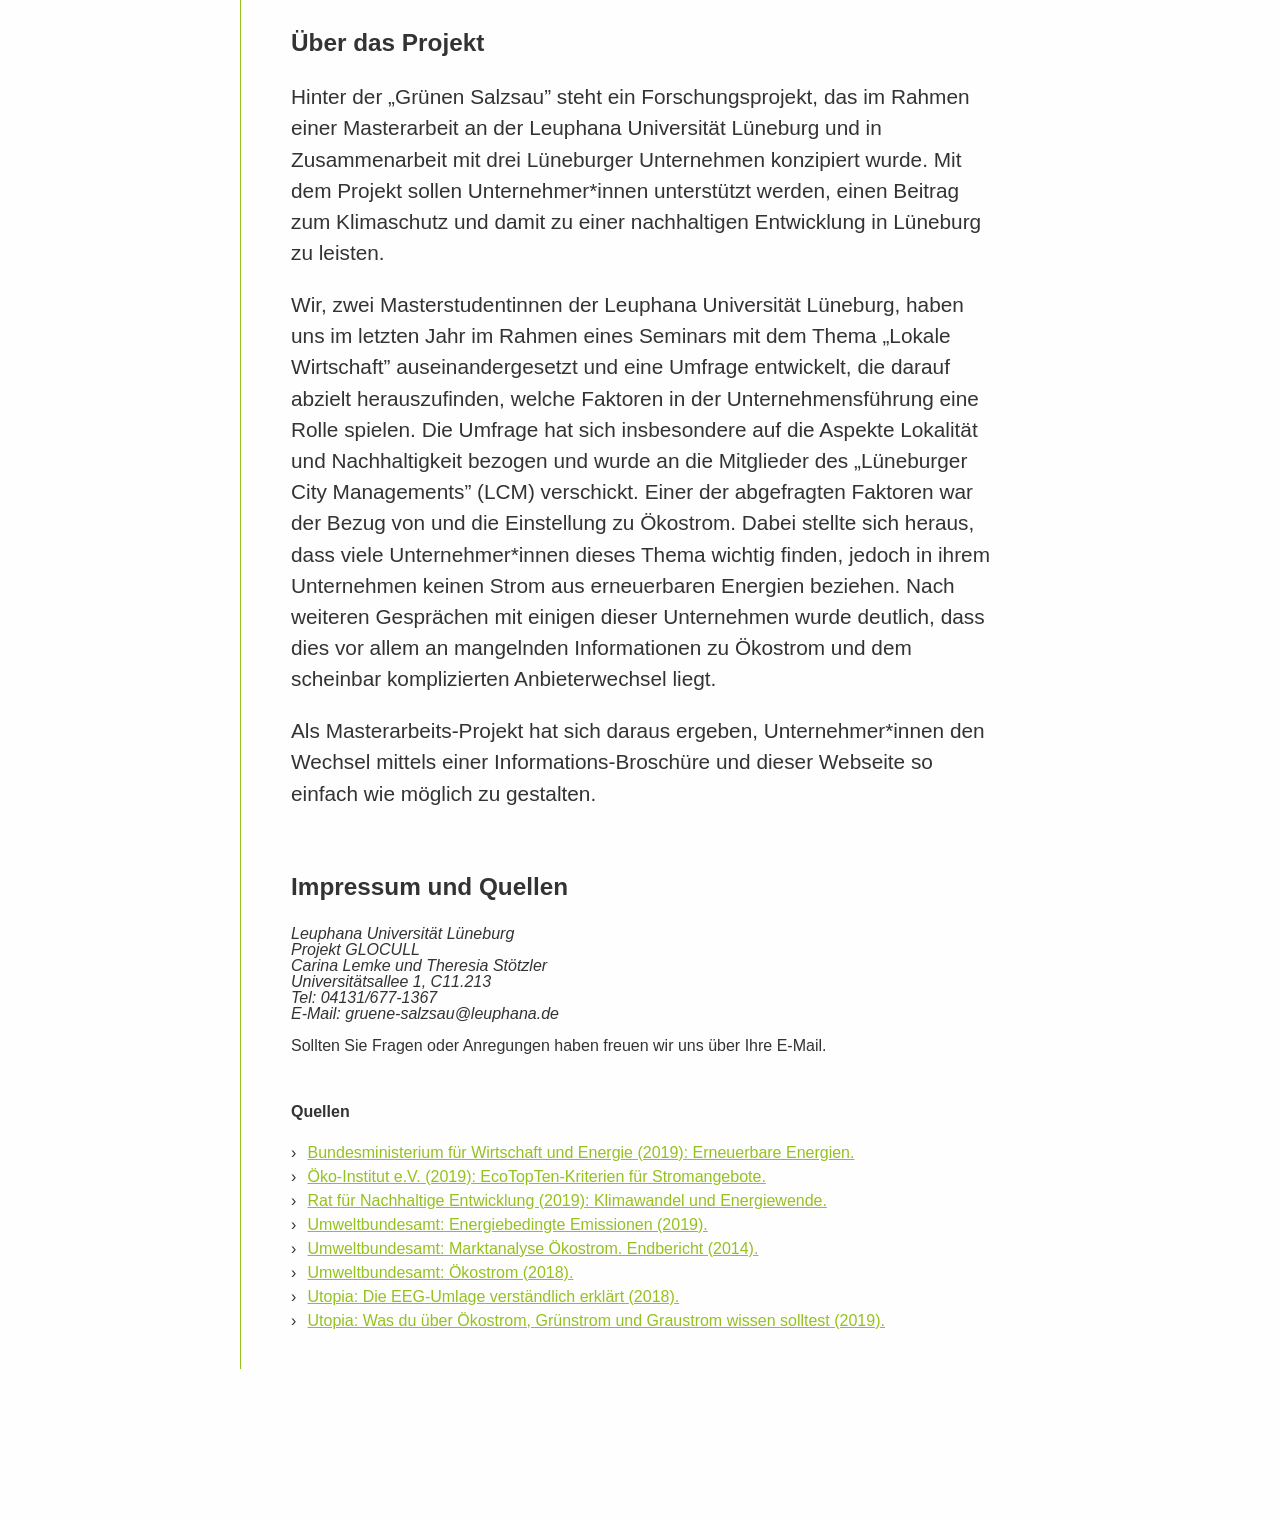
==== commit 579f0b14: "Change cost" ====
--- a/docs/index.html
+++ b/docs/index.html
@@ -536,7 +536,7 @@
             <h4>Borowiakziehe KG</h4>
             <ul class="list">
               <li class="list__item">Verbrauch: 35.000 kWh/Jahr</li>
-              <li class="list__item">Kosten: 11.000 €/Jahr</li>
+              <li class="list__item">Kosten: 9.240 €/Jahr</li>
             </ul>
           </div>
         </div>
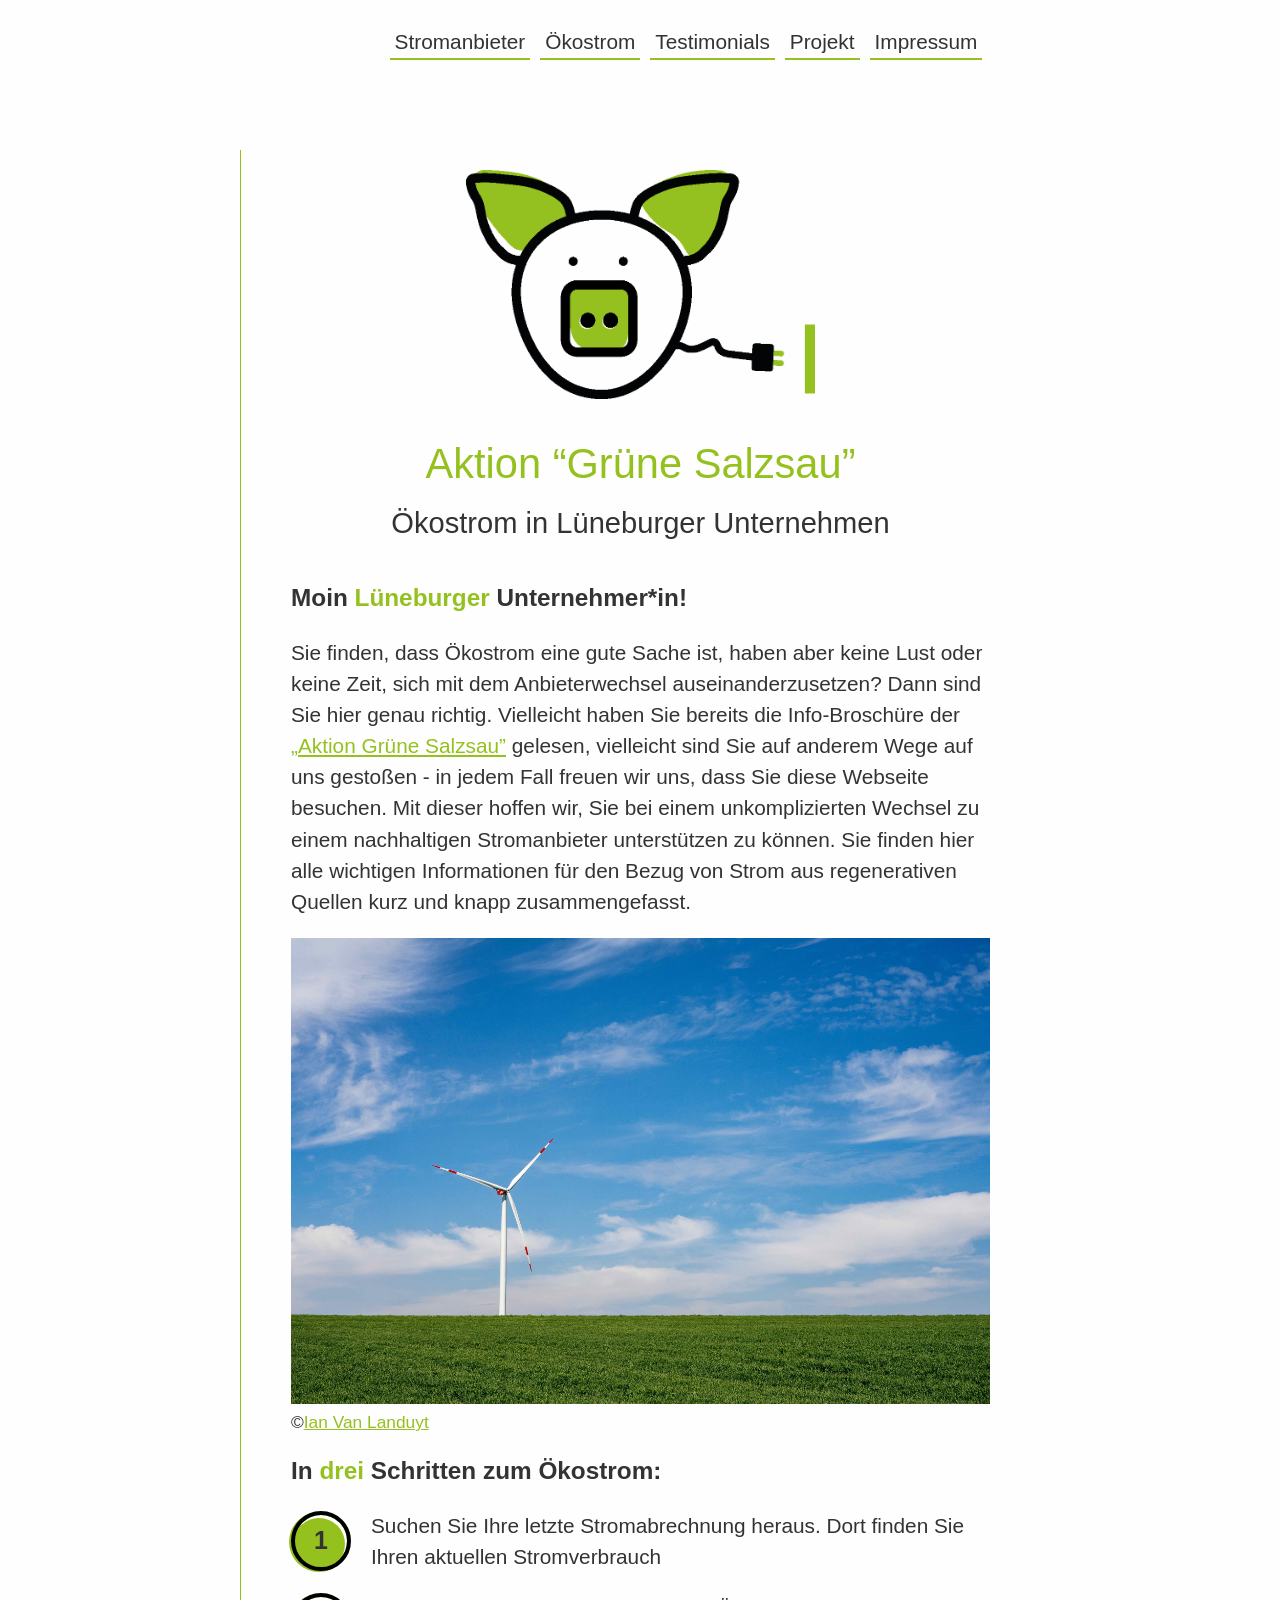
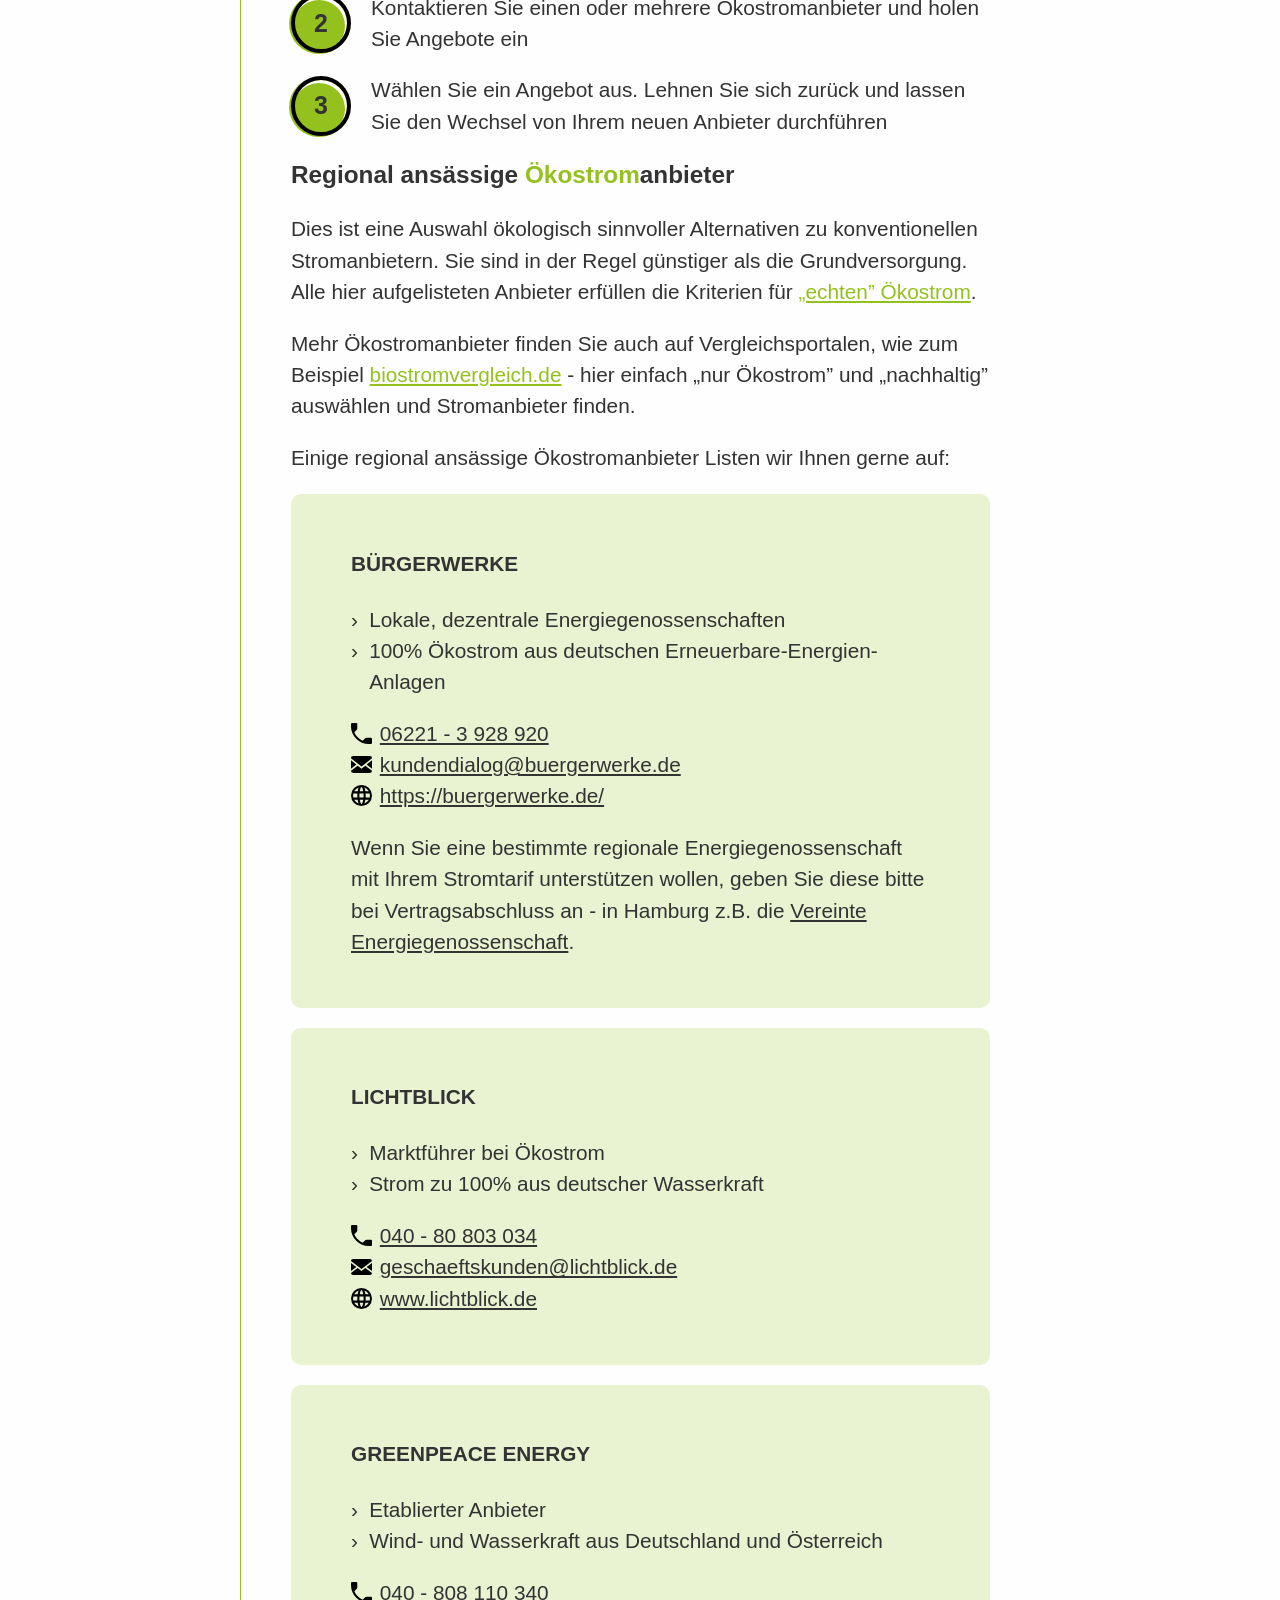
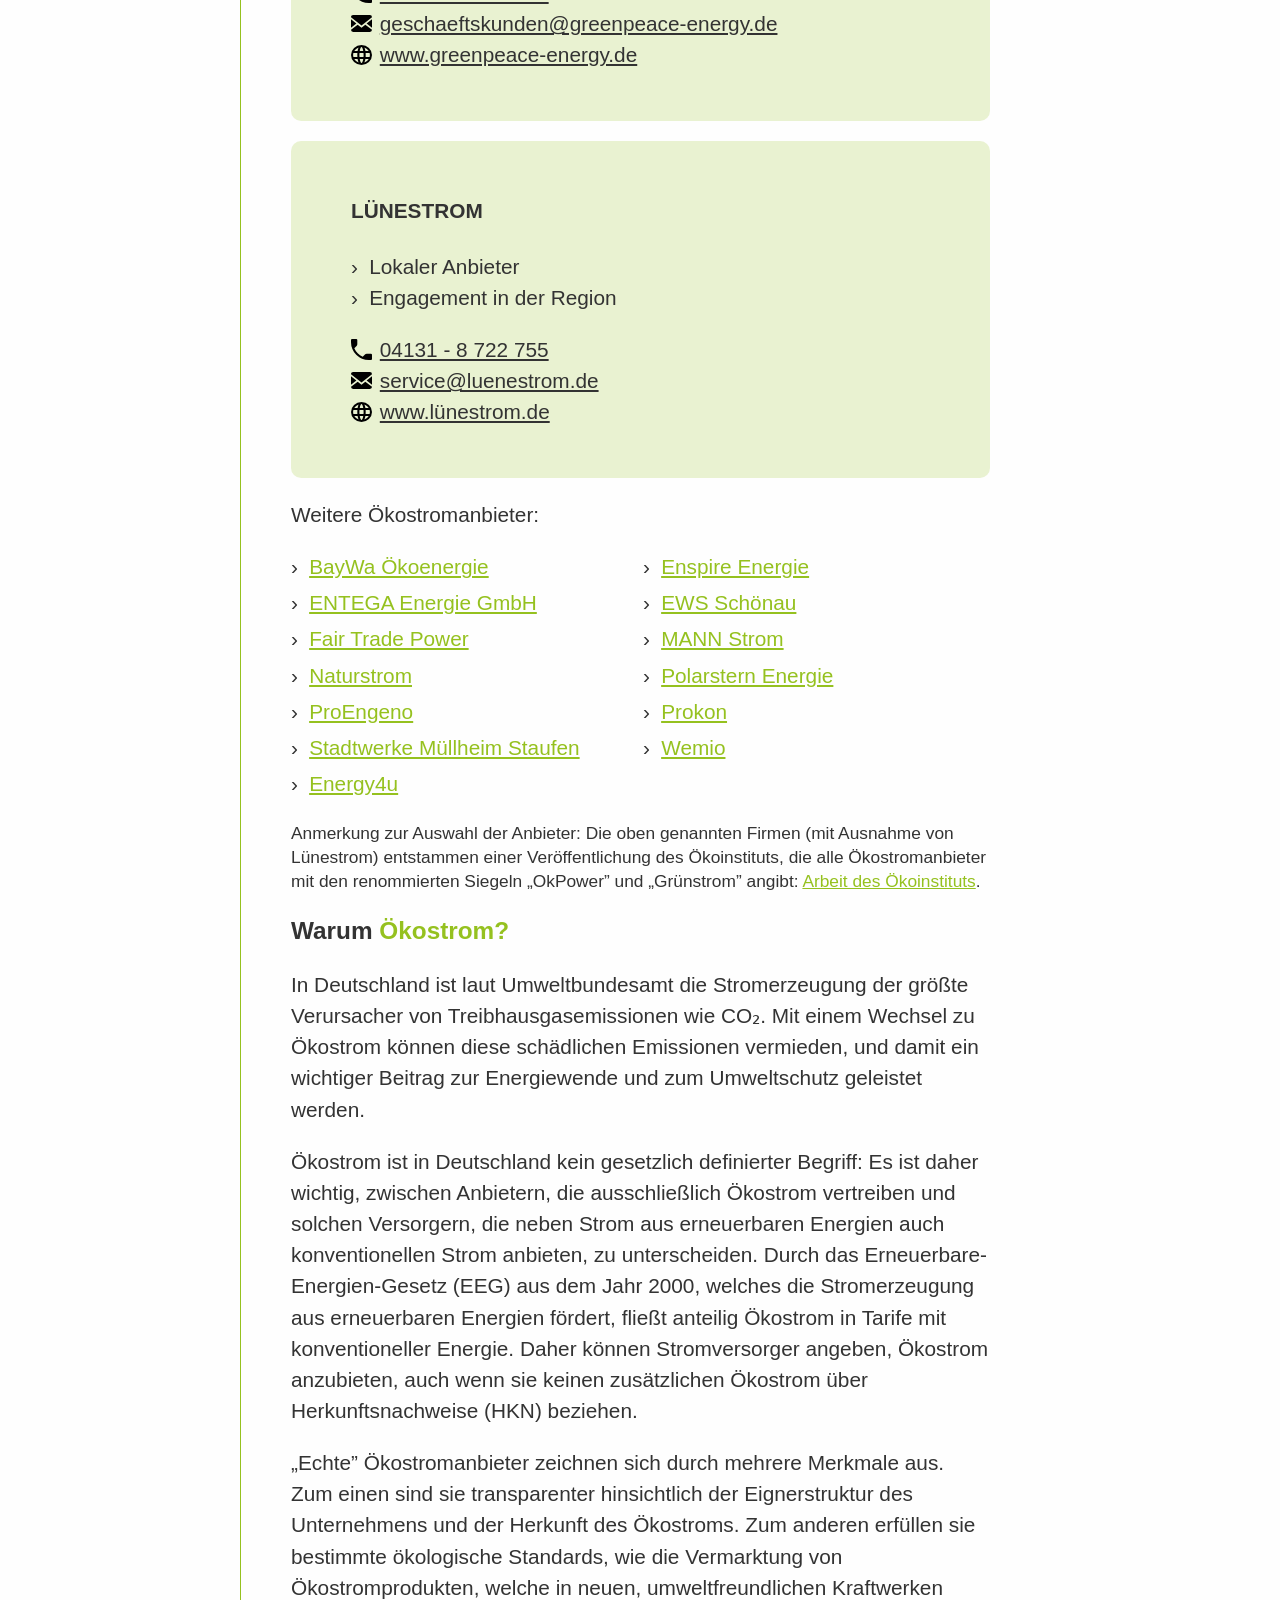
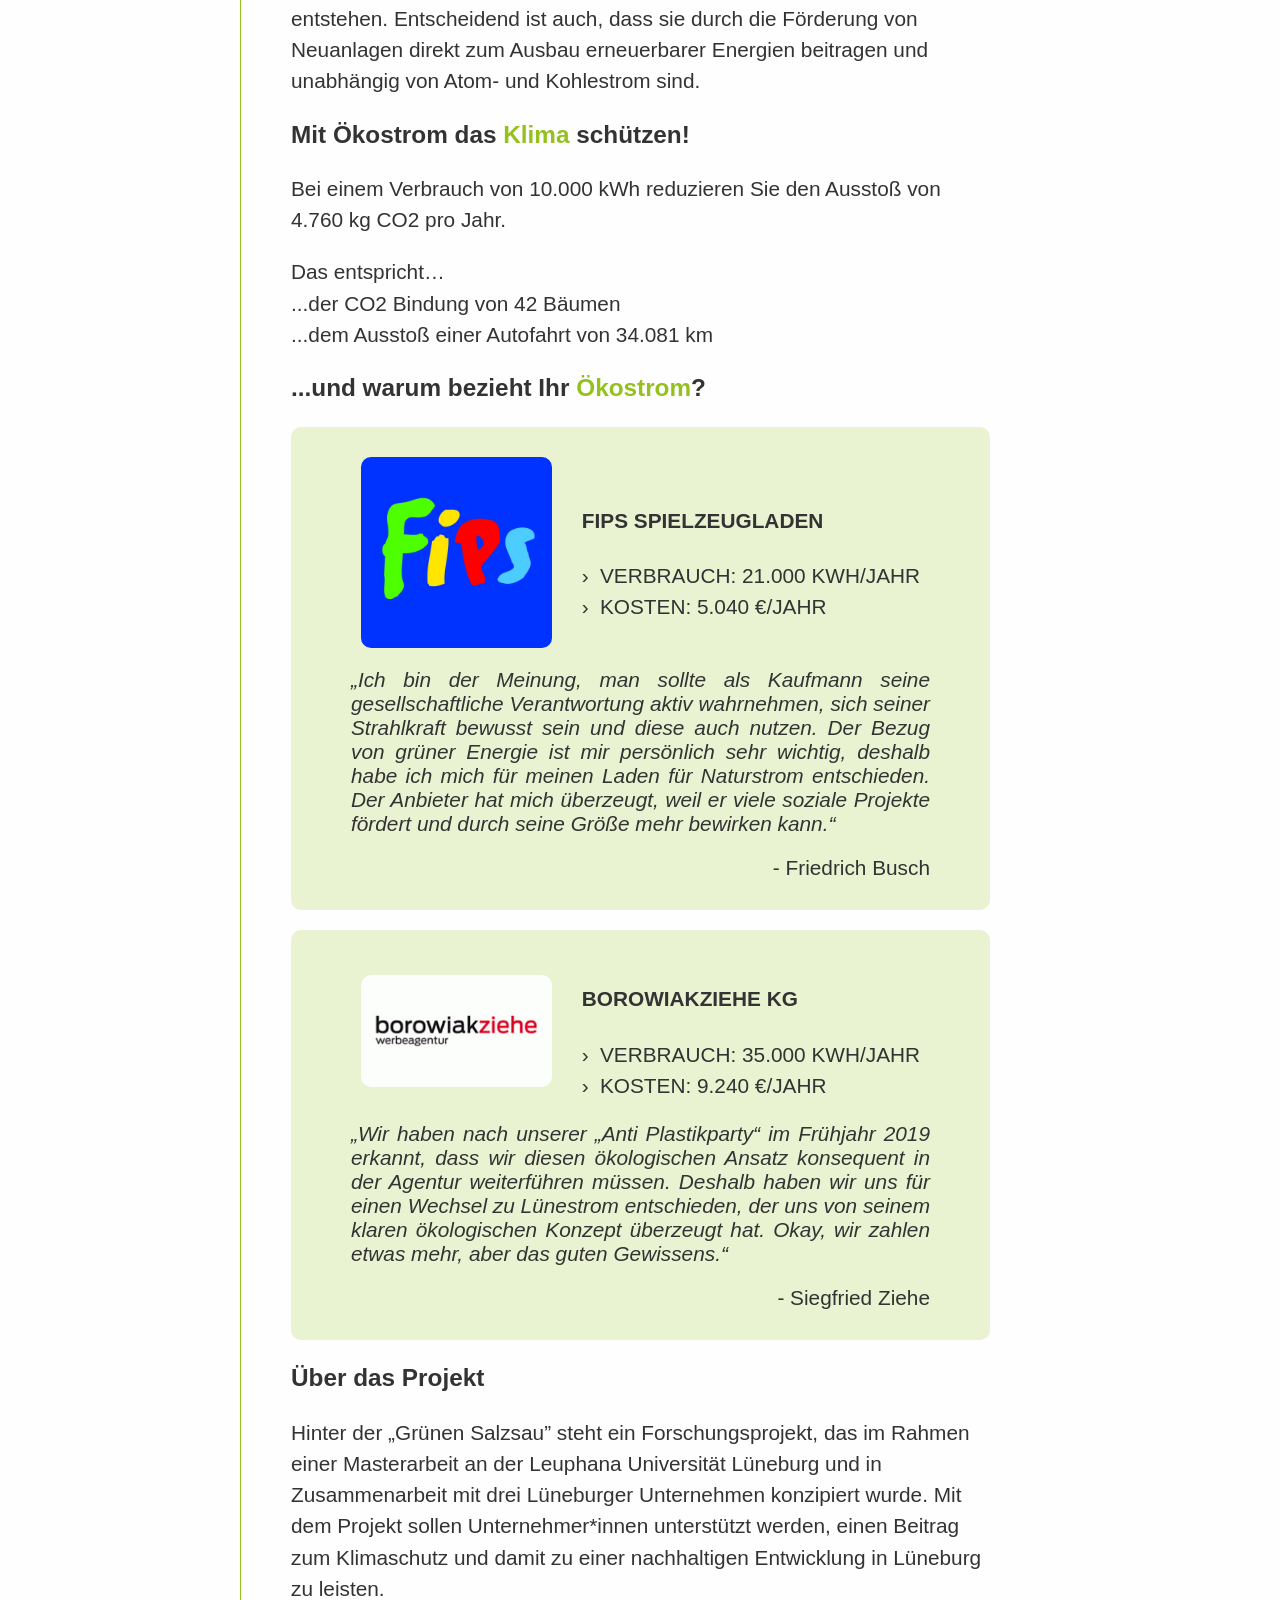
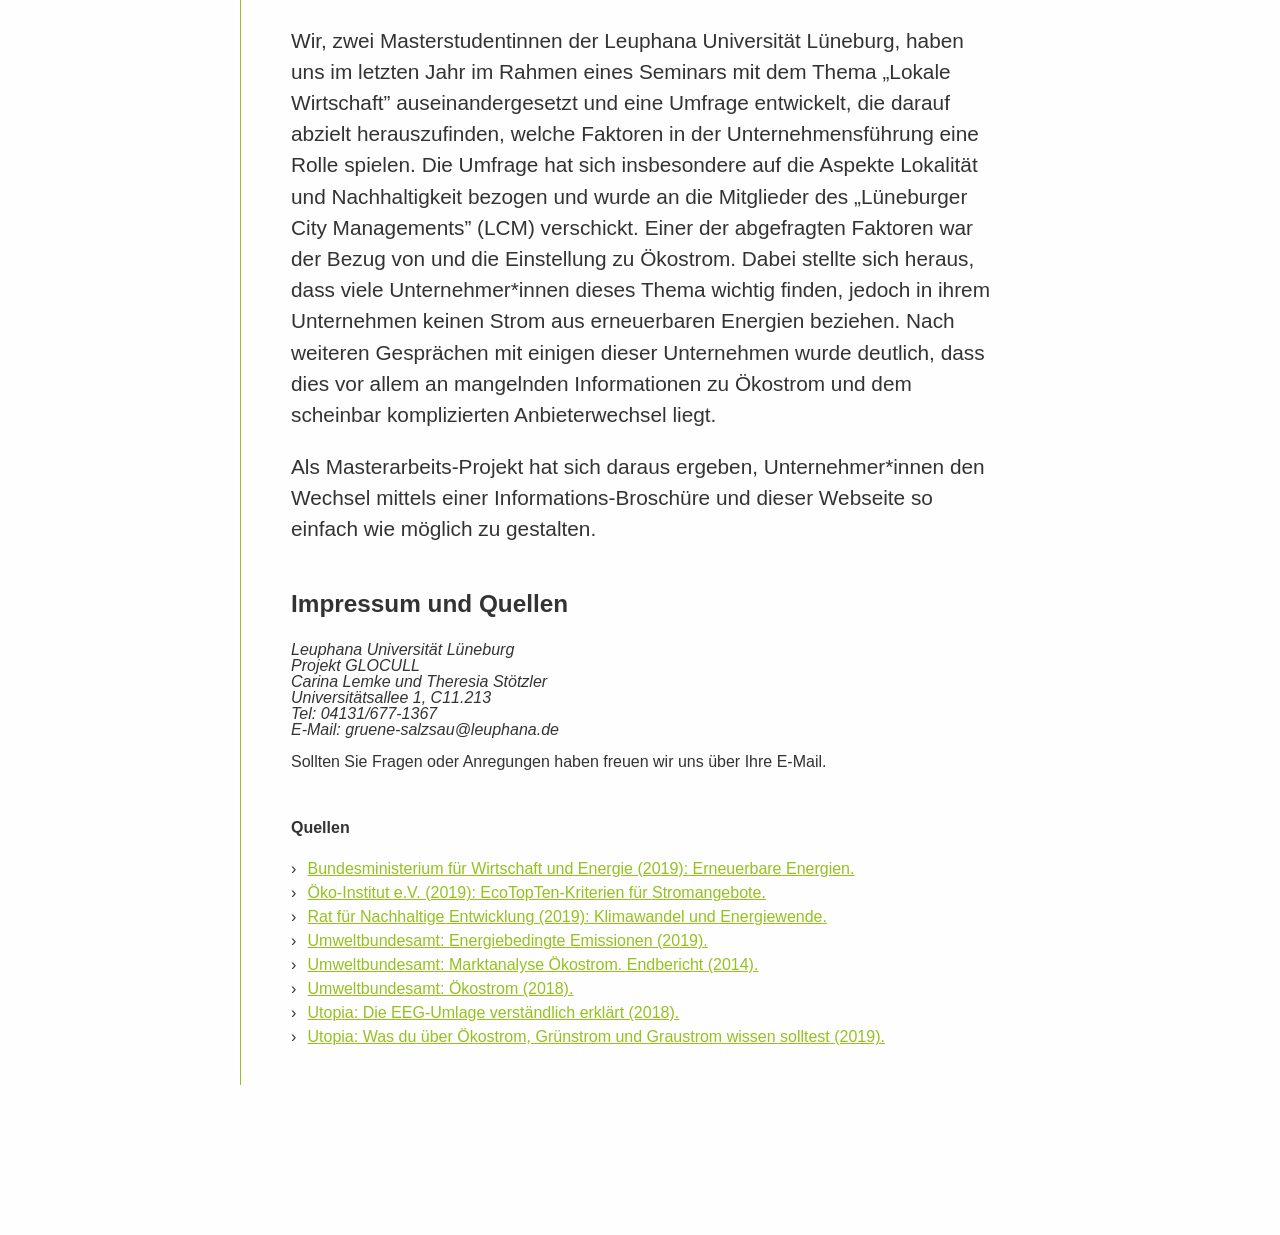
==== commit f408b864: "Fix sectioning" ====
--- a/docs/index.html
+++ b/docs/index.html
@@ -53,7 +53,7 @@
         </div>
       </h1>
     </header>
-    <article class="greeting greeting__container">
+    <section class="greeting greeting__container">
       <h3>Moin <span class="green">Lüneburger</span> Unternehmer*in!</h3>
       <p>
         Sie finden, dass Ökostrom eine gute Sache ist, haben aber keine Lust
@@ -79,8 +79,8 @@
           ></small
         >
       </div>
-    </article>
-    <article>
+    </section>
+    <section>
       <h3>In <span class="green">drei</span> Schritten zum Ökostrom:</h3>
       <ol class="stage__bullet-list mt-1">
         <li class=" stage__bl-item">
@@ -96,9 +96,9 @@
           Wechsel von Ihrem neuen Anbieter durchführen
         </li>
       </ol>
-    </article>
-
-    <article id="providers">
+    </section>
+
+    <section id="providers">
       <h3>Regional ansässige <span class="green">Ökostrom</span>anbieter</h3>
       <p>
         Dies ist eine Auswahl ökologisch sinnvoller Alternativen zu
@@ -221,7 +221,7 @@
               class="card__link"
               target="_blank"
               ref=" noopener noreferrer"
-              href="http://www.lichtblick.de"
+              href="https://www.lichtblick.de"
               >www.lichtblick.de</a
             >
           </li>
@@ -279,7 +279,7 @@
               class="card__link"
               target="_blank"
               ref=" noopener noreferrer"
-              href="www.greenpeace-energy.de"
+              href="https://www.greenpeace-energy.de"
               >www.greenpeace-energy.de</a
             >
           </li>
@@ -322,7 +322,7 @@
               class="card__link"
               target="_blank"
               ref=" noopener noreferrer"
-              href="www.lünestrom.de"
+              href="https://www.lünestrom.de"
               >www.lünestrom.de</a
             >
           </li>
@@ -452,8 +452,8 @@
           >Arbeit des Ökoinstituts</a
         >.
       </small>
-    </article>
-    <article id="electricity">
+    </section>
+    <section id="electricity">
       <h3>Warum <span class="green">Ökostrom?</span></h3>
       <p>
         In Deutschland ist laut Umweltbundesamt die Stromerzeugung der größte
@@ -483,8 +483,8 @@
         Neuanlagen direkt zum Ausbau erneuerbarer Energien beitragen und
         unabhängig von Atom- und Kohlestrom sind.
       </p>
-    </article>
-    <article>
+    </section>
+    <section>
       <h3>Mit Ökostrom das <span class="green">Klima</span> schützen!</h3>
       <p>
         Bei einem Verbrauch von 10.000 kWh reduzieren Sie den Ausstoß von 4.760
@@ -495,8 +495,8 @@
         <li>...der CO2 Bindung von 42 Bäumen</li>
         <li>...dem Ausstoß einer Autofahrt von 34.081 km</li>
       </ul>
-    </article>
-    <article id="testimonials">
+    </section>
+    <section id="testimonials">
       <h3>...und warum bezieht Ihr <span class="green">Ökostrom</span>?</h3>
       <section class="card mt-1">
         <div class="testimonial__title">
@@ -551,8 +551,8 @@
           </div>
         </blockquote>
       </section>
-    </article>
-    <article id="about">
+    </section>
+    <section id="about">
       <h3>Über das Projekt</h3>
       <p>
         Hinter der „Grünen Salzsau” steht ein Forschungsprojekt, das im Rahmen
@@ -583,7 +583,7 @@
         Wechsel mittels einer Informations-Broschüre und dieser Webseite so
         einfach wie möglich zu gestalten.
       </p>
-    </article>
+    </section>
     <footer id="imprint">
       <h3>Impressum und Quellen</h3>
 
